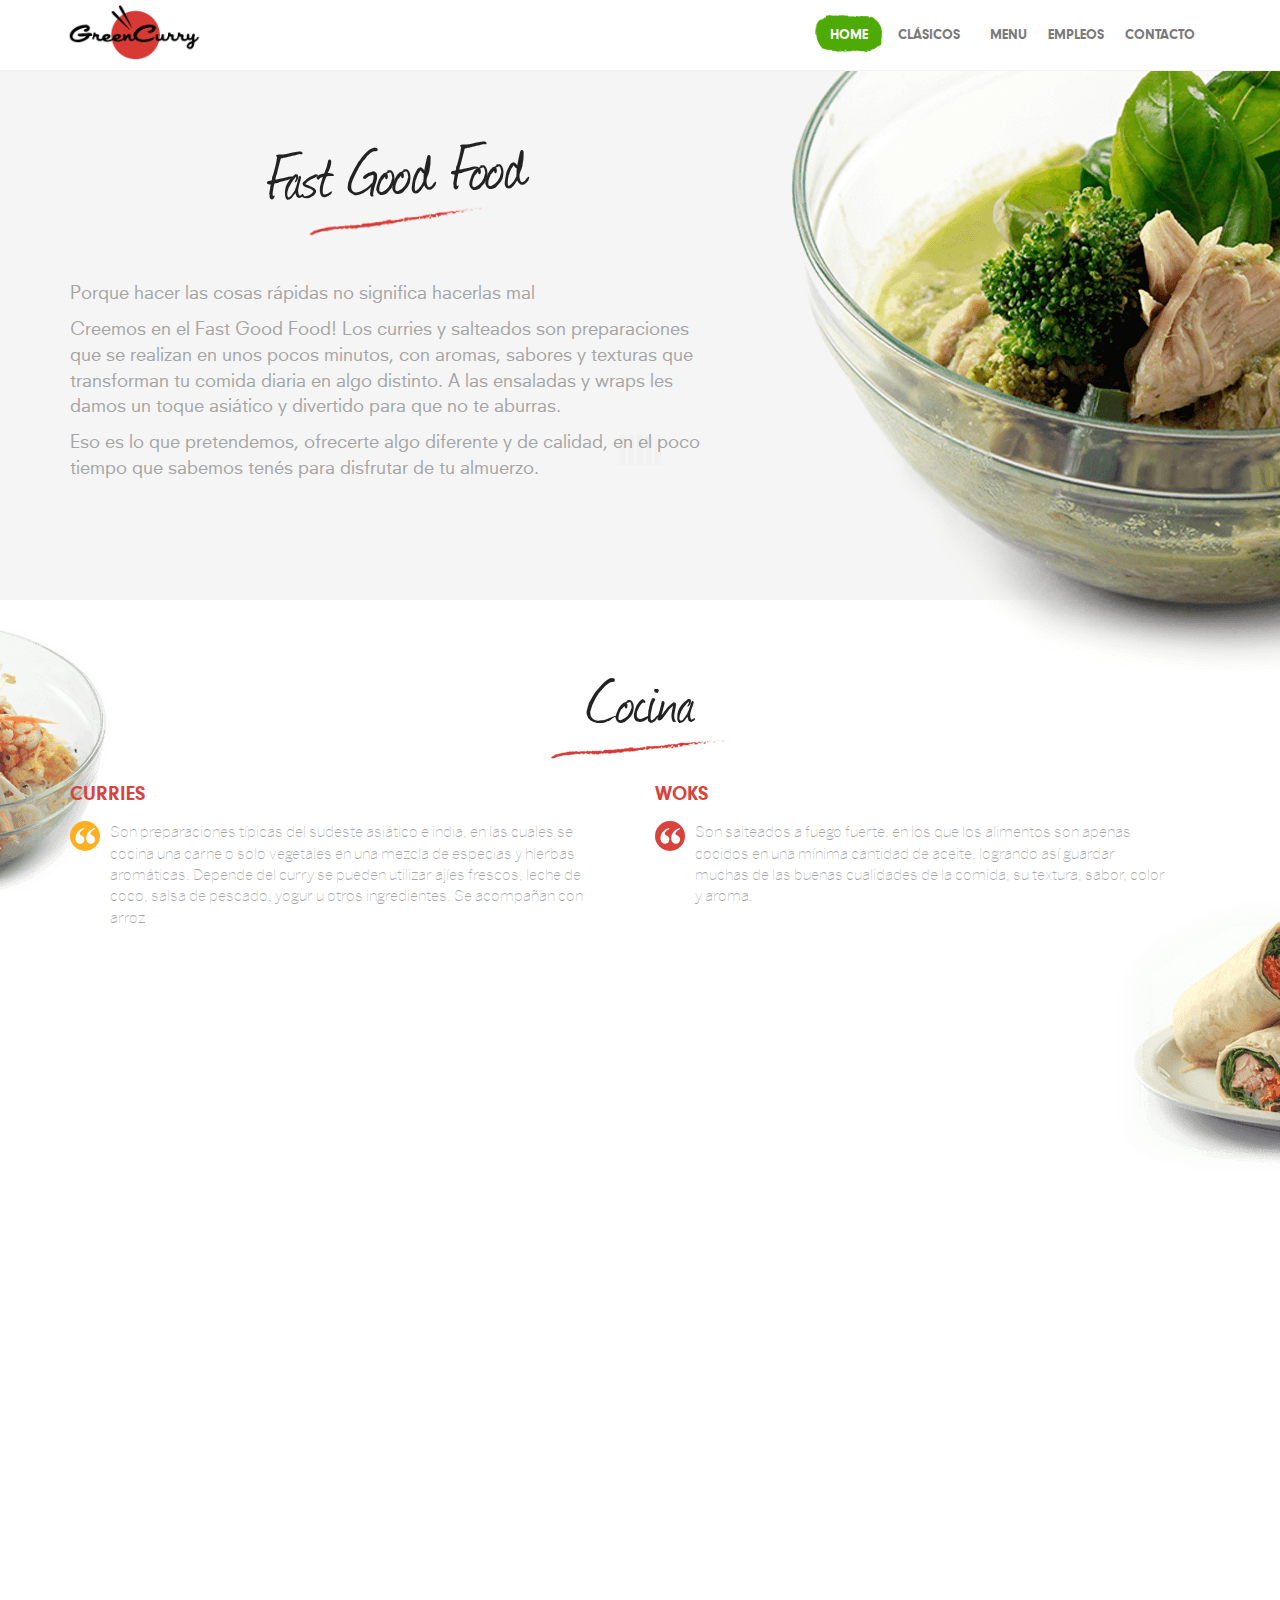
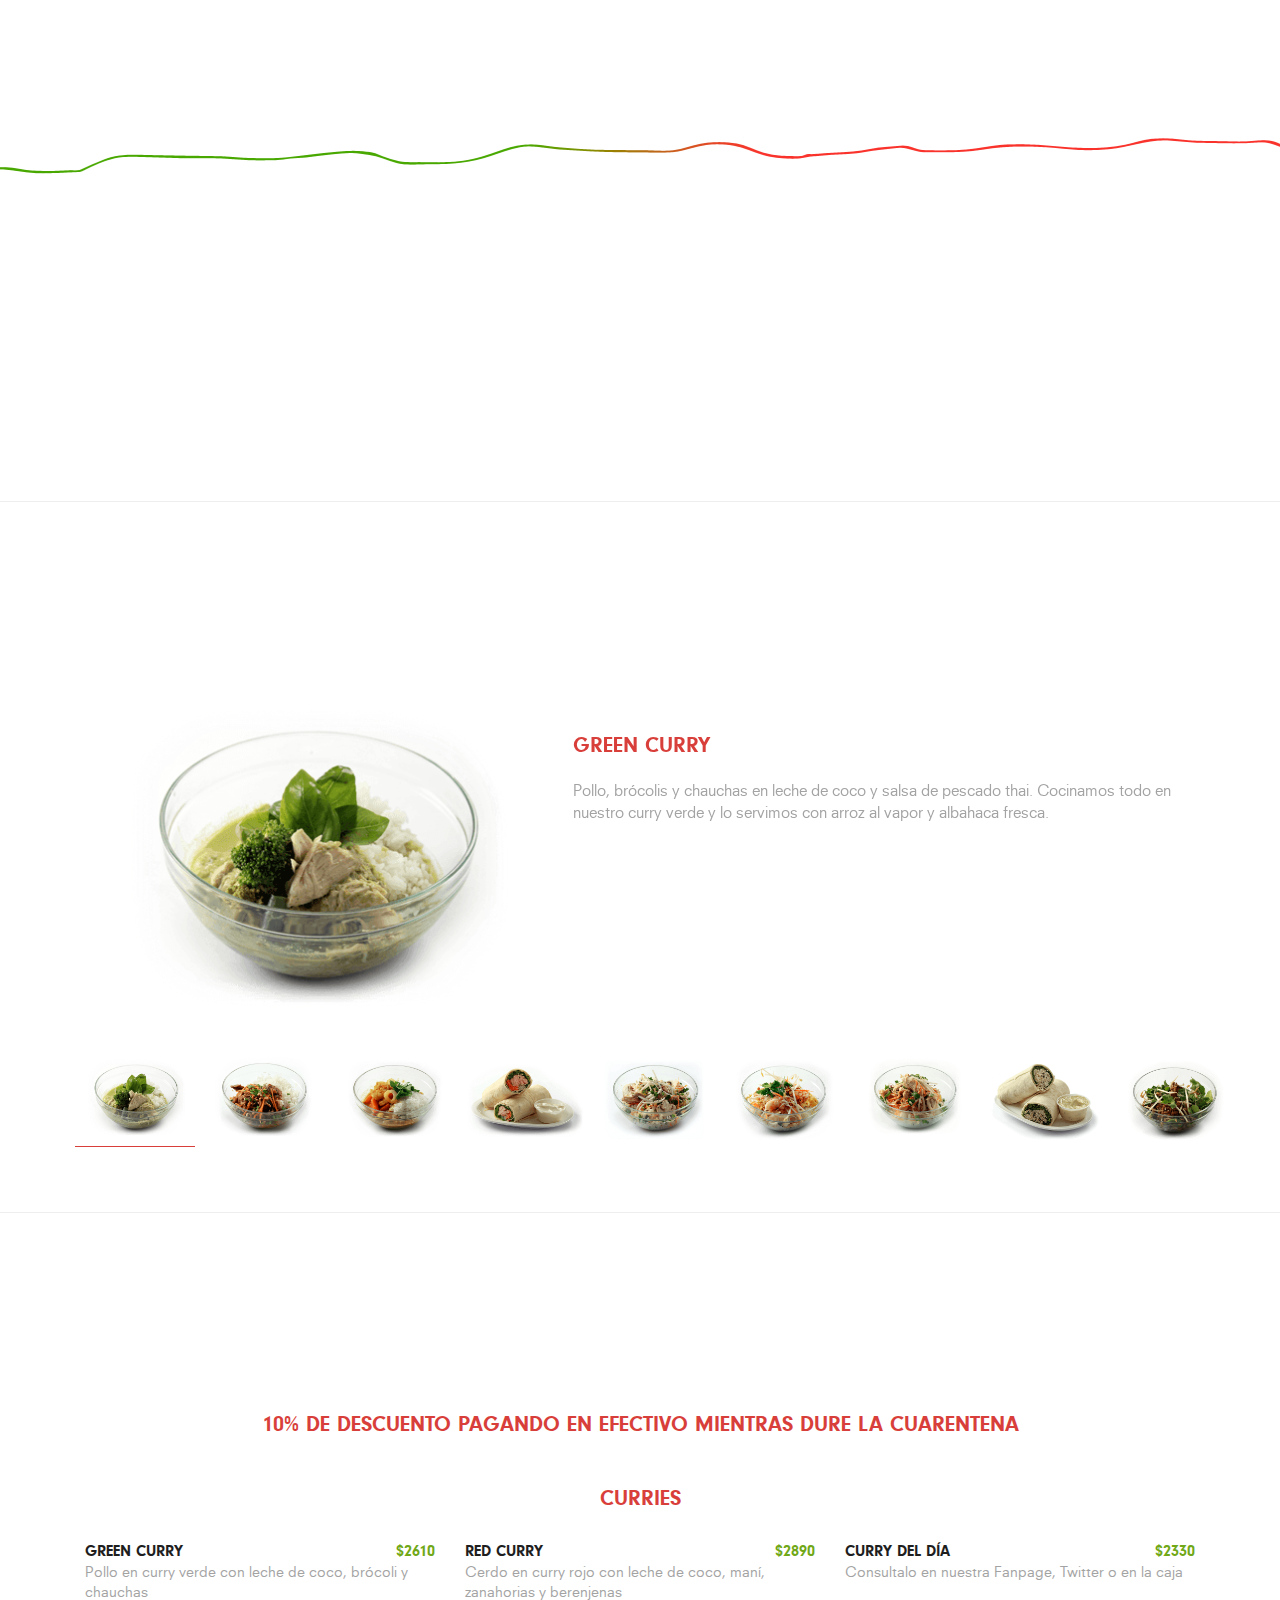
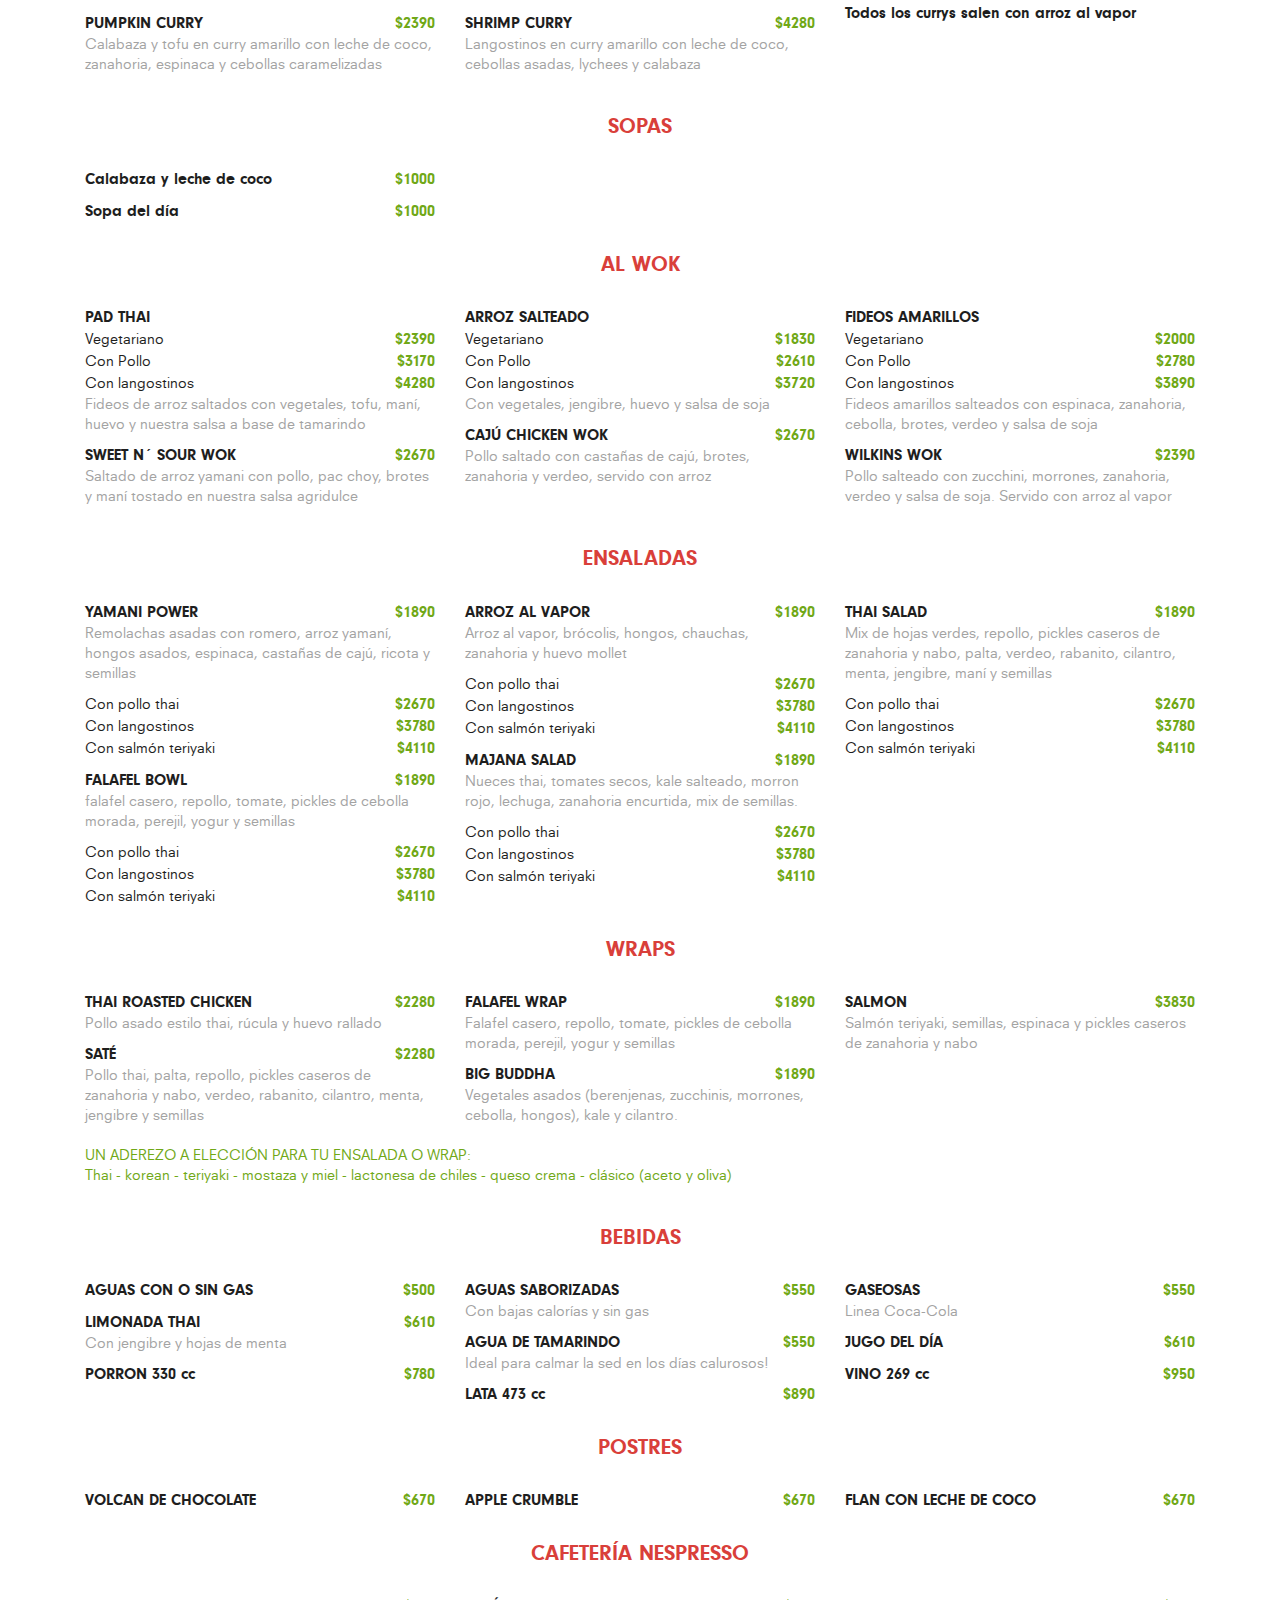
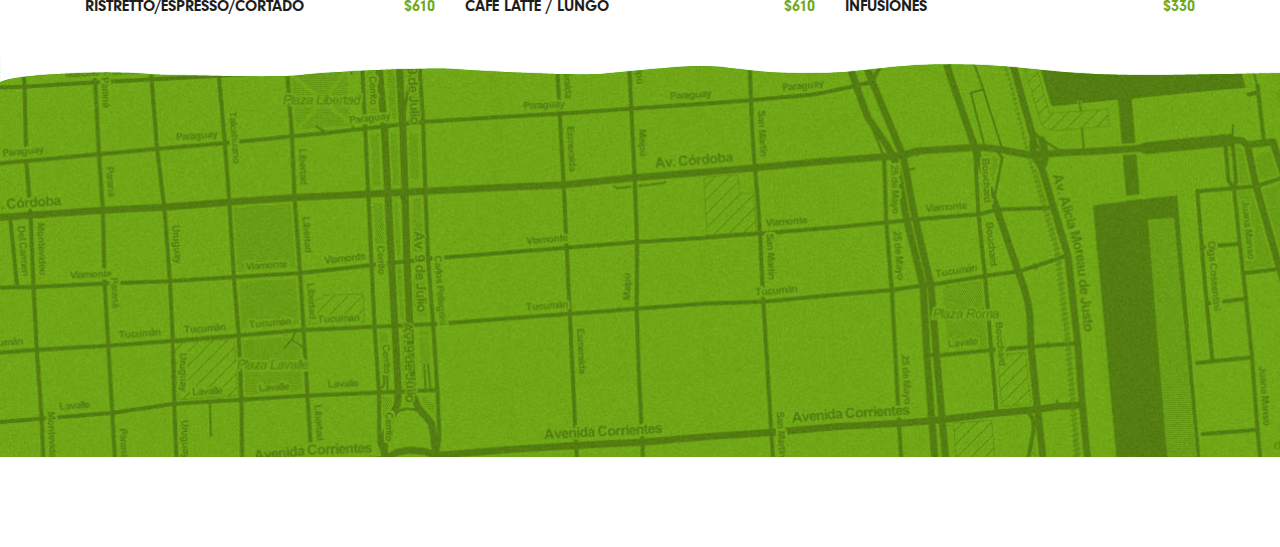
==== index.html @ 2d74f82e "Add files via upload" ====
<!DOCTYPE html>
<html lang="es">
<head>
<meta charset="utf-8">
<title>Green Curry</title>
<meta name="keywords" content="">
<meta name="description" content="">
<meta http-equiv="X-UA-Compatible" content="IE=Edge">
<meta name="viewport" content="width=device-width, initial-scale=1">
<meta name="format-detection" content="telephone=no">

<link href='images/favicon.ico' type='img/x=icon' rel="shortcut icon">
<link rel="stylesheet" href="css/animate.min.css">
<link rel="stylesheet" href="css/bootstrap.min.css">
<link rel="stylesheet" href="css/font-awesome.min.css">
<link rel="stylesheet" href="css/greencurry-style.css">

<!-- Fonts -->
<link href="fonts/fonts.css" rel="stylesheet" />
<!-- Owl Carousel Assets -->
<link href="owl-carousel/owl.carousel.css" rel="stylesheet">
<link href="owl-carousel/owl.theme.css" rel="stylesheet">
<link href="owl-carousel/owl.transitions.css" rel="stylesheet">

<script src="js/jquery.js"></script>
<script src="js/bootstrap.min.js"></script>
<script src="js/jquery.singlePageNav.min.js"></script>
<script src="js/wow.min.js"></script>
<script src="js/custom.js"></script>
</head>
<body id="top">

<!-- start preloader -->
<div class="preloader">
 <div class="sk-spinner sk-spinner-wave">
   <div class="sk-rect1"></div>
   <div class="sk-rect2"></div>
   <div class="sk-rect3"></div>
   <div class="sk-rect4"></div>
   <div class="sk-rect5"></div>
 </div>
</div>
<!-- end preloader -->
<header>        
<!-- start navigation -->
  <nav class="navbar navbar-default templatemo-nav" role="navigation">
    <div class="container">
      <div class="navbar-header">
        <button type="button" class="navbar-toggle" data-toggle="collapse" data-target="#bs-navbar-collapse-1">    
          <span class="sr-only">Toggle navigation</span>  
          <span class="icon icon-bar"></span>
          <span class="icon icon-bar"></span>
          <span class="icon icon-bar"></span>
        </button>
        <a href="#top" class="navbar-brand">
          <img src="images/logo-nav.png" alt="Green Curry" title="Green Curry" class="img-responsive logo">
        </a>
      </div>
      <div class="collapse navbar-collapse" id="bs-navbar-collapse-1">
        <ul class="nav navbar-nav navbar-right">
          <li><a href="#top">HOME</a></li>
          <li><a href="#clasicos">CLÁSICOS</a></li>
          <li><a href="#menu">MENU</a></li>
          <li><button type="button" data-toggle="modal" data-target="#Modal1">EMPLEOS</button></li>
          <li><a href="#contact">CONTACTO</a></li>
 
        </ul>
      </div>
    </div>
  </nav>
<!-- end navigation -->
</header>

<!-- start home -->
<section id="home">
  <div class="container">
    <div class="row">
      <div class="col-md-pull-right-5 col-md-7 bloque">
        <h1 class="wow fadeIn angled" data-wow-offset="50" data-wow-delay="0.4s">Fast Good Food</h1>
        <p>Porque hacer las cosas rápidas no significa hacerlas mal </p>
        <p class="hidden-xs">Creemos en el Fast Good Food! Los curries y salteados son preparaciones que se realizan en unos pocos minutos, con aromas, sabores y texturas que transforman tu comida diaria en algo distinto. A las ensaladas y wraps les damos un toque asiático y divertido para que no te aburras.
        </p>
        <p>Eso es lo que pretendemos, ofrecerte algo diferente y de calidad, en el poco tiempo que sabemos tenés para disfrutar de tu almuerzo.</p>
     </div>
    </div>
  </div>
</section>
<!-- end home -->

<!-- start cocina -->
<section id="cocina" class="hidden-xs">
  <div class="container">
    <div class="row">
     <div class="col-md-12">
       <h1 class="wow bounceIn" data-wow-offset="50" data-wow-delay="0.3s">Cocina </h1>
     </div>
    </div>  
      <div class="row">
       <div class="col-md-6 col-sm-6 col-xs-12 wow fadeInUp" data-wow-offset="50" data-wow-delay="0.6s">
        <div class="media-heading-wrapper">  
         <h3>CURRIES</h3>
       </div>
       <div class="media-body">
        <span class="allo"></span>
        <p>Son preparaciones típicas del sudeste asiático e india, en las cuales se cocina una carne o solo vegetales en una mezcla de especias y hierbas aromáticas. Depende del curry se pueden utilizar ajíes frescos, leche de coco, salsa de pescado, yogur u otros ingredientes. Se acompañan con arroz</p>
      </div>
      </div>
        <div class="col-md-6 col-sm-6 col-xs-12 wow fadeInUp" data-wow-offset="50" data-wow-delay="0.6s">
          <div class="media">
            <div class="media-heading-wrapper">        
             <h3>WOKS</h3>
            </div>
            <div class="media-body">
              <span class="red"></span>
              <p>Son salteados a fuego fuerte, en los que los alimentos son apenas cocidos en una mínima cantidad de aceite, logrando así guardar muchas de las buenas cualidades de la comida, su textura, sabor, color y aroma.</p>
            </div>
          </div>
        </div>
      </div>
      <div class="row">
        <div class="col-md-6 col-sm-6 col-xs-12 wow fadeInUp" data-wow-offset="50" data-wow-delay="0.8s">
         <div class="media-heading-wrapper">      
           <h3>ENSALADAS</h3>
         </div>
        <div class="media-body">
          <span class="green"></span>
          <p>Las hacemos inspirándonos en los sabores asiáticos. En algunas de ellas utilizamos fideos de arroz, langostinos, frutas, arroz integral y las verduras mas frescas que brinda el mercado.</p>
        </div>
        </div>
        <div class="col-md-6 col-sm-6 col-xs-12 wow fadeInUp" data-wow-offset="50" data-wow-delay="0.8s">
          <div class="media-heading-wrapper">
            <h3>WRAPS</h3>
          </div>
          <div class="media-body">
            <span class="allo"></span>
            <p>Estos "rolls" en masa de trigo surgen como un reemplazo al clásico sandwich, con menos harina y mucho más relleno, siempre con el twist asiático que nos caracteriza.</p>
          </div>
        </div>
      </div>
  </div>
</section>
<!-- end cocina -->
<!-- start curry -->
<section id="curry" class="hidden-xs">
<div class="container hidden-xs">
  <div class="row">
    <div class="col-md-12 wow fadeIn" data-wow-offset="50" data-wow-delay="0.6s">
      <h2><span>HACEMOS</span>  NUESTRAS PROPIAS PASTAS DE <span>CURRY</span></h2>
      <p class="big" >Podriamos decir que la pasta de curry es el alma del plato, es la mezcla de hierbas aromáticas y especias, entre otros ingredientes, que aportan todo el sabor, aroma y color al plato. 
        Nosotros hacemos nuestras propias mezclas, tanto para los curries de la carta como para los del día, y esto nos permite brindarte un curry sin picante.</p>
      </div>
    </div>
  </div>
</section>
<!-- end curry -->
<!-- start description -->
<section id="description" class="hidden-xs">
  <div class="container">
    <div class="row">
      <div class="col-md-6 wow fadeInUp green">
        <div class="favs favs-whisk">
          <span></span>
        </div>
        <h3>¿CÓMO LAS HACEMOS?</h3>
        <p>Nuestra PASTA DE CURRY VERDE y PASTA DE CURRY ROJA parten de la misma base. Lemon grass, jengibre fresco, hojas de lima kaffir, cilantro fresco, coriandro molido, ajos y cebollas. Al momento de moler todos los ingredientes agregamos albahaca para la pasta verde y morrón rojo para la pasta roja. Para nuestra PASTA DE CURRY AMARILLA utilizamos como base especias secas, comino, cúrcuma y coriandro, que luego procesamos junto al lemon grass, ajos y cebollas</p>
      </div>
      <div class="col-md-6 wow fadeInUp red">
        <div class="favs favs-termometer">
          <span></span>
        </div>
        <h3>¿QUÉ TAN PICANTE QUERÉS TU CURRY?</h3>
        <p>Hacé tu curry más potente y decinos que tanto picante aguantas, de todas formas te lo damos separado para que gradúes la cantidad a tu gusto. Nuestros picantes son hechos imitando la salsa picante thai llamada "sri ra cha". Usamos ajíes frescos lo que las hacen únicas. Jalapeños verdes o rojos, rocoto, ají amarillo o el clásico argentino "de la mala palabra". Agregamos un toque de ajo, azúcar, vinagre y aceite. Y te volamos la boca!!!</p>
      </div>
    </div>
  </div>
</section>
<!-- end description -->
<hr></hr>

<!-- start clasicos -->
<section id="clasicos">
  <div class="container">
    <!-- Page Heading -->
    <div class="row">
      <div class="col-lg-12">
        <h1 class="wow bounceIn" data-wow-offset="50" data-wow-delay="0.3s">Clásicos</h1>
        <span class="section-title"> </span>
      </div>
    </div>
    <!-- Start Carousel -->
    <div id="demo">
      <div class="container">
        <div class="row">
          <div class="span12">
            <div id="sync1" class="owl-carousel">
              <!-- 1 Carousel -->
                <div class="item">
                  <div class="col-md-5">
                    <img class="img-responsive" src="images/uploads/menu/green_curry.png" alt="Green Curry">
                  </div>
                  <div class="col-md-7">
                    <div class="name">GREEN CURRY</div>
                    <p class="description">Pollo, brócolis y chauchas en leche de coco y salsa de pescado thai. Cocinamos todo en nuestro curry verde y lo servimos con arroz al vapor y albahaca fresca. </p>
                  </div>
                </div>
              <!-- 2 Carousel -->
                <div class="item">
                  <div class="col-md-5">
                    <img class="img-responsive" src="images/uploads/menu/red_curry.png" alt="Red Curry">
                  </div>
                  <div class="col-md-7">
                    <div class="name">RED CURRY</div>
                    <p class="description">Cerdo asado, berenjenas asadas, zanahorias encurtidas, maní tostado, leche de coco y salsa de pescado thai. Cocinamos todo en nuestro curry rojo y lo servimos con arroz al vapor y nira. </p>
                  </div>
                </div>
              <!-- 3 Carousel -->
                <div class="item">
                  <div class="col-md-5">
                    <img class="img-responsive" src="images/uploads/menu/shrimp_curry.png" alt="Shrimp Curry">
                  </div>
                  <div class="col-md-7">
                    <div class="name">SHRIMP CURRY</div>
                    <p class="description">Langostinos, calabaza asada, cebollita caramelizada, lychees, leche de coco y salsa de pescado thai. Cocinamos todo en nuestro curry amarillo y lo servimos con arroz al vapor y cilantro fresco. </p>
                  </div>
                </div>
              <!-- 4 Carousel -->
                <div class="item">
                  <div class="col-md-5">
                    <img class="img-responsive" src="images/uploads/menu/salmon_wrap.png" alt="Salmon Wrap">
                  </div>
                  <div class="col-md-7">
                    <div class="name">SALMON WRAP</div>
                    <p class="description">Salmon asado marinado en salsa de soja y azúcar con espinaca fresca y encurtidos de zanahoria y nabo, terminado con semillas de sésamo y nira. La gente elige siempre acompañarlo con queso crema ¿Por qué será? </p>
                  </div>
                </div>
              <!-- 5 Carousel -->
                <div class="item">
                   <div class="col-md-5">
                    <img class="img-responsive" src="images/uploads/menu/arroz_salteado.png" alt="Arroz Salteado">
                  </div>
                  <div class="col-md-7">
                    <div class="name">ARROZ SALTEADO</div>
                    <p class="description">Huevo, jengibre, brotes, zanahoria, nabo y verdeo a fuego fuerte en el wok con salsa de soja, semillas de sésamo y nira. Para todos los paladares! Elegilo con pollo, langostinos o solo vegetales.</p>
                  </div>
                </div>
              <!-- 6 Carousel -->
                <div class="item">
                  <div class="col-md-5">
                    <img class="img-responsive" src="images/uploads/menu/pad_thai.png" alt="Pad Thai">
                  </div>
                  <div class="col-md-7">
                    <div class="name">PAD THAI</div>
                    <p class="description">Fideos de arroz, maní, huevo, brotes de soja, tofu, zanahoria, nabo y verdeo salteados rápidamente al wok con nuestra salsa a base de tamarindo y salsa de pescado thai. Un clásico de la cocina thai! Elegí entre pollo, langostinos o solo vegetales.</p>
                  </div>
                </div>
              <!-- 7 Carousel 
                <div class="item">
                  <div class="col-md-5">
                    <img class="img-responsive" src="images/uploads/menu/citric_salmon.png" alt="Citric Salmon">
                  </div>
                  <div class="col-md-7">
                    <div class="name">CITRIC SALMON</div>
                    <p class="description">Curamos el salmón en azúcar, sal y ramas de cilantro, lo cortamos en finas láminas y lo mezclamos con hojas frescas de lechugas variadas, gajos de cítricos, palta y un toque de brotes de soja. Los que la probaron con nuestro aderezo thai necesitan su dosis diaria para estar satisfechos!</p>
                  </div>
                </div>-->
              <!-- 8 Carousel -->
                <div class="item">
                  <div class="col-md-5">
                    <img class="img-responsive" src="images/uploads/menu/caju_chicken.png" alt="Cajú Chicken Wok">
                  </div>
                  <div class="col-md-7">
                    <div class="name">CAJU CHICKEN WOK</div>
                    <p class="description">La conjunción del pollo salteado en aceite de sésamo con las castañas de cajú hacen que no puedas dejar de comerlo hasta el último bocado! Le agregamos zanahoria, brotes y verdeo y lo servimos con arroz al vapor.</p>
                  </div>
                </div>
              <!-- 9 Carousel -->
                <div class="item">
                  <div class="col-md-5">
                    <img class="img-responsive" src="images/uploads/menu/thai_roasted_chicken.png" alt="Thai Roasted Chicken Wrap">
                  </div>
                  <div class="col-md-7">
                    <div class="name">THAI ROASTED CHICKEN WRAP</div>
                    <p class="description">De los sabores de la cocina callejera thai, asamos las supremas del pollo con nuestra mezcla de cilantro, albahaca y salsa de pescado thai. Enrollamos el pollo en nuestra masa de wrap con rúcula y huevo rallado. Para comerlo a toda hora acompañado de nuestra mayonesa de cilantro! </p>
                  </div>
                </div>
              <!-- 10 Carousel -->
                <div class="item">
                  <div class="col-md-5">
                    <img class="img-responsive" src="images/uploads/menu/sweet_and_sour.png" alt="Sweet and Sour Wok">
                  </div>
                  <div class="col-md-7">
                    <div class="name">SWEET AND SOUR WOK</div>
                    <p class="description">Arroz yamaní, pollo, pac choy, brotes y maní tostado salteado al wok con nuestra salsa acidulce a base de soja, azúcar, naranja y vinagre. Textura, sabor y aroma conjugados en este plato alucinante!</p>
                  </div>
                </div>
              <!-- 11 Carousel 
                <div class="item">
                  <div class="col-md-5">
                   <img class="img-responsive" src="images/uploads/menu/veggie_roasted_salad.png" alt="Veggie Roasted Salad">
                  </div>
                  <div class="col-md-7">
                    <div class="name">VEGGIE ROASTED SALAD</div>
                    <p class="description">Calabaza, zanahoria, morrones, cebolla y hongos asados con arroz yamaní y un toque de maní tostado. Esta ensalada es tan rica que casi ni hace falta agregarle aderezo!</p>
                  </div>
                </div>-->
              <!-- 12 Carousel -->
                <!--<div class="item">
                  <div class="col-md-5">
                    <img class="img-responsive" src="images/uploads/menu/korean_chicken.png" alt="Korean Chicken Salad">
                  </div>
                  <div class="col-md-7">
                    <div class="name">KOREAN CHICKEN SALAD</div>
                    <p class="description">La ensalada que sigue cultivando adeptos desde que abrimos nuestro local. Pollo asado estilo thai, hongos salteados, tomates cherries, croutons y nuestra mezcla de hojas verdes. Cuando elijas tu aderezo no dudes en ponerle el koreano!</p>
                  </div>
                </div>-->
              </div>

              <div id="sync2" class="owl-carousel center-block">
                <div class="item" >
                  <img class="img-responsive" src="images/uploads/menu/green_curry.png" alt="Green Curry">
                </div>
                <div class="item" >
                  <img class="img-responsive" src="images/uploads/menu/red_curry.png" alt="Red Curry">
                </div>
                <div class="item" >
                  <img class="img-responsive" src="images/uploads/menu/shrimp_curry.png" alt="Shrimp Curry">
                </div>
                <div class="item" >
                  <img class="img-responsive" src="images/uploads/menu/salmon_wrap.png" alt="Salmon Wrap">
                </div>
                <div class="item" >
                  <img class="img-responsive" src="images/uploads/menu/arroz_salteado.png" alt="Arroz Salteado">
                </div>
                <div class="item" >
                  <img class="img-responsive " src="images/uploads/menu/pad_thai.png" alt="Pad Thai">
                </div>
                <!--<div class="item" >
                  <img class="img-responsive" src="images/uploads/menu/citric_salmon.png" alt="Citric Salmon">
                </div> -->
                <div class="item" >
                  <img class="img-responsive" src="images/uploads/menu/caju_chicken.png" alt="Caju Chicken Wok">
                </div>
                <div class="item" >
                  <img class="img-responsive" src="images/uploads/menu/thai_roasted_chicken.png" alt="Thai Roasted Chicken Wrap">
                </div>
                <div class="item" >
                  <img class="img-responsive" src="images/uploads/menu/sweet_and_sour.png" alt="Sweet and Sour Wok">
                </div>
                <!--<div class="item" >
                  <img class="img-responsive" src="images/uploads/menu/veggie_roasted_salad.png" alt="Veggie Roasted Salad">
                </div> -->
                <!--<div class="item" >
                  <img class="img-responsive" src="images/uploads/menu/korean_chicken.png" alt="Korean Chicken Salad">
                </div>-->
              </div>

          </div>
        </div>
      </div>
    </div>
  </div>
</section>    	
<!-- end clasicos-->
<hr></hr>

<!-- start Menu -->
<section id="menu">
<div class="container">
  <div class="row main content">
    <div class="col-lg-12">
      <h1 class="wow bounceIn" data-wow-offset="50" data-wow-delay="0.3s">Menú</h1>
    </div>
  </div>
  <h2 class="cuarentena">10% DE DESCUENTO PAGANDO EN EFECTIVO MIENTRAS DURE LA CUARENTENA</h2>
  <div class="row">
    <div class="col-xs-12">
      <h2>CURRIES</h2>
      <div class="col-xs-12 col-md-4">
        <ul>
          <li><h4>GREEN CURRY<span> $2610</span></h4></li>
          <p>Pollo en curry verde con leche de coco, brócoli y chauchas</p>
          <li><h4>PUMPKIN CURRY<span> $2390</span></h4></li>
          <p>Calabaza y tofu en curry amarillo con leche de coco, zanahoria, espinaca y cebollas caramelizadas</p>
        </ul>
      </div>
      <div class="col-md-4">
        <ul>
          <li><h4>RED CURRY<span> $2890</span></h4> </li>
          <p>Cerdo en curry rojo con leche de coco, maní, zanahorias y berenjenas</p>
          <li><h4> SHRIMP CURRY <span> $4280</span></h4></li>
          <p>Langostinos en curry amarillo con leche de coco, cebollas asadas, lychees y calabaza</p>

        </ul>

      </div>
      <div class="col-md-4" >
        <ul>
          <li><h4>CURRY DEL DÍA<span> $2330</span></h4> </li>
          <p>Consultalo en nuestra Fanpage, Twitter o en la caja</p>
          
        </ul>
       
      </div>
      <div class="col-md-4" >
        <ul>
          <li><h4>Todos los currys salen con arroz al vapor</h4> </li>
          
          
        </ul>
       
      </div>
    </div>
  </div> 

   <div class="row">
    <div class="col-xs-12">
      <h2>Sopas</h2>
      <div class="col-md-4">
        <ul>
          
          <li><h4>Calabaza y leche de coco<span> $1000</span></h4></li>
          <!--<p class="hidden-xs">Pepsi, Pepsi light, 7up, 7up light, Mirinda, Pdt pomelo/pomelo light</p>-->
        
           <li><h4>Sopa del día<span> $1000</span></h4></li>
          <!--<p class="hidden-xs">Pepsi, Pepsi light, 7up, 7up light, Mirinda, Pdt pomelo/pomelo light</p>-->
        </ul>
      </div>
      
     
    </div>
  </div>    

  <div class="row">
    <div class="col-xs-12">
      <h2>AL WOK</h2>
      <div class="col-md-4">
        <ul>
           <li><h4>PAD THAI</h4></li>
          <li>Vegetariano<span> $2390</span></li>
          <li>Con Pollo<span> $3170</span></li>
          <li>Con langostinos<span> $4280</span></li>
          <p>Fideos de arroz saltados con vegetales, tofu, maní, huevo y nuestra salsa a base de tamarindo</p>
          <li><h4>SWEET N´ SOUR WOK<span> $2670</span></h4></li>
          <p>Saltado de arroz yamani con pollo, pac choy, brotes y maní tostado en nuestra salsa agridulce</p>
      
        </ul>
      </div>
      <div class="col-md-4">
        <ul>
          <li><h4>ARROZ SALTEADO</h4></li>
          <li>Vegetariano<span> $1830</span></li>
          <li>Con Pollo<span> $2610</span></li>
          <li>Con langostinos<span> $3720</span></li>
          <p>Con vegetales, jengibre, huevo y salsa de soja</p>
          <li><h4>CAJÚ CHICKEN WOK<span> $2670</span></h4></li>
          <p>Pollo saltado con castañas de cajú, brotes, zanahoria y verdeo, servido con arroz</p>

         
        </ul>
      </div>
      <div class="col-md-4" >
        <ul>
          <li><h4>FIDEOS AMARILLOS </h4></li>
          <li>Vegetariano<span> $2000</span></li>
          <li>Con Pollo<span> $2780</span></li>
          <li>Con langostinos<span> $3890</span></li>
          <p>Fideos amarillos salteados con espinaca, zanahoria, cebolla, brotes, verdeo y salsa de soja</p>
         <li><h4>WILKINS WOK<span> $2390</span></h4></li>
          <p>Pollo salteado con zucchini, morrones, zanahoria, verdeo y salsa de soja. Servido con arroz al vapor
</p>
        </ul>
      </div>
    </div>
  </div>     

  <div class="row">
    <div class="col-xs-12">
      <h2>ENSALADAS</h2>
      <div class="col-md-4">
        <ul>
          <li><h4>YAMANI POWER<span> $1890</span></h4></li>
          <p>Remolachas asadas con romero, arroz yamaní, hongos
            asados, espinaca, castañas de cajú, ricota y semillas </p>
          <li>Con pollo thai<span> $2670</span></li>
          <li>Con langostinos<span> $3780</span></li>
          <li>Con salmón teriyaki<span> $4110</span></li>
                  </ul>
        <ul>
          <li><h4>FALAFEL BOWL<span> $1890</span></h4></li>
          <p>falafel casero, repollo, tomate, pickles de cebolla morada, perejil, yogur y semillas</p>
          <li>Con pollo thai<span> $2670</span></li>
          <li>Con langostinos<span> $3780</span></li>
          <li>Con salmón teriyaki<span> $4110</span></li>
          
        </ul>
      </div>
      <div class="col-md-4">
        <ul>
          <li><h4>ARROZ AL VAPOR<span> $1890</span></h4></li>
          <p>Arroz al vapor, brócolis, hongos, chauchas, zanahoria y huevo mollet</p>
          <li>Con pollo thai<span> $2670</span></li>
          <li>Con langostinos<span> $3780</span></li>
          <li>Con salmón teriyaki<span> $4110</span></li>
          
        </ul>

        <ul>
          <li><h4>MAJANA SALAD<span> $1890</span></h4></li>
          <p>Nueces thai, tomates secos, kale salteado, morron rojo, lechuga, zanahoria encurtida, mix de semillas.</p>
          <li>Con pollo thai<span> $2670</span></li>
          <li>Con langostinos<span> $3780</span></li>
          <li>Con salmón teriyaki<span> $4110</span></li>
          
        </ul>
       
      

      </div>
      <div class="col-md-4" >
        
        <ul>
          <li><h4>THAI SALAD<span> $1890</span></h4></li>
          <p>Mix de hojas verdes, repollo, pickles caseros de zanahoria y nabo,
          palta, verdeo, rabanito, cilantro, menta, jengibre, maní y semillas</p>
         <li>Con pollo thai<span> $2670</span></li>
          <li>Con langostinos<span> $3780</span></li>
          <li>Con salmón teriyaki<span> $4110</span></li>
          
        </ul>


        
      </div>
    </div>
  </div>  

  <div class="row">
    <div class="col-xs-12">
      <h2>WRAPS</h2>
      <div class="col-md-4">
        <ul>
          <li><h4>THAI ROASTED CHICKEN<span> $2280</span></h4></li>
          <p>Pollo asado estilo thai, rúcula y huevo rallado</p>

          <li><h4>SATÉ<span> $2280</span></h4></li>
          <p>Pollo thai, palta, repollo, pickles caseros de zanahoria y nabo, verdeo, rabanito, cilantro, menta, jengibre y semillas</p>
        </ul>
      </div>
      <div class="col-md-4">
        <ul>
          <li><h4>FALAFEL WRAP <span> $1890</span></h4></li>
          <p>Falafel casero, repollo, tomate, pickles de cebolla morada, perejil, yogur y semillas</p>

          
        </ul>

        <ul>
          <li><h4>BIG BUDDHA <span> $1890</span></h4></li>
          <p>Vegetales asados (berenjenas, zucchinis, morrones, cebolla, hongos), kale y cilantro.</p>

          
        </ul>
       
      </div>
      <div class="col-md-4" >
        <ul>
          

          <li><h4>SALMON<span> $3830</span></h4></li>
          <p>Salmón teriyaki, semillas, espinaca y pickles caseros de zanahoria y nabo </p>
          
        </ul>
      </div>
      <div class="col-md-12" >
        <ul>
          
          <li><h5> UN ADEREZO A ELECCIÓN PARA TU ENSALADA O WRAP: <br> Thai - korean - teriyaki - mostaza y miel - lactonesa de chiles - queso crema - clásico (aceto y oliva)</h5></li>
        </ul>
      </div>
    </div>
  </div>


  <div class="row">
    <div class="col-xs-12">
      <h2>BEBIDAS</h2>
      <div class="col-md-4">
        <ul>
          
          <li><h4>AGUAS CON O SIN GAS<span> $500</span></h4></li>
          <!--<p class="hidden-xs">Pepsi, Pepsi light, 7up, 7up light, Mirinda, Pdt pomelo/pomelo light</p>-->
          <li><h4>LIMONADA THAI<span> $610</span></h4></li>
          <p class="hidden-xs">Con jengibre y hojas de menta</p>
          <li><h4>PORRON 330 cc<span> $780</span></h4></li>
        </ul>
      </div>
      <div class="col-md-4">
        <ul>
          <li><h4>AGUAS SABORIZADAS<span> $550</span></h4></li>
          <p class="hidden-xs">Con bajas calorías y sin gas</p>
          <li><h4>AGUA DE TAMARINDO<span> $550</span></h4></li>
          <p class="hidden-xs">Ideal para calmar la sed en los días calurosos!</p>
                   <li><h4>LATA 473 cc<span> $890</span></h4></li>

        </ul>
      </div>
      <div class="col-md-4" >
        <ul>
          
          <li><h4>GASEOSAS<span> $550</span></h4></li>
                    <p class="hidden-xs">Linea Coca-Cola</p>

         
          <li><h4>JUGO DEL DÍA<span> $610</span></h4></li>
                             <li><h4>VINO 269 cc<span> $950</span></h4></li>

        </ul>
      </div>
    </div>
  </div> 

  <div class="row">
    <div class="col-xs-12">
      <h2>POSTRES</h2>
      <div class="col-md-4">
        <ul>
          <li><h4>VOLCAN DE CHOCOLATE<span> $670</span></h4></li>

        </ul>
      </div>
      <div class="col-md-4">
        <ul>
         <li><h4>APPLE CRUMBLE<span> $670</span></h4></li>
        </ul>
      </div>
     
      <div class="col-md-4">
        <ul>
         <li><h4>FLAN CON LECHE DE COCO<span> $670</span></h4></li>
        </ul>
      </div>
    </div>
  </div> 

  <div class="row">
    <div class="col-xs-12">
      <h2>CAFETERÍA NESPRESSO</h2>
      <div class="col-md-4">
        <ul>
          <li><h4>RISTRETTO/ESPRESSO/CORTADO<span> $610</span></h4></li>
        </ul>
      </div>
      <div class="col-md-4">
        <ul>
          <li><h4>CAFÉ LATTE / LUNGO<span> $610</span></h4></li>
        </ul>
      </div>
      <div class="col-md-4" >
        <ul>
          <li><h4> INFUSIONES<span> $330</span></h4></li>
        </ul>
      </div>
    </div>
  </div> 

</div>
</section>
<!-- end Menu -->

<!-- start contact -->
<div id="contact"><div class="mountain"> <span></span></div>
  <div class="container">
    <div class="row">
    
    <div class="col-xs-12 col-sm-6 wow fadeInRight" data-wow-offset="50" data-wow-delay="0.6s">
     <address>
      <p class="address-title">CONTACTANOS</p>
      <p><i class="fa fa-clock-o hidden-xs hidden-sm"></i> Lunes a Viernes de 11.30 a 23.00 HS.</p>
      <p><i class="fa fa-envelope-o hidden-xs hidden-sm"></i> contacto@greencurry.com.ar</p>
      <p><i class="fa fa-map-marker hidden-xs hidden-sm"></i> Tucumán 271, Microcentro, Capital Federal, Bs As.</p>
      <p><i class="fa fa-phone hidden-xs hidden-sm"></i> 4312-8337</p>
       <p><i class="fa fa-whatsapp hidden-xs hidden-sm"></i> 11-2600-7845</p>
    </address>
    </div>
    </div>
  </div>
</div>
<!-- end contact -->

<!-- start copyright -->
<footer id="copyright">
  <div class="row">
    <div class=" col-sm-6">
      <ul class="social wow fadeIn">
        <li><a href="https://www.facebook.com/GreenCurryBsAs/?fref=ts" target="_blank" class="fa fa-facebook fa-2x fb"></a></li>
        <li><a href="https://twitter.com/greencurrybsas" target="_blank" class="fa fa-twitter fa-2x tw"></a></li>
        <li><a href="https://www.instagram.com/greencurrybsas/" target="_blank" class="fa fa-instagram fa-2x is"></a></li>
      </ul>  
    </div>                  
    <div class="col-sm-6">
      <p class="wow fadeIn" data-wow-offset="50" data-wow-delay="0.3s">
        Copyright &copy; 2016 Green Curry</p>
    </div>
  </div>
</footer>
<!-- end copyright -->

<!-- Modal Empleos -->
    <div id="Modal1" class="modal fade" role="dialog">
      <div class="modal-dialog modal-lg">
        <div class="modal-content">
          <div class="modal-header">
            <button type="button" class="close" data-dismiss="modal">&times;</button>
            <h1 class="modal-title">Se parte de Green Curry</h1>
          </div>
          
          <div class="modal-body">
            <p class="empleos">
            ¿Queres trabajar con nosotros? Mandanos tu CV a <a class="mail" href="mailto:cv@greencurry.com.ar">cv@greencurry.com.ar </a>y te responderemos a la brevedad. <br>¡Muchas gracias!</p>                 
          </div>
          <div class="modal-footer">
            <button type="button" class="btn btn-default" data-dismiss="modal">Cerrar</button>
          </div>
        </div>
      </div>
    </div>
<!-- END MODALS -->


<!-- Carousel -->
  <script src="owl-carousel/owl.carousel.js"></script>
  <script>
  $(document).ready(function() {

    var sync1 = $("#sync1");
    var sync2 = $("#sync2");

    sync1.owlCarousel({
      singleItem : true,
      slideSpeed : 1000,
      navigation: true,
      pagination:false,
      afterAction : syncPosition,
      responsiveRefreshRate : 200,
    });

    sync2.owlCarousel({
      items : 9,
      itemsDesktop : [1199,10],
      itemsDesktopSmall : [979,10],
      itemsTablet : [768,8],
      itemsMobile : [479,4],
      pagination:false,
      responsiveRefreshRate : 100,
      afterInit : function(el){
        el.find(".owl-item").eq(0).addClass("synced");
      }
    });

    function syncPosition(el){
      var current = this.currentItem;
      $("#sync2")
      .find(".owl-item")
      .removeClass("synced")
      .eq(current)
      .addClass("synced")
      if($("#sync2").data("owlCarousel") !== undefined){
        center(current)
      }

    }

    $("#sync2").on("click", ".owl-item", function(e){
      e.preventDefault();
      var number = $(this).data("owlItem");
      sync1.trigger("owl.goTo",number);
    });

    function center(number){
      var sync2visible = sync2.data("owlCarousel").owl.visibleItems;

      var num = number;
      var found = false;
      for(var i in sync2visible){
        if(num === sync2visible[i]){
          var found = true;
        }
      }

      if(found===false){
        if(num>sync2visible[sync2visible.length-1]){
          sync2.trigger("owl.goTo", num - sync2visible.length+2)
        }else{
          if(num - 1 === -1){
            num = 0;
          }
          sync2.trigger("owl.goTo", num);
        }
      } else if(num === sync2visible[sync2visible.length-1]){
        sync2.trigger("owl.goTo", sync2visible[1])
      } else if(num === sync2visible[0]){
        sync2.trigger("owl.goTo", num-1)
      }
    }

  });
  </script>
</body>
</html>
---- css/greencurry-style.css ----
body {
 	background: #FFF;
 	color: #1E1E1E;
	font-family: 'myneuze', sans-serif;
	margin: 0 auto;
	overflow-x: hidden;
	 /* prevent horizontal scrollbar from appearing */
}
a {
	color: #A3A3A3;
}
a:hover {
	color: #333;
}
ul {
	-webkit-padding-start: 0px;
}
/* start h1 */
h1 {
    font-family: 'journal';
    font-size: 72px;
    font-weight: normal;
    text-align: center;
}
section h1:after {
    content: '';
    display: block;
    background: url(../images/red-dirt-2.png) no-repeat;
    width: 180px;
    height: 20px;
    margin: 0 auto;
}

h1:after {
    content: '';
    display: block;
    background: url(../images/red-dirt-2.png) no-repeat;
    width: 180px;
    height: 20px;
    margin: 0 auto;
}

.angled {
    -webkit-transform: rotate(-3deg);
    -moz-transform: rotate(-3deg);
    -o-transform: rotate(-3deg);
    -ms-transform: rotate(-3deg);
    transform: rotate(-3deg);
}
p {
	color: #A3A3A3;
    font-size: 15px;
}

p.empleos{
	text-align: center;
}

p.big {
	font-size: 20px;
	color: #fff;
	font-weight: 200;
	text-align: center;
	margin: 20px 80px;
}
h2	{
	color: #fff;
	font-size: 32px;
	font-weight: 200;
	text-align: center;
	padding-top: 20px;
}	
h2 span	{
	font-weight: bold;
}
h3 {
	font-size: 20px;
	font-weight: 200;
	text-transform: uppercase;
	text-align: left;
	margin: 40px 0 40px;
}
h4 {
	font-size: 16px;
	font-weight: bold;
	line-height: 22px;
}





/* start cocina team menu portfolio contact */
#cocina, #curry, #description, #clasicos, #menu{
		padding-top: 20px;
		padding-bottom: 40px;
}


/* end cocina team menu portfolio contact */

/* start preloader */
.preloader{
	position: fixed;
  	top: 0;
	left: 0;
	width: 100%;
	height: 100%;
	z-index: 99999;
	display: -webkit-box;
	display: -webkit-flex;
	display: -ms-flexbox;
	display: flex;
	-webkit-flex-flow: row nowrap;
	    -ms-flex-flow: row nowrap;
	        flex-flow: row nowrap;
	-webkit-box-pack: center;
	-webkit-justify-content: center;
	    -ms-flex-pack: center;
	        justify-content: center;
	-webkit-box-align: center;
	-webkit-align-items: center;
    -ms-flex-align: center;
	        align-items: center;
	background: none repeat scroll 0 0 #ffffff;
}
.sk-spinner-wave.sk-spinner {
	width: 50px;
	height: 30px;
	text-align: center;
	font-size: 10px; 
}
.sk-spinner-wave div 
	{
  		background-color: #333;
  		height: 100%;
  		width: 6px;
  		display: inline-block;
         -webkit-animation: sk-waveStretchDelay 1.2s infinite ease-in-out;
                 animation: sk-waveStretchDelay 1.2s infinite ease-in-out;
         
    }
.sk-spinner-wave .sk-rect2 
	{
          -webkit-animation-delay: -1.1s;
                  animation-delay: -1.1s; 
      }
.sk-spinner-wave .sk-rect3 
	{
          -webkit-animation-delay: -1s;
                  animation-delay: -1s; 
     }
.sk-spinner-wave .sk-rect4 
	{
          -webkit-animation-delay: -0.9s;
                  animation-delay: -0.9s;
     }
.sk-spinner-wave .sk-rect5 
	{
          -webkit-animation-delay: -0.8s;
                  animation-delay: -0.8s; 
     }

@-webkit-keyframes sk-waveStretchDelay {
  0%, 40%, 100% {
            -webkit-transform: scaleY(0.4);
                    transform: scaleY(0.4); }

  20% {
            -webkit-transform: scaleY(1);
                    transform: scaleY(1); } }

@keyframes sk-waveStretchDelay {
  0%, 40%, 100% {
            -webkit-transform: scaleY(0.4);
                    transform: scaleY(0.4); }

  20% {
            -webkit-transform: scaleY(1);
                    transform: scaleY(1); } }
/* end preloader */

/* start nagivation */
.logo {
    display: block;
    max-width: 100%;
    height: 85%;
}
.navbar-default {
	background: #fff;
	border: none;
	box-shadow: none;
	margin: 0 !important;
}
.navbar-default .navbar-brand {
	font-weight: 500;
	font-size: 30px;
	height: 70px;
	line-height: 40px;
	padding: 5px 0px 0px 12px;
}
.navbar-default .navbar-nav li a {
	font-weight: bold;
	font-size: 14px;
	height: 70px;
	line-height: 40px;
}
.navbar-default .navbar-nav li button {
	font-weight: bold;
	font-size: 14px;
	height: 70px;
	line-height: 40px;
}
.navbar-default .navbar-nav>li>button {
    color: #777;
    background-color: transparent;
    border-color: transparent;
    border-width: 0;
	outline: -webkit-focus-ring-color none;
}
.navbar-default .navbar-nav > li > a.current { 
	color: #FFF;
	background: url(../images/nav-selected.png) 0 15px no-repeat;
    background-size: 100% 37px;
}
.templatemo-nav {
	border-radius: 0;	
	width: 100%;
	border-bottom: 1px solid #F2F2F2;
	z-index: 1000;
	position: fixed;
}
/* start home */
#home {
	background: url(../images/home-bg.png) no-repeat;
	background-position: center top;
	width: 100%;
	position: relative;
	top: 50px;
	height: 620px;
}

#cocina {
	background: url(../images/cocina-bg.png) no-repeat;
	background-position: center top;
	width: 100%;
	position: relative;
	
	height: 650px;
}
.bloque{
	margin: 40px 0;
	position: relative;
	max-height: 650px;
}
#home h1 {
	font-weight: 300;
	font-size: 74px;
	padding: 40px 0;
	margin-top: 0;
}
#home p {
	color: #a3a3a3;
	font-size: 18px;
	text-align: left;
}
/* end home */

/* start cocina */
#cocina .media-heading-wrapper h3{
	color:#D93f3A;
	font-weight: bold;
	margin: 15px 0;
}
#cocina .media-body .red {
	background: #D93f3A url(../images/q-marks.png) center center no-repeat;
	border-radius: 48px;
	width: 30px;
	height: 30px;
	float: left;
}
#cocina .media-body .allo {
	background: #ffaf1e url(../images/q-marks.png) center center no-repeat;
	border-radius: 48px;
	width: 30px;
	height: 30px;
	float: left;
}
#cocina .media-body .green {
	background: #70a817 url(../images/q-marks.png) center center no-repeat;
	border-radius: 48px;
	width: 30px;
	height: 30px;
	float: left;
}
#cocina .media-body p{
	font-family: 'benton';
	margin:0 40px 15px 40px;
}

#curry .media-heading-wrapper h3{
	color:#D93f3A;
	font-weight: bold;
	margin: 15px 0;
}
#curry {
    background-image: url(../images/fav-bg-1.jpg);
    background-attachment: fixed;
    width:100%;
    position: relative;
    background-size: cover;
    background-position: center;
    background-color: #fff;
    min-height: 400px;
}
#curry:after {
    position: absolute;
    content: '';
    background: url(../images/fav-bg-grad.png) repeat-x;
    height: 150px;
    width: 100%;
    left: 0;
    bottom: 0;
}

#description{
    background: url(../images/line.png) no-repeat;
    width:100%;
    position: relative;
    padding-top: 0;
    background-position-x: center;
}
#description .red h3, .green h3	{
	color:#D93f3A;
	font-weight: bold;
	text-align: center;
}
#description .green h3	{
	color:#6ea615;
}
#description .favs {
    margin: 0 auto;
    border-radius: 80px;
    width: 80px;
    height: 80px;
    padding-top: 30px;
    margin-top: 50px;
}
#description .favs-whisk {
	background: #6ea615 url(../images/batidor.png) 13px 13px no-repeat;

}
#description .favs-termometer {
	background: #d73630 url(../images/termometro.png) 14px 13px no-repeat;
}
/* end cocina */

/* start clasicos */
#clasicos p {
    color: #a3a3a3;
    font-size: 15px;
}
/* Start Carousel */
#sync1 .item{
    padding: 0;
}
#sync2 .item{

    margin: 5px;
    cursor: pointer;
}
#sync2 .synced .item{
	
	border-bottom: 1px solid #D93f3A;
}
.img-responsive {
	margin: 0 auto;
}
.name {
	color: #D93f3A;
	text-transform: uppercase;
	font-weight: bold;
	font-size: 22px;
	margin: 60px 0 20px;
}
.description {
	position: relative;
}
/* End Carousel */

/* end clasicos */

/* start menu */
#menu ul{
    list-style: none;
    margin: 0;
    padding: 0;
}
#menu li {
	font-size: 14px;
	line-height: 22px;
    display: list-item;
    text-align: -webkit-match-parent;
}
#menu  ul li span{
	font-weight: bold;
	font-size: 16px;
	float: right;
    color: #70A817;
}
#menu p{
	font-size: 14px;
}
#menu h2
	{	color: #D93f3A;
		font-size: 22px;
		text-transform: uppercase;
		font-weight: bold;
		padding: 10px 0;
	}

.cuarentena h2
	{	color: #fff;
		font-size: 22px;
		
	}

#menu h4
	{	margin-bottom: 0;
	}
#menu ul li h5{
	font-size: 14px;
    color: #70A817;
    line-height: 20px;
}
/* end menu */

/* start contact*/
#contact {
	background: url(../images/map.jpg) no-repeat;
	background-attachment: local;
	background-position: center left;
	width: 100%;
	position: relative;
	background-size: cover;
}
.mountain {
    position: absolute;
    content: '';
    background: url(../images/contact-mountains.png) repeat-x;
    height: 24px;
    width: 100%;
    left: 0;
    top: 0;
}
#contact h1 {
    font-family: 'journal';
    font-size: 72px;
    color:#FFF;
    font-weight: normal;
    position: relative;
    top: 70px;
    text-align: left;
}
#contact h1:after {
    content: '';
    display: block;
    background: url(../images/white-dirt.png) no-repeat;
    width: 300px;
    height: 20px;
    position: absolute;
}
#contact p {
	    color: #FFF;
}
#contact address {
    color: #FFF;
	padding-top: 40px;
}
#contact address .address-title {
	color: #FFF;
	font-weight: bold;
	font-size: 20px;
	padding-bottom: 10px;
	letter-spacing: 1px;
}
#contact address .fa {
	border: 1px solid #fff;
	border-radius: 40px;
	color: #FFF;
	width: 40px;
	height: 40px;
	line-height: 40px;
	text-align: center;
	margin-right: 10px;
	margin-bottom: 10px;
}
/* end contact */

/* start copyright */
#copyright	{
	padding: 20px;
}
#copyright p {
	font-weight: 400;
	text-align: right;
	margin:0 auto;
}
.social ul
	{     
	display: block;
	list-style: none;
	}

.social li {
		display: inline-block;
		list-style: none;
	}
.social li a {
		color: #A3A3A3;
		line-height: 40px;
		text-decoration: none;
		-webkit-transition: all 0.4s ease-in-out;
		        transition: all 0.4s ease-in-out;
		margin-right: 10px;
	}
.social li a:hover	{
		color: #A3A3A3;
		border-color: transparent;
	}
footer ul li .fb{
	color: #3b5998;
}
footer ul li .tw{
	color: #55acee;
}
footer ul li .is{
	color: #125688;
}
/* end copyright */

@media only screen and (max-width: 1199px) and (min-width: 992px) {

}


@media only screen and ( max-width: 992px ) {
#contact h1 {
    position: relative;
    top: 50px;
    text-align: left;
}


/* start 980 media quires */
@media only screen and ( min-width: 768px ) {
	#home {
    	height: 610px;
	}
	p.big {
    	margin: 20px 10px;
	}
	#cocina .media-body p {
	    margin: 0 0 15px 40px;
	}

	#description .red h3, .green h3 {
    color: #D93f3A;
    font-weight: bold;
    text-align: center;
    margin: 20px 0;
	}

}
/* start 768 media quires */
@media only screen and ( max-width: 767px ) {

	.templatemo-nav {
		position: fixed;
    	top: 0;
	}
	.navbar-toggle {
		margin-top: 15px;
	}
	.navbar-collapse {
		max-height: 300px;
		overflow-y: auto;
	}
	.navbar-default .navbar-nav li a {
		height: 45px;
		padding-top: 5px;
		padding-bottom: 5px;
		line-height: 35px;
	}
	.navbar-default .navbar-nav > li > a.current {
    	color: #FFF;
    	background: url(../images/nav-selected.png) 5px 5px no-repeat;
	}
	#clasicos .name {
		font-size: 19px;
    	margin: 0 0 20px;
	}
	#copyright{
		text-align: center;
		margin: 0;
		height: 120px;
	}
	#copyright p{
		text-align: center;
	}
	.bloque {
    	margin: 0;
    }
	 #contact h1 {
	    position: relative;
	    top: 0;
	}

}
/* end 768 media quires */
@media only screen and ( min-width: 320px ) {
	#cocina, #curry, #description, #clasicos, #menu {
		padding-top: 0;
		padding-bottom: 20px;
	}
	#home {
		height: 610px;
		padding-top: 10px;
		padding-bottom: 0;
	}
	#home p {
    	color: #a3a3a3;
    	font-size: 15px;
    	padding: 0 40% 0 15px;
    	text-align: left;
	}
	#home h1 {
	    font-weight: 300;
	    width: 300px;
	    font-size: 74px;
	    padding: 40px 0 20px;
	    margin-top: 0;
	    	}
	#cocina .media-body p{
		margin:0 0 15px 40px;
	}
	p.big {
		font-size: 16px;
		margin: 20px 0;
	}
	#menu .col-md-4, .item .col-md-7{
		padding-right: 0;
		padding-left: 0;
	}
	.item .name {
    margin: 20px 0 20px;
	}
}

/* start 360 media quires */
@media only screen and ( max-width: 360px ) {
	#home {
		height: 380px;
		padding-top: 10px;
		padding-bottom: 0;
	}

	#home p {
    	color: #a3a3a3;
    	font-size: 15px;
    	padding: 0 15px;
    	text-align: center;
	}

	#home h1 {
	    font-weight: 300;
	    font-size: 74px;
	    padding: 40px 0 20px;
	    margin-top: 0;
	}

	#contact address {
		text-align: center;
		padding: 10px 0;
	}
	#contact p {
		padding: 10px 20px 0;
	}
	#contact h1 {	
		text-align: center;
	}
		#contact address {
	    text-align: center;
	    padding: 10px 0;
	}
}
/* end 360 media quires */
---- fonts/fonts.css ----
@font-face {
    font-family: 'myneuze';
    src: url('../fonts/neuzeit_s_lt_book-webfont.eot');
    src: url('../fonts/neuzeit_s_lt_book-webfont.eot?#iefix') format('embedded-opentype'),
         url('../fonts/neuzeit_s_lt_book-webfont.woff') format('woff'),
         url('../fonts/neuzeit_s_lt_book-webfont.ttf') format('truetype'),
         url('../fonts/neuzeit_s_lt_book-webfont.svg#neuzeits_lt_bookregular') format('svg');
    font-weight: normal;
    font-style: normal;

}
@font-face {
    font-family: 'myneuze';
    src: url('../fonts/neuzeitgrotlig_1-webfont.eot');
    src: url('../fonts/neuzeitgrotlig_1-webfont.eot?#iefix') format('embedded-opentype'),
         url('../fonts/neuzeitgrotlig_1-webfont.woff') format('woff'),
         url('../fonts/neuzeitgrotlig_1-webfont.ttf') format('truetype'),
         url('../fonts/neuzeitgrotlig_1-webfont.svg#neuzeitgrotligregular') format('svg');
    font-weight: 100;
    font-style: normal;

}
@font-face {
    font-family: 'myneuze';
    src: url('../fonts/neuzeitgrot_bold-webfont.eot');
    src: url('../fonts/neuzeitgrot_bold-webfont.eot?#iefix') format('embedded-opentype'),
         url('../fonts/neuzeitgrot_bold-webfont.woff') format('woff'),
         url('../fonts/neuzeitgrot_bold-webfont.ttf') format('truetype'),
         url('../fonts/neuzeitgrot_bold-webfont.svg#neuzeitgrotbold') format('svg');
    font-weight: bold;
    font-style: normal;

}

@font-face {
    font-family: 'benton';
    src: url('../fonts/bentonsans-thin_2-webfont.eot');
    src: url('../fonts/bentonsans-thin_2-webfont.eot?#iefix') format('embedded-opentype'),
         url('../fonts/bentonsans-thin_2-webfont.woff') format('woff'),
         url('../fonts/bentonsans-thin_2-webfont.ttf') format('truetype'),
         url('../fonts/bentonsans-thin_2-webfont.svg#bentonsansthin') format('svg');
    font-weight: normal;
    font-style: normal;

}

@font-face {
    font-family: 'benton';
    src: url('../fonts/bentonsans-bold_2-webfont.eot');
    src: url('../fonts/bentonsans-bold_2-webfont.eot?#iefix') format('embedded-opentype'),
         url('../fonts/bentonsans-bold_2-webfont.woff') format('woff'),
         url('../fonts/bentonsans-bold_2-webfont.ttf') format('truetype'),
         url('../fonts/bentonsans-bold_2-webfont.svg#bentonsansbold') format('svg');
    font-weight: bold;
    font-style: normal;

}

@font-face {
    font-family: 'journal';
    src: url('../fonts/journal-webfont.eot');
    src: url('../fonts/journal-webfont.eot?#iefix') format('embedded-opentype'),
         url('../fonts/journal-webfont.woff') format('woff'),
         url('../fonts/journal-webfont.ttf') format('truetype'),
         url('../fonts/journal-webfont.svg#journalregular') format('svg');
    font-weight: normal;
    font-style: normal;

}

@font-face {
    font-family: 'greencurry-icons';
    src:url('../fonts/greencurry-icons.eot');
    src:url('../fonts/greencurry-icons.eot?#iefix') format('embedded-opentype'),
        url('../fonts/greencurry-icons.woff') format('woff'),
        url('../fonts/greencurry-icons.ttf') format('truetype'),
        url('../fonts/greencurry-icons.svg#greencurry-icons') format('svg');
    font-weight: normal;
    font-style: normal;
}

[class^="icon-"], [class*=" icon-"] {
    font-family: 'greencurry-icons';
    speak: none;
    font-style: normal;
    font-weight: normal;
    font-variant: normal;
    text-transform: none;
    line-height: 1;

    /* Better Font Rendering =========== */
    -webkit-font-smoothing: antialiased;
    -moz-osx-font-smoothing: grayscale;
}

.icon-fish:before {
    content: "\e600";
}
.icon-meat:before {
    content: "\e601";
}
.icon-chicken:before {
    content: "\e602";
}
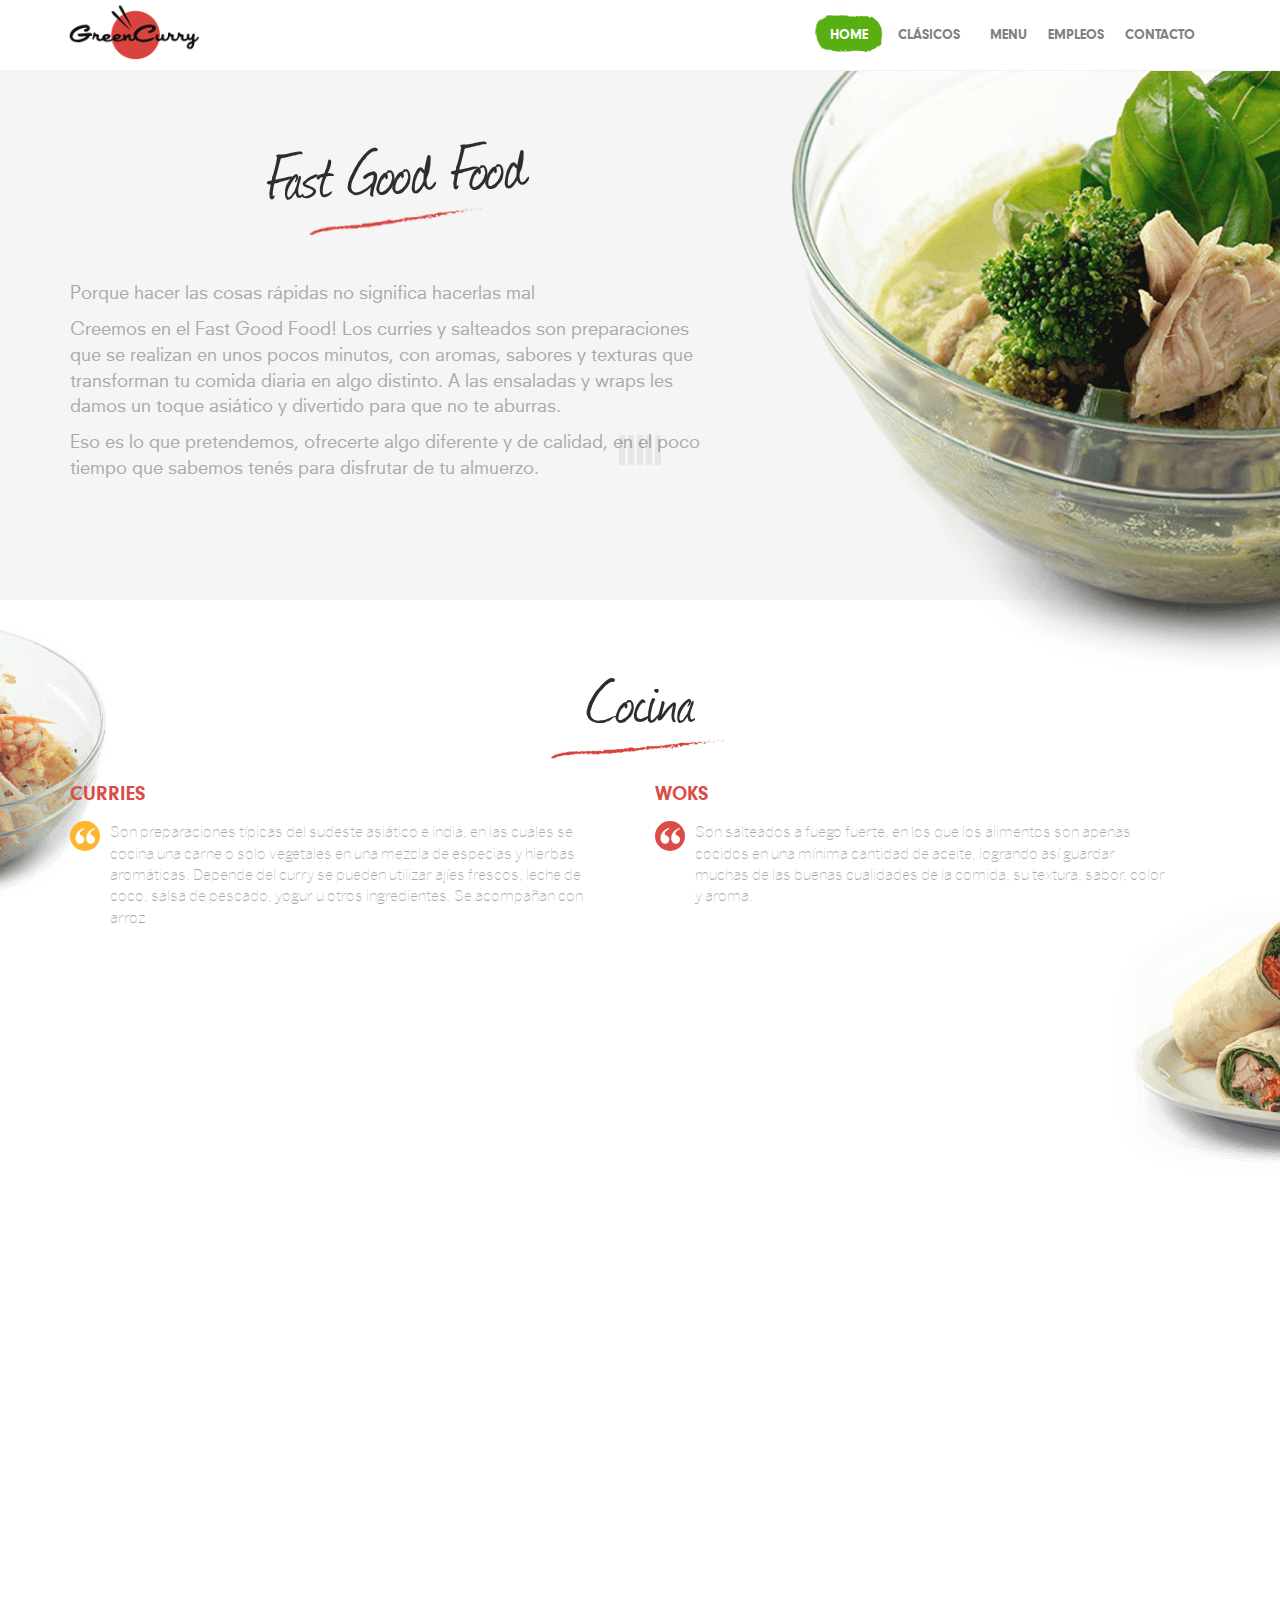
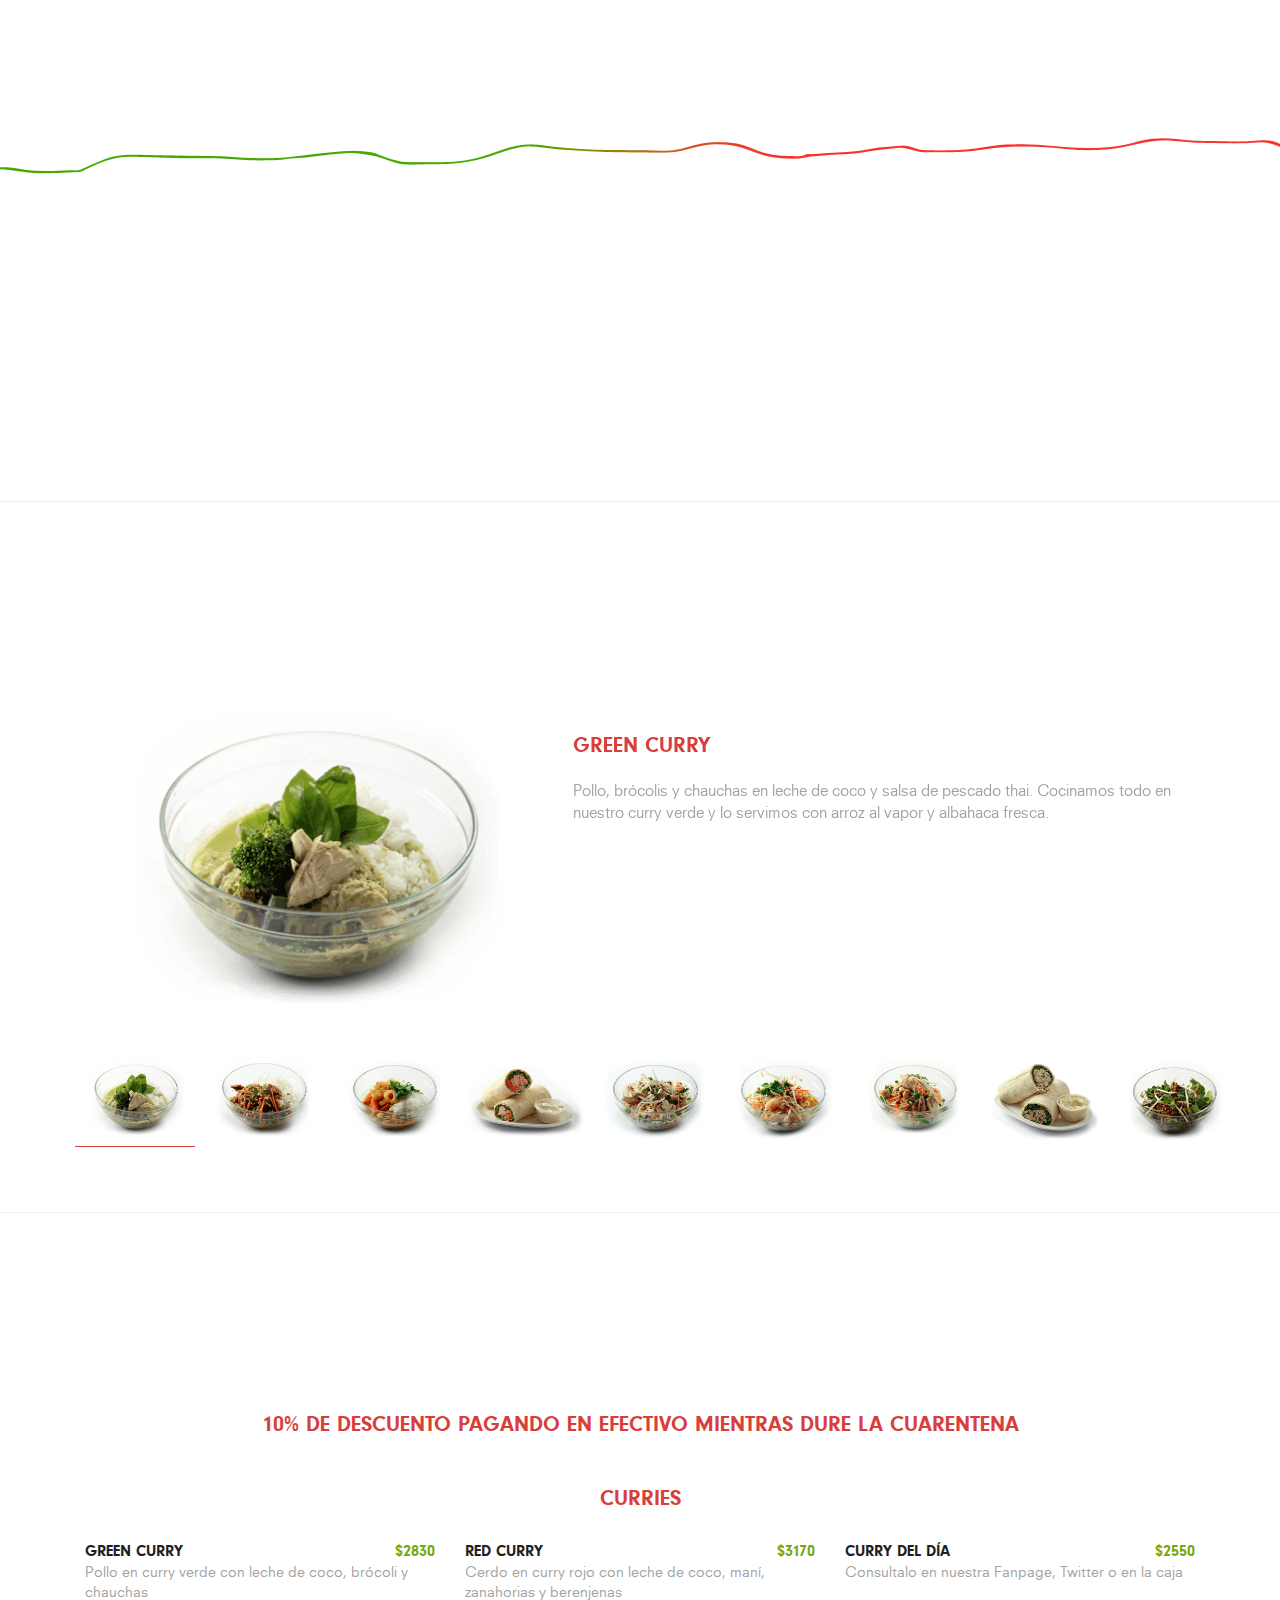
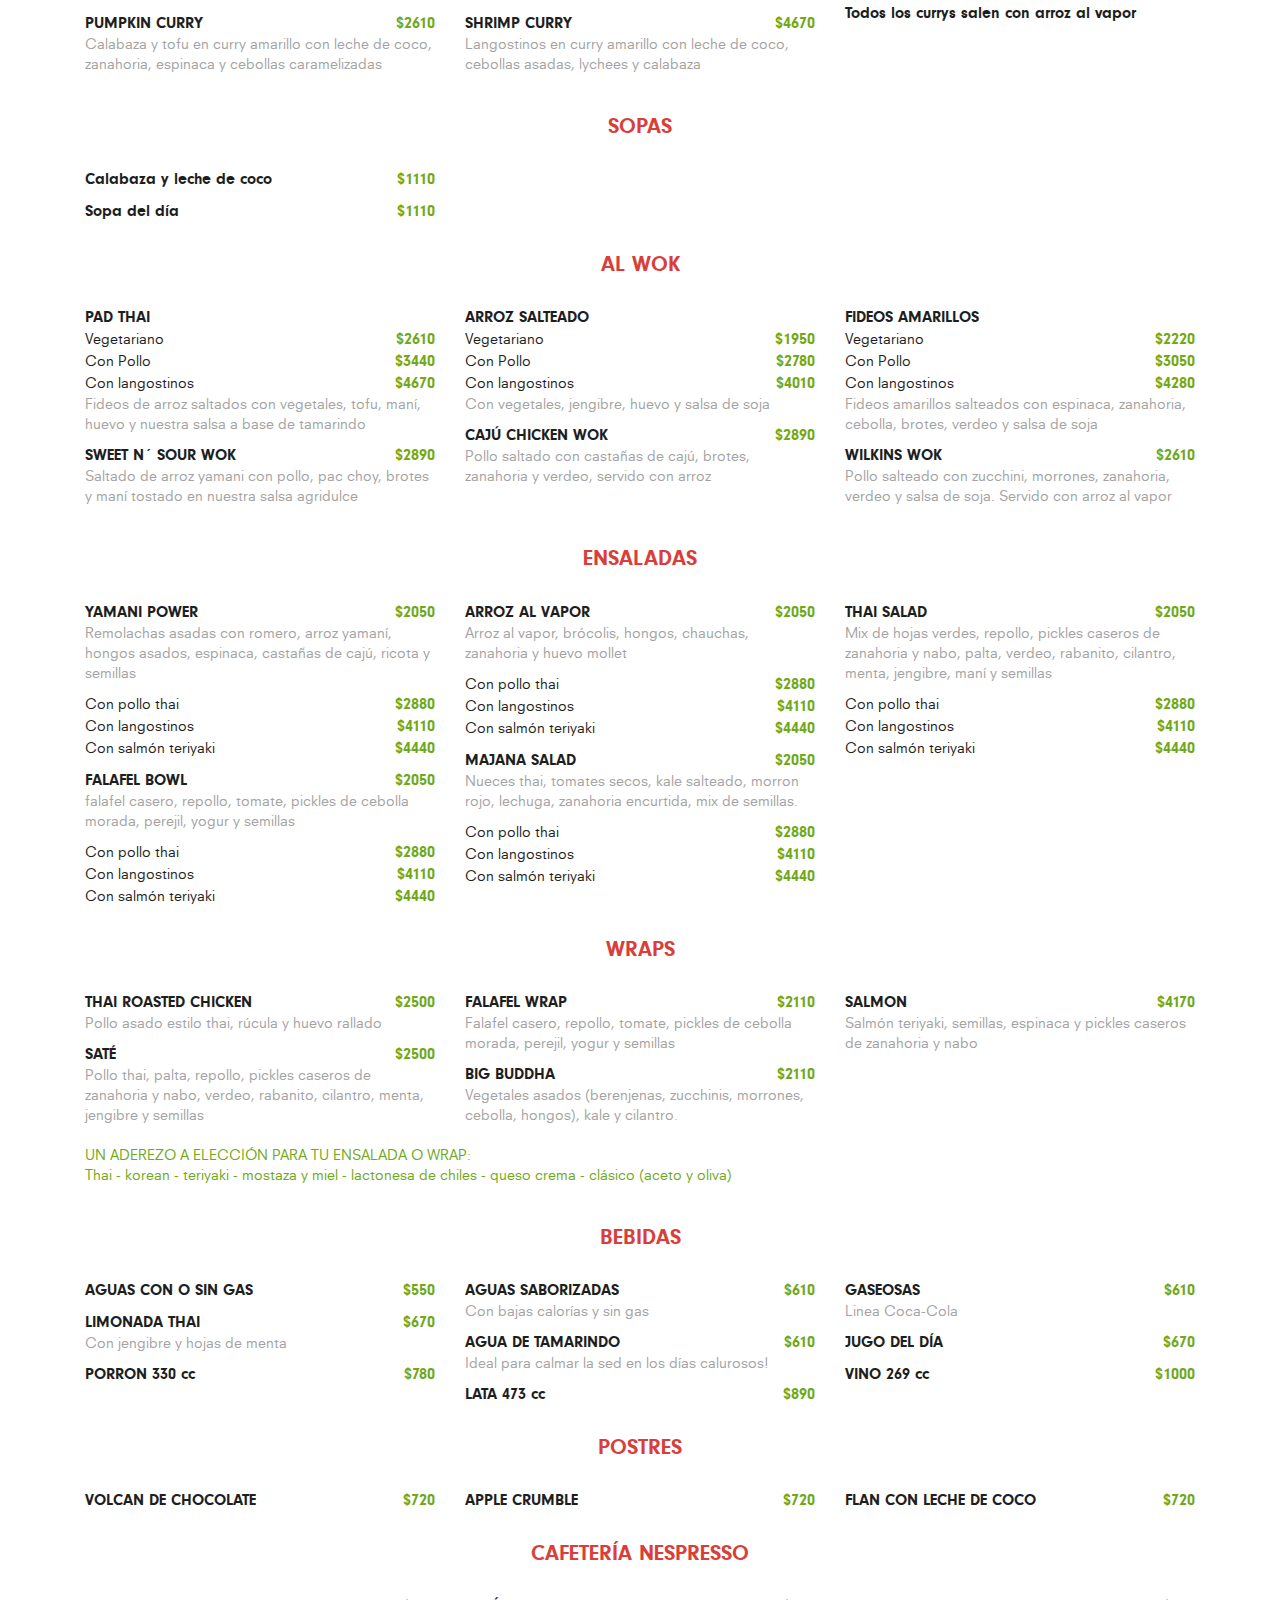
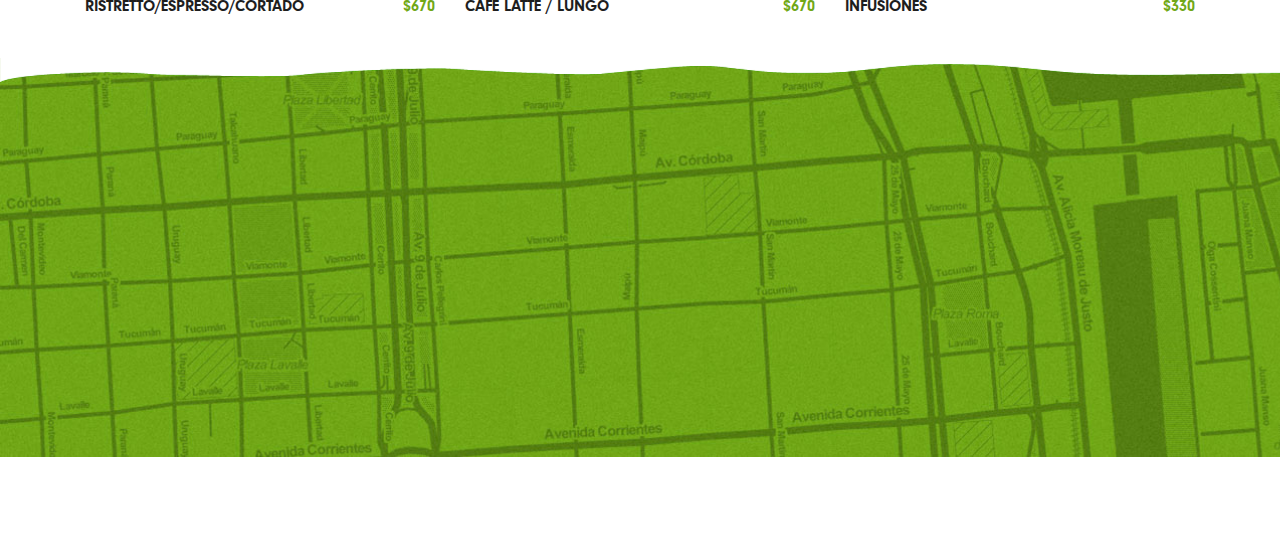
==== commit 017cb891: "Add files via upload" ====
--- a/index.html
+++ b/index.html
@@ -377,17 +377,17 @@
       <h2>CURRIES</h2>
       <div class="col-xs-12 col-md-4">
         <ul>
-          <li><h4>GREEN CURRY<span> $2610</span></h4></li>
+          <li><h4>GREEN CURRY<span> $2830</span></h4></li>
           <p>Pollo en curry verde con leche de coco, brócoli y chauchas</p>
-          <li><h4>PUMPKIN CURRY<span> $2390</span></h4></li>
+          <li><h4>PUMPKIN CURRY<span> $2610</span></h4></li>
           <p>Calabaza y tofu en curry amarillo con leche de coco, zanahoria, espinaca y cebollas caramelizadas</p>
         </ul>
       </div>
       <div class="col-md-4">
         <ul>
-          <li><h4>RED CURRY<span> $2890</span></h4> </li>
+          <li><h4>RED CURRY<span> $3170</span></h4> </li>
           <p>Cerdo en curry rojo con leche de coco, maní, zanahorias y berenjenas</p>
-          <li><h4> SHRIMP CURRY <span> $4280</span></h4></li>
+          <li><h4> SHRIMP CURRY <span> $4670</span></h4></li>
           <p>Langostinos en curry amarillo con leche de coco, cebollas asadas, lychees y calabaza</p>
 
         </ul>
@@ -395,7 +395,7 @@
       </div>
       <div class="col-md-4" >
         <ul>
-          <li><h4>CURRY DEL DÍA<span> $2330</span></h4> </li>
+          <li><h4>CURRY DEL DÍA<span> $2550</span></h4> </li>
           <p>Consultalo en nuestra Fanpage, Twitter o en la caja</p>
           
         </ul>
@@ -418,10 +418,10 @@
       <div class="col-md-4">
         <ul>
           
-          <li><h4>Calabaza y leche de coco<span> $1000</span></h4></li>
+          <li><h4>Calabaza y leche de coco<span> $1110</span></h4></li>
           <!--<p class="hidden-xs">Pepsi, Pepsi light, 7up, 7up light, Mirinda, Pdt pomelo/pomelo light</p>-->
         
-           <li><h4>Sopa del día<span> $1000</span></h4></li>
+           <li><h4>Sopa del día<span> $1110</span></h4></li>
           <!--<p class="hidden-xs">Pepsi, Pepsi light, 7up, 7up light, Mirinda, Pdt pomelo/pomelo light</p>-->
         </ul>
       </div>
@@ -436,11 +436,11 @@
       <div class="col-md-4">
         <ul>
            <li><h4>PAD THAI</h4></li>
-          <li>Vegetariano<span> $2390</span></li>
-          <li>Con Pollo<span> $3170</span></li>
-          <li>Con langostinos<span> $4280</span></li>
+          <li>Vegetariano<span> $2610</span></li>
+          <li>Con Pollo<span> $3440</span></li>
+          <li>Con langostinos<span> $4670</span></li>
           <p>Fideos de arroz saltados con vegetales, tofu, maní, huevo y nuestra salsa a base de tamarindo</p>
-          <li><h4>SWEET N´ SOUR WOK<span> $2670</span></h4></li>
+          <li><h4>SWEET N´ SOUR WOK<span> $2890</span></h4></li>
           <p>Saltado de arroz yamani con pollo, pac choy, brotes y maní tostado en nuestra salsa agridulce</p>
       
         </ul>
@@ -448,11 +448,11 @@
       <div class="col-md-4">
         <ul>
           <li><h4>ARROZ SALTEADO</h4></li>
-          <li>Vegetariano<span> $1830</span></li>
-          <li>Con Pollo<span> $2610</span></li>
-          <li>Con langostinos<span> $3720</span></li>
+          <li>Vegetariano<span> $1950</span></li>
+          <li>Con Pollo<span> $2780</span></li>
+          <li>Con langostinos<span> $4010</span></li>
           <p>Con vegetales, jengibre, huevo y salsa de soja</p>
-          <li><h4>CAJÚ CHICKEN WOK<span> $2670</span></h4></li>
+          <li><h4>CAJÚ CHICKEN WOK<span> $2890</span></h4></li>
           <p>Pollo saltado con castañas de cajú, brotes, zanahoria y verdeo, servido con arroz</p>
 
          
@@ -461,11 +461,11 @@
       <div class="col-md-4" >
         <ul>
           <li><h4>FIDEOS AMARILLOS </h4></li>
-          <li>Vegetariano<span> $2000</span></li>
-          <li>Con Pollo<span> $2780</span></li>
-          <li>Con langostinos<span> $3890</span></li>
+          <li>Vegetariano<span> $2220</span></li>
+          <li>Con Pollo<span> $3050</span></li>
+          <li>Con langostinos<span> $4280</span></li>
           <p>Fideos amarillos salteados con espinaca, zanahoria, cebolla, brotes, verdeo y salsa de soja</p>
-         <li><h4>WILKINS WOK<span> $2390</span></h4></li>
+         <li><h4>WILKINS WOK<span> $2610</span></h4></li>
           <p>Pollo salteado con zucchini, morrones, zanahoria, verdeo y salsa de soja. Servido con arroz al vapor
 </p>
         </ul>
@@ -478,38 +478,38 @@
       <h2>ENSALADAS</h2>
       <div class="col-md-4">
         <ul>
-          <li><h4>YAMANI POWER<span> $1890</span></h4></li>
+          <li><h4>YAMANI POWER<span> $2050</span></h4></li>
           <p>Remolachas asadas con romero, arroz yamaní, hongos
             asados, espinaca, castañas de cajú, ricota y semillas </p>
-          <li>Con pollo thai<span> $2670</span></li>
-          <li>Con langostinos<span> $3780</span></li>
-          <li>Con salmón teriyaki<span> $4110</span></li>
+          <li>Con pollo thai<span> $2880</span></li>
+          <li>Con langostinos<span> $4110</span></li>
+          <li>Con salmón teriyaki<span> $4440</span></li>
                   </ul>
         <ul>
-          <li><h4>FALAFEL BOWL<span> $1890</span></h4></li>
+          <li><h4>FALAFEL BOWL<span> $2050</span></h4></li>
           <p>falafel casero, repollo, tomate, pickles de cebolla morada, perejil, yogur y semillas</p>
-          <li>Con pollo thai<span> $2670</span></li>
-          <li>Con langostinos<span> $3780</span></li>
-          <li>Con salmón teriyaki<span> $4110</span></li>
-          
-        </ul>
-      </div>
-      <div class="col-md-4">
-        <ul>
-          <li><h4>ARROZ AL VAPOR<span> $1890</span></h4></li>
+          <li>Con pollo thai<span> $2880</span></li>
+          <li>Con langostinos<span> $4110</span></li>
+          <li>Con salmón teriyaki<span> $4440</span></li>
+          
+        </ul>
+      </div>
+      <div class="col-md-4">
+        <ul>
+          <li><h4>ARROZ AL VAPOR<span> $2050</span></h4></li>
           <p>Arroz al vapor, brócolis, hongos, chauchas, zanahoria y huevo mollet</p>
-          <li>Con pollo thai<span> $2670</span></li>
-          <li>Con langostinos<span> $3780</span></li>
-          <li>Con salmón teriyaki<span> $4110</span></li>
-          
-        </ul>
-
-        <ul>
-          <li><h4>MAJANA SALAD<span> $1890</span></h4></li>
+          <li>Con pollo thai<span> $2880</span></li>
+          <li>Con langostinos<span> $4110</span></li>
+          <li>Con salmón teriyaki<span> $4440</span></li>
+          
+        </ul>
+
+        <ul>
+          <li><h4>MAJANA SALAD<span> $2050</span></h4></li>
           <p>Nueces thai, tomates secos, kale salteado, morron rojo, lechuga, zanahoria encurtida, mix de semillas.</p>
-          <li>Con pollo thai<span> $2670</span></li>
-          <li>Con langostinos<span> $3780</span></li>
-          <li>Con salmón teriyaki<span> $4110</span></li>
+          <li>Con pollo thai<span> $2880</span></li>
+          <li>Con langostinos<span> $4110</span></li>
+          <li>Con salmón teriyaki<span> $4440</span></li>
           
         </ul>
        
@@ -519,12 +519,12 @@
       <div class="col-md-4" >
         
         <ul>
-          <li><h4>THAI SALAD<span> $1890</span></h4></li>
+          <li><h4>THAI SALAD<span> $2050</span></h4></li>
           <p>Mix de hojas verdes, repollo, pickles caseros de zanahoria y nabo,
           palta, verdeo, rabanito, cilantro, menta, jengibre, maní y semillas</p>
-         <li>Con pollo thai<span> $2670</span></li>
-          <li>Con langostinos<span> $3780</span></li>
-          <li>Con salmón teriyaki<span> $4110</span></li>
+         <li>Con pollo thai<span> $2880</span></li>
+          <li>Con langostinos<span> $4110</span></li>
+          <li>Con salmón teriyaki<span> $4440</span></li>
           
         </ul>
 
@@ -539,23 +539,23 @@
       <h2>WRAPS</h2>
       <div class="col-md-4">
         <ul>
-          <li><h4>THAI ROASTED CHICKEN<span> $2280</span></h4></li>
+          <li><h4>THAI ROASTED CHICKEN<span> $2500</span></h4></li>
           <p>Pollo asado estilo thai, rúcula y huevo rallado</p>
 
-          <li><h4>SATÉ<span> $2280</span></h4></li>
+          <li><h4>SATÉ<span> $2500</span></h4></li>
           <p>Pollo thai, palta, repollo, pickles caseros de zanahoria y nabo, verdeo, rabanito, cilantro, menta, jengibre y semillas</p>
         </ul>
       </div>
       <div class="col-md-4">
         <ul>
-          <li><h4>FALAFEL WRAP <span> $1890</span></h4></li>
+          <li><h4>FALAFEL WRAP <span> $2110</span></h4></li>
           <p>Falafel casero, repollo, tomate, pickles de cebolla morada, perejil, yogur y semillas</p>
 
           
         </ul>
 
         <ul>
-          <li><h4>BIG BUDDHA <span> $1890</span></h4></li>
+          <li><h4>BIG BUDDHA <span> $2110</span></h4></li>
           <p>Vegetales asados (berenjenas, zucchinis, morrones, cebolla, hongos), kale y cilantro.</p>
 
           
@@ -566,7 +566,7 @@
         <ul>
           
 
-          <li><h4>SALMON<span> $3830</span></h4></li>
+          <li><h4>SALMON<span> $4170</span></h4></li>
           <p>Salmón teriyaki, semillas, espinaca y pickles caseros de zanahoria y nabo </p>
           
         </ul>
@@ -587,18 +587,18 @@
       <div class="col-md-4">
         <ul>
           
-          <li><h4>AGUAS CON O SIN GAS<span> $500</span></h4></li>
+          <li><h4>AGUAS CON O SIN GAS<span> $550</span></h4></li>
           <!--<p class="hidden-xs">Pepsi, Pepsi light, 7up, 7up light, Mirinda, Pdt pomelo/pomelo light</p>-->
-          <li><h4>LIMONADA THAI<span> $610</span></h4></li>
+          <li><h4>LIMONADA THAI<span> $670</span></h4></li>
           <p class="hidden-xs">Con jengibre y hojas de menta</p>
           <li><h4>PORRON 330 cc<span> $780</span></h4></li>
         </ul>
       </div>
       <div class="col-md-4">
         <ul>
-          <li><h4>AGUAS SABORIZADAS<span> $550</span></h4></li>
+          <li><h4>AGUAS SABORIZADAS<span> $610</span></h4></li>
           <p class="hidden-xs">Con bajas calorías y sin gas</p>
-          <li><h4>AGUA DE TAMARINDO<span> $550</span></h4></li>
+          <li><h4>AGUA DE TAMARINDO<span> $610</span></h4></li>
           <p class="hidden-xs">Ideal para calmar la sed en los días calurosos!</p>
                    <li><h4>LATA 473 cc<span> $890</span></h4></li>
 
@@ -607,12 +607,12 @@
       <div class="col-md-4" >
         <ul>
           
-          <li><h4>GASEOSAS<span> $550</span></h4></li>
+          <li><h4>GASEOSAS<span> $610</span></h4></li>
                     <p class="hidden-xs">Linea Coca-Cola</p>
 
          
-          <li><h4>JUGO DEL DÍA<span> $610</span></h4></li>
-                             <li><h4>VINO 269 cc<span> $950</span></h4></li>
+          <li><h4>JUGO DEL DÍA<span> $670</span></h4></li>
+                             <li><h4>VINO 269 cc<span> $1000</span></h4></li>
 
         </ul>
       </div>
@@ -624,19 +624,19 @@
       <h2>POSTRES</h2>
       <div class="col-md-4">
         <ul>
-          <li><h4>VOLCAN DE CHOCOLATE<span> $670</span></h4></li>
-
-        </ul>
-      </div>
-      <div class="col-md-4">
-        <ul>
-         <li><h4>APPLE CRUMBLE<span> $670</span></h4></li>
+          <li><h4>VOLCAN DE CHOCOLATE<span> $720</span></h4></li>
+
+        </ul>
+      </div>
+      <div class="col-md-4">
+        <ul>
+         <li><h4>APPLE CRUMBLE<span> $720</span></h4></li>
         </ul>
       </div>
      
       <div class="col-md-4">
         <ul>
-         <li><h4>FLAN CON LECHE DE COCO<span> $670</span></h4></li>
+         <li><h4>FLAN CON LECHE DE COCO<span> $720</span></h4></li>
         </ul>
       </div>
     </div>
@@ -647,12 +647,12 @@
       <h2>CAFETERÍA NESPRESSO</h2>
       <div class="col-md-4">
         <ul>
-          <li><h4>RISTRETTO/ESPRESSO/CORTADO<span> $610</span></h4></li>
-        </ul>
-      </div>
-      <div class="col-md-4">
-        <ul>
-          <li><h4>CAFÉ LATTE / LUNGO<span> $610</span></h4></li>
+          <li><h4>RISTRETTO/ESPRESSO/CORTADO<span> $670</span></h4></li>
+        </ul>
+      </div>
+      <div class="col-md-4">
+        <ul>
+          <li><h4>CAFÉ LATTE / LUNGO<span> $670</span></h4></li>
         </ul>
       </div>
       <div class="col-md-4" >
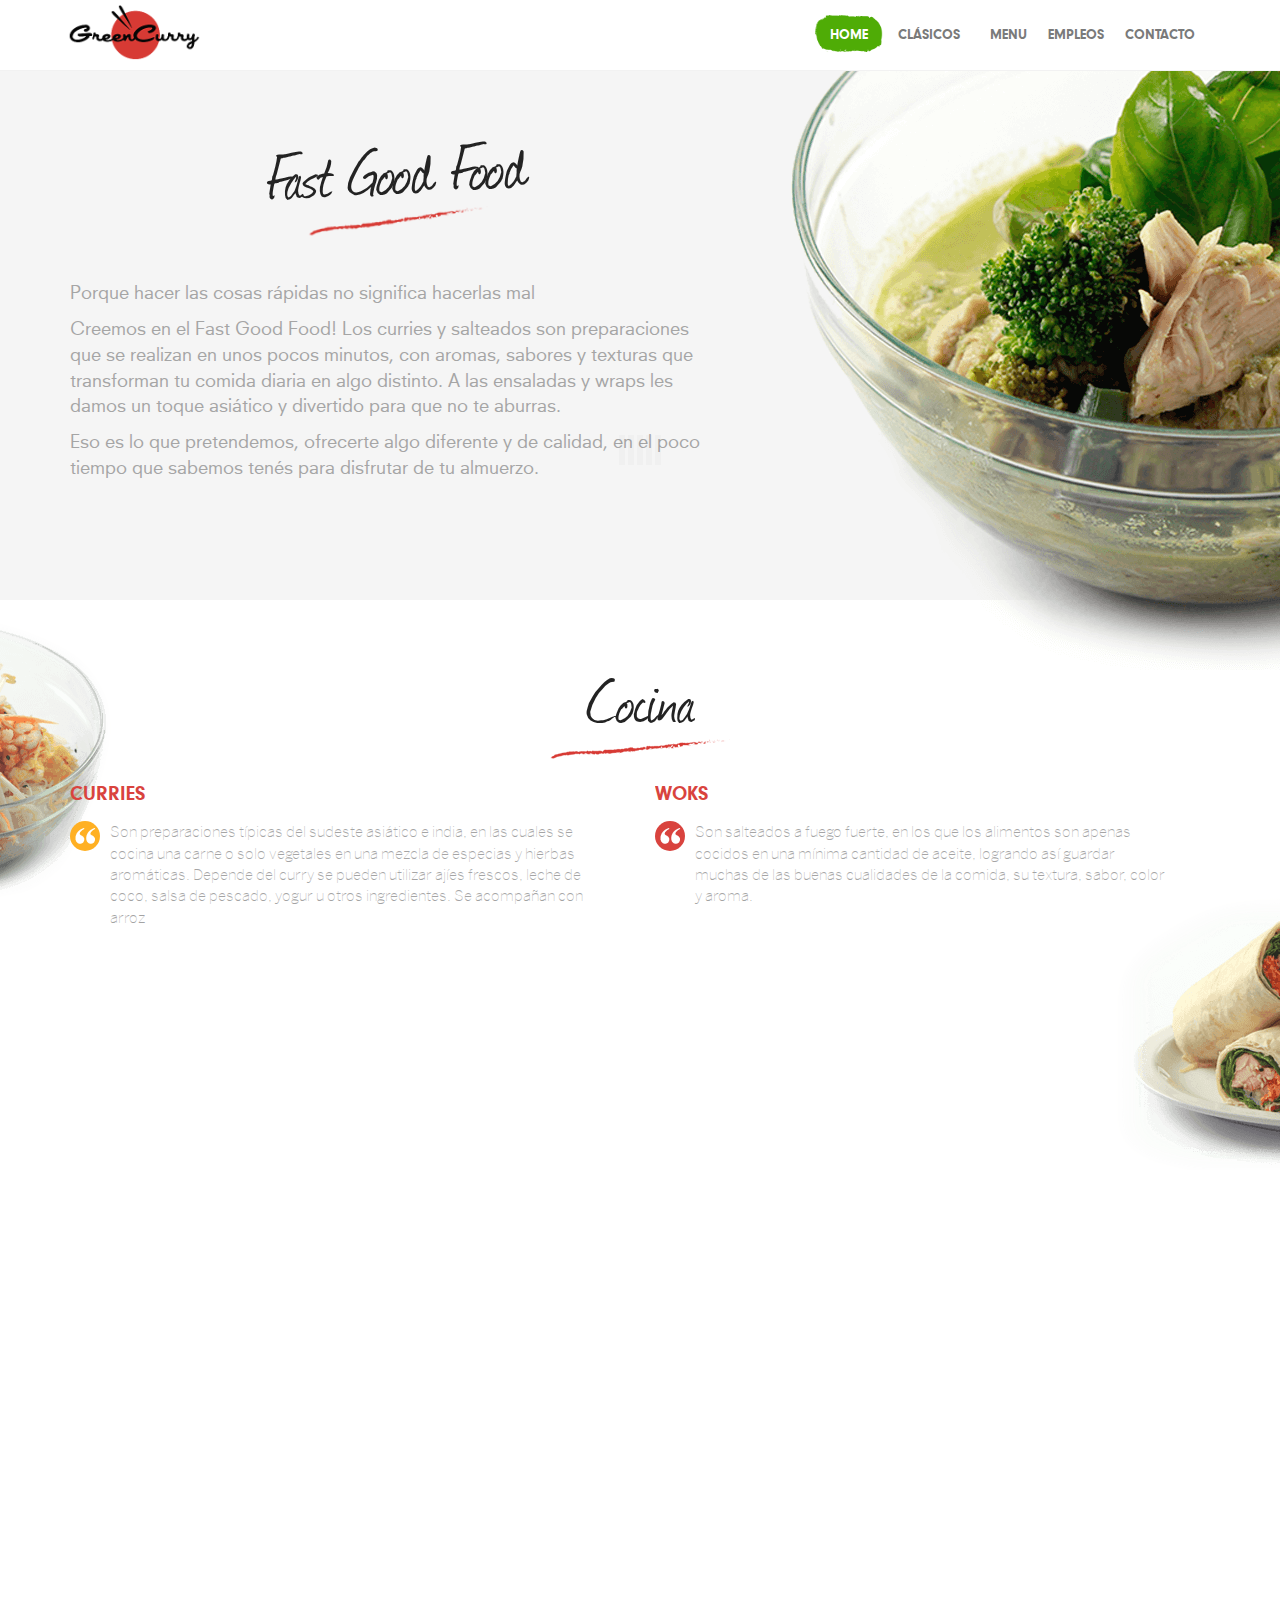
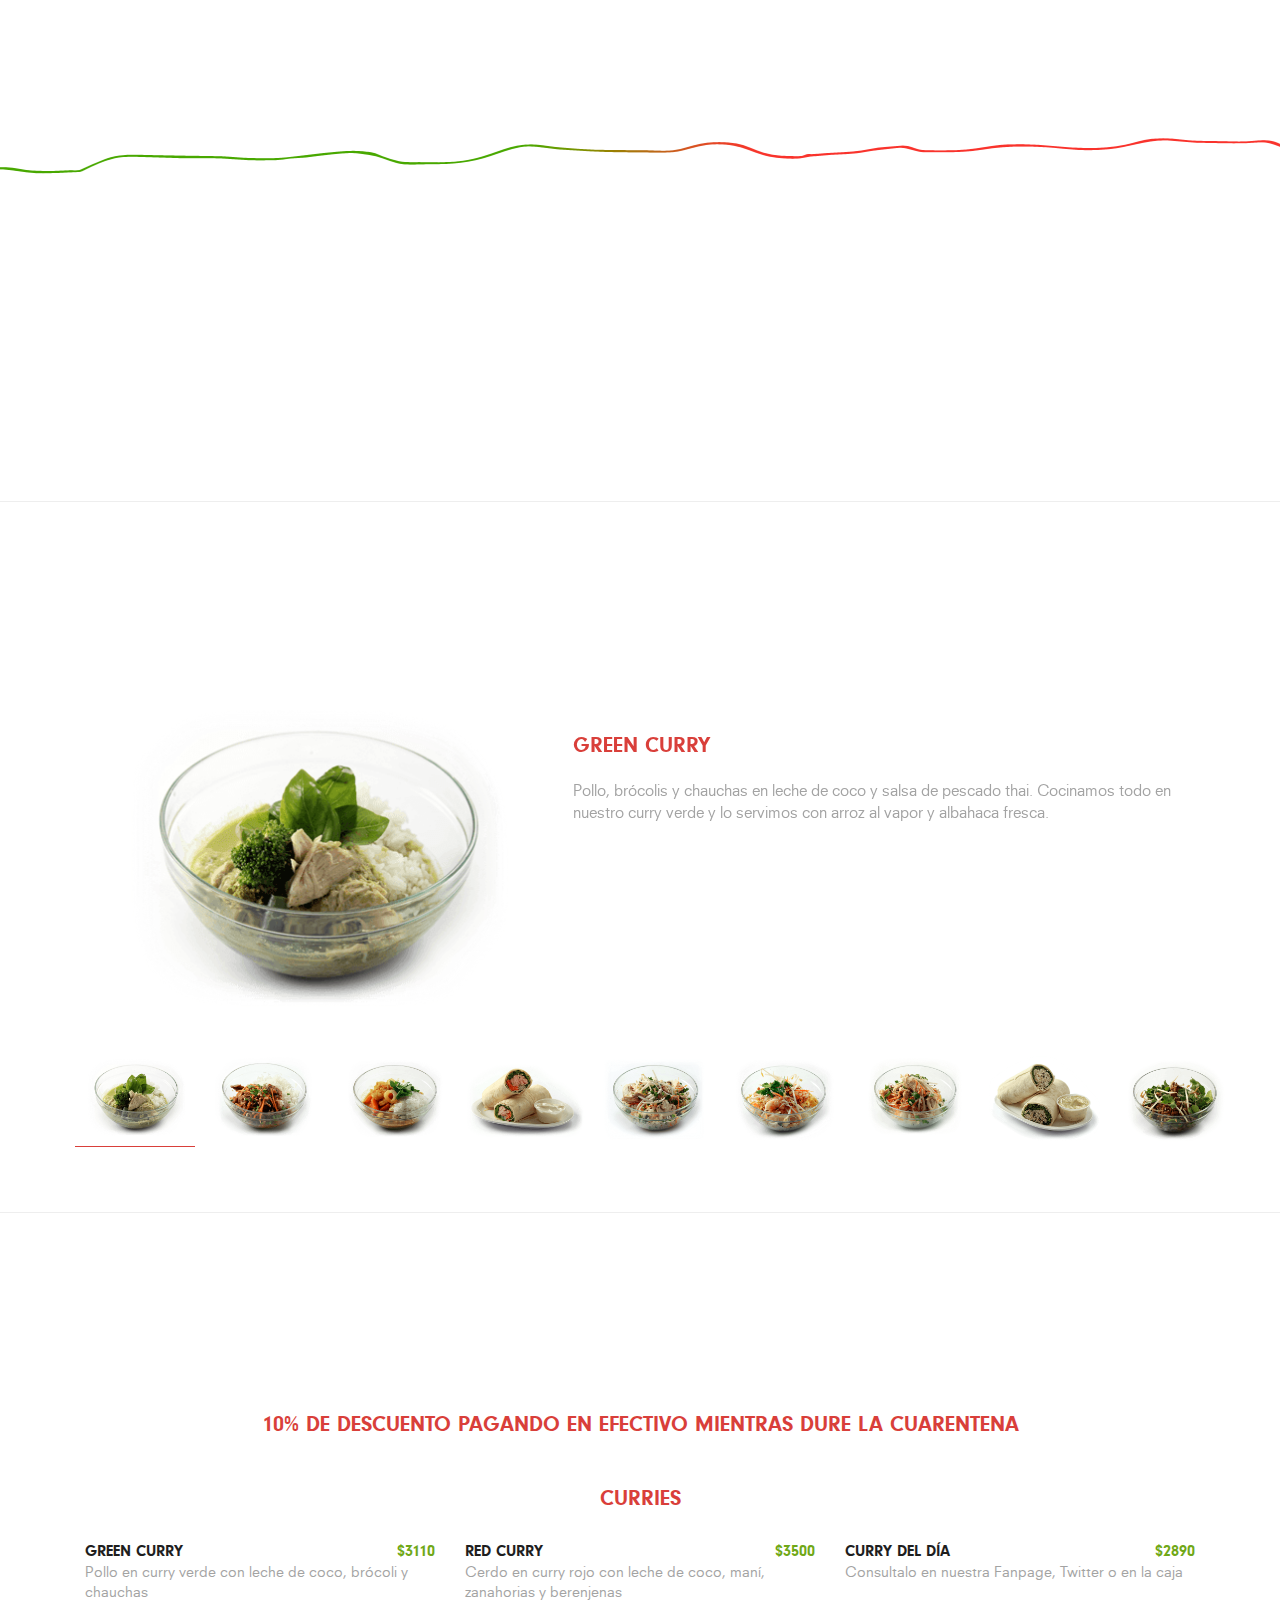
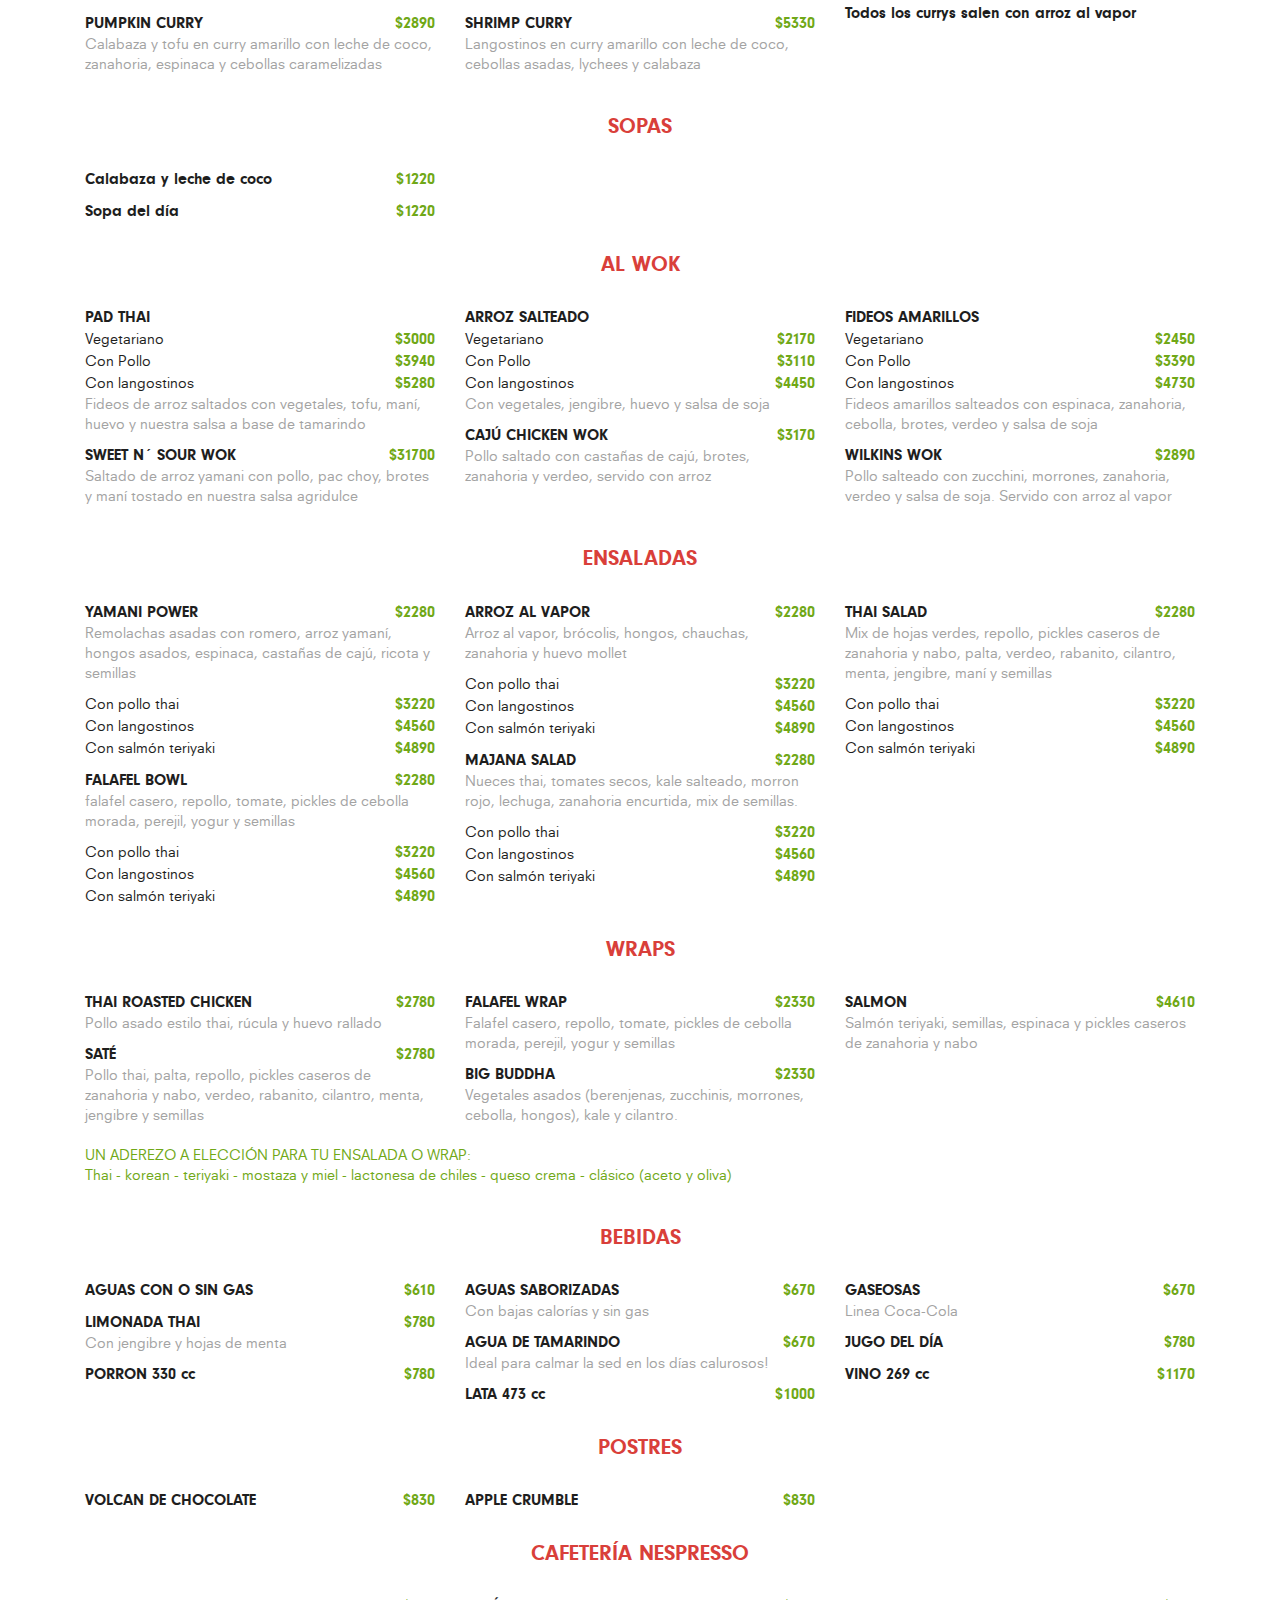
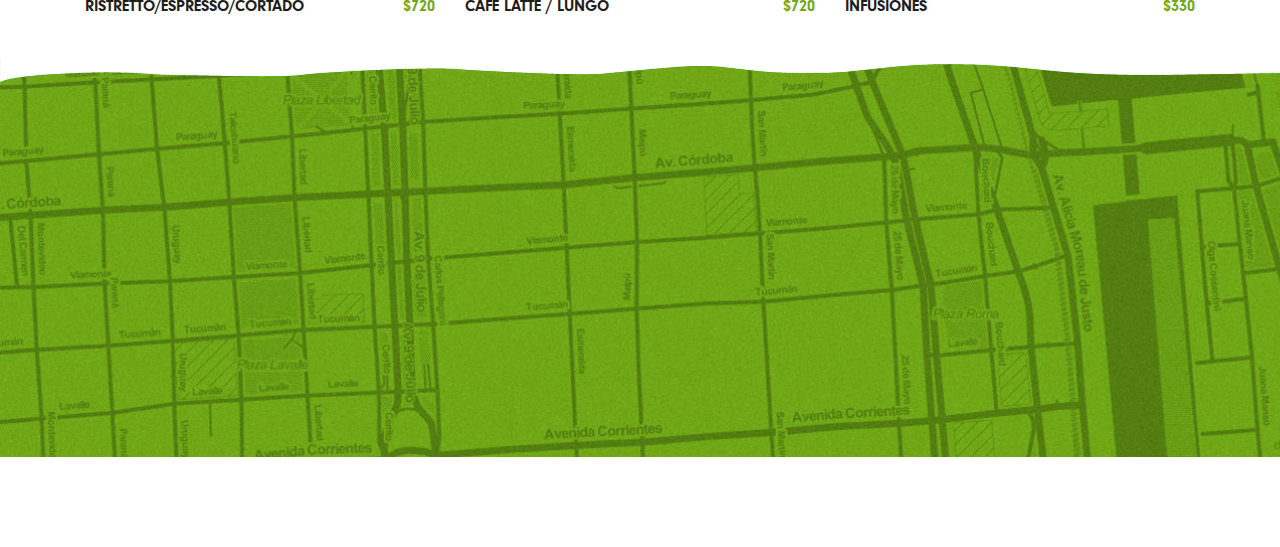
==== commit 6102ba47: "Add files via upload" ====
--- a/index.html
+++ b/index.html
@@ -377,17 +377,17 @@
       <h2>CURRIES</h2>
       <div class="col-xs-12 col-md-4">
         <ul>
-          <li><h4>GREEN CURRY<span> $2830</span></h4></li>
+          <li><h4>GREEN CURRY<span> $3110</span></h4></li>
           <p>Pollo en curry verde con leche de coco, brócoli y chauchas</p>
-          <li><h4>PUMPKIN CURRY<span> $2610</span></h4></li>
+          <li><h4>PUMPKIN CURRY<span> $2890</span></h4></li>
           <p>Calabaza y tofu en curry amarillo con leche de coco, zanahoria, espinaca y cebollas caramelizadas</p>
         </ul>
       </div>
       <div class="col-md-4">
         <ul>
-          <li><h4>RED CURRY<span> $3170</span></h4> </li>
+          <li><h4>RED CURRY<span> $3500</span></h4> </li>
           <p>Cerdo en curry rojo con leche de coco, maní, zanahorias y berenjenas</p>
-          <li><h4> SHRIMP CURRY <span> $4670</span></h4></li>
+          <li><h4> SHRIMP CURRY <span> $5330</span></h4></li>
           <p>Langostinos en curry amarillo con leche de coco, cebollas asadas, lychees y calabaza</p>
 
         </ul>
@@ -395,7 +395,7 @@
       </div>
       <div class="col-md-4" >
         <ul>
-          <li><h4>CURRY DEL DÍA<span> $2550</span></h4> </li>
+          <li><h4>CURRY DEL DÍA<span> $2890</span></h4> </li>
           <p>Consultalo en nuestra Fanpage, Twitter o en la caja</p>
           
         </ul>
@@ -418,10 +418,10 @@
       <div class="col-md-4">
         <ul>
           
-          <li><h4>Calabaza y leche de coco<span> $1110</span></h4></li>
+          <li><h4>Calabaza y leche de coco<span> $1220</span></h4></li>
           <!--<p class="hidden-xs">Pepsi, Pepsi light, 7up, 7up light, Mirinda, Pdt pomelo/pomelo light</p>-->
         
-           <li><h4>Sopa del día<span> $1110</span></h4></li>
+           <li><h4>Sopa del día<span> $1220</span></h4></li>
           <!--<p class="hidden-xs">Pepsi, Pepsi light, 7up, 7up light, Mirinda, Pdt pomelo/pomelo light</p>-->
         </ul>
       </div>
@@ -436,11 +436,11 @@
       <div class="col-md-4">
         <ul>
            <li><h4>PAD THAI</h4></li>
-          <li>Vegetariano<span> $2610</span></li>
-          <li>Con Pollo<span> $3440</span></li>
-          <li>Con langostinos<span> $4670</span></li>
+          <li>Vegetariano<span> $3000</span></li>
+          <li>Con Pollo<span> $3940</span></li>
+          <li>Con langostinos<span> $5280</span></li>
           <p>Fideos de arroz saltados con vegetales, tofu, maní, huevo y nuestra salsa a base de tamarindo</p>
-          <li><h4>SWEET N´ SOUR WOK<span> $2890</span></h4></li>
+          <li><h4>SWEET N´ SOUR WOK<span> $31700</span></h4></li>
           <p>Saltado de arroz yamani con pollo, pac choy, brotes y maní tostado en nuestra salsa agridulce</p>
       
         </ul>
@@ -448,11 +448,11 @@
       <div class="col-md-4">
         <ul>
           <li><h4>ARROZ SALTEADO</h4></li>
-          <li>Vegetariano<span> $1950</span></li>
-          <li>Con Pollo<span> $2780</span></li>
-          <li>Con langostinos<span> $4010</span></li>
+          <li>Vegetariano<span> $2170</span></li>
+          <li>Con Pollo<span> $3110</span></li>
+          <li>Con langostinos<span> $4450</span></li>
           <p>Con vegetales, jengibre, huevo y salsa de soja</p>
-          <li><h4>CAJÚ CHICKEN WOK<span> $2890</span></h4></li>
+          <li><h4>CAJÚ CHICKEN WOK<span> $3170</span></h4></li>
           <p>Pollo saltado con castañas de cajú, brotes, zanahoria y verdeo, servido con arroz</p>
 
          
@@ -461,11 +461,11 @@
       <div class="col-md-4" >
         <ul>
           <li><h4>FIDEOS AMARILLOS </h4></li>
-          <li>Vegetariano<span> $2220</span></li>
-          <li>Con Pollo<span> $3050</span></li>
-          <li>Con langostinos<span> $4280</span></li>
+          <li>Vegetariano<span> $2450</span></li>
+          <li>Con Pollo<span> $3390</span></li>
+          <li>Con langostinos<span> $4730</span></li>
           <p>Fideos amarillos salteados con espinaca, zanahoria, cebolla, brotes, verdeo y salsa de soja</p>
-         <li><h4>WILKINS WOK<span> $2610</span></h4></li>
+         <li><h4>WILKINS WOK<span> $2890</span></h4></li>
           <p>Pollo salteado con zucchini, morrones, zanahoria, verdeo y salsa de soja. Servido con arroz al vapor
 </p>
         </ul>
@@ -478,38 +478,38 @@
       <h2>ENSALADAS</h2>
       <div class="col-md-4">
         <ul>
-          <li><h4>YAMANI POWER<span> $2050</span></h4></li>
+          <li><h4>YAMANI POWER<span> $2280</span></h4></li>
           <p>Remolachas asadas con romero, arroz yamaní, hongos
             asados, espinaca, castañas de cajú, ricota y semillas </p>
-          <li>Con pollo thai<span> $2880</span></li>
-          <li>Con langostinos<span> $4110</span></li>
-          <li>Con salmón teriyaki<span> $4440</span></li>
+          <li>Con pollo thai<span> $3220</span></li>
+          <li>Con langostinos<span> $4560</span></li>
+          <li>Con salmón teriyaki<span> $4890</span></li>
                   </ul>
         <ul>
-          <li><h4>FALAFEL BOWL<span> $2050</span></h4></li>
+          <li><h4>FALAFEL BOWL<span> $2280</span></h4></li>
           <p>falafel casero, repollo, tomate, pickles de cebolla morada, perejil, yogur y semillas</p>
-          <li>Con pollo thai<span> $2880</span></li>
-          <li>Con langostinos<span> $4110</span></li>
-          <li>Con salmón teriyaki<span> $4440</span></li>
-          
-        </ul>
-      </div>
-      <div class="col-md-4">
-        <ul>
-          <li><h4>ARROZ AL VAPOR<span> $2050</span></h4></li>
+          <li>Con pollo thai<span> $3220</span></li>
+          <li>Con langostinos<span> $4560</span></li>
+          <li>Con salmón teriyaki<span> $4890</span></li>
+          
+        </ul>
+      </div>
+      <div class="col-md-4">
+        <ul>
+          <li><h4>ARROZ AL VAPOR<span> $2280</span></h4></li>
           <p>Arroz al vapor, brócolis, hongos, chauchas, zanahoria y huevo mollet</p>
-          <li>Con pollo thai<span> $2880</span></li>
-          <li>Con langostinos<span> $4110</span></li>
-          <li>Con salmón teriyaki<span> $4440</span></li>
-          
-        </ul>
-
-        <ul>
-          <li><h4>MAJANA SALAD<span> $2050</span></h4></li>
+          <li>Con pollo thai<span> $3220</span></li>
+          <li>Con langostinos<span> $4560</span></li>
+          <li>Con salmón teriyaki<span> $4890</span></li>
+          
+        </ul>
+
+        <ul>
+          <li><h4>MAJANA SALAD<span> $2280</span></h4></li>
           <p>Nueces thai, tomates secos, kale salteado, morron rojo, lechuga, zanahoria encurtida, mix de semillas.</p>
-          <li>Con pollo thai<span> $2880</span></li>
-          <li>Con langostinos<span> $4110</span></li>
-          <li>Con salmón teriyaki<span> $4440</span></li>
+          <li>Con pollo thai<span> $3220</span></li>
+          <li>Con langostinos<span> $4560</span></li>
+          <li>Con salmón teriyaki<span> $4890</span></li>
           
         </ul>
        
@@ -519,12 +519,12 @@
       <div class="col-md-4" >
         
         <ul>
-          <li><h4>THAI SALAD<span> $2050</span></h4></li>
+          <li><h4>THAI SALAD<span> $2280</span></h4></li>
           <p>Mix de hojas verdes, repollo, pickles caseros de zanahoria y nabo,
           palta, verdeo, rabanito, cilantro, menta, jengibre, maní y semillas</p>
-         <li>Con pollo thai<span> $2880</span></li>
-          <li>Con langostinos<span> $4110</span></li>
-          <li>Con salmón teriyaki<span> $4440</span></li>
+         <li>Con pollo thai<span> $3220</span></li>
+          <li>Con langostinos<span> $4560</span></li>
+          <li>Con salmón teriyaki<span> $4890</span></li>
           
         </ul>
 
@@ -539,23 +539,23 @@
       <h2>WRAPS</h2>
       <div class="col-md-4">
         <ul>
-          <li><h4>THAI ROASTED CHICKEN<span> $2500</span></h4></li>
+          <li><h4>THAI ROASTED CHICKEN<span> $2780</span></h4></li>
           <p>Pollo asado estilo thai, rúcula y huevo rallado</p>
 
-          <li><h4>SATÉ<span> $2500</span></h4></li>
+          <li><h4>SATÉ<span> $2780</span></h4></li>
           <p>Pollo thai, palta, repollo, pickles caseros de zanahoria y nabo, verdeo, rabanito, cilantro, menta, jengibre y semillas</p>
         </ul>
       </div>
       <div class="col-md-4">
         <ul>
-          <li><h4>FALAFEL WRAP <span> $2110</span></h4></li>
+          <li><h4>FALAFEL WRAP <span> $2330</span></h4></li>
           <p>Falafel casero, repollo, tomate, pickles de cebolla morada, perejil, yogur y semillas</p>
 
           
         </ul>
 
         <ul>
-          <li><h4>BIG BUDDHA <span> $2110</span></h4></li>
+          <li><h4>BIG BUDDHA <span> $2330</span></h4></li>
           <p>Vegetales asados (berenjenas, zucchinis, morrones, cebolla, hongos), kale y cilantro.</p>
 
           
@@ -566,7 +566,7 @@
         <ul>
           
 
-          <li><h4>SALMON<span> $4170</span></h4></li>
+          <li><h4>SALMON<span> $4610</span></h4></li>
           <p>Salmón teriyaki, semillas, espinaca y pickles caseros de zanahoria y nabo </p>
           
         </ul>
@@ -587,32 +587,32 @@
       <div class="col-md-4">
         <ul>
           
-          <li><h4>AGUAS CON O SIN GAS<span> $550</span></h4></li>
+          <li><h4>AGUAS CON O SIN GAS<span> $610</span></h4></li>
           <!--<p class="hidden-xs">Pepsi, Pepsi light, 7up, 7up light, Mirinda, Pdt pomelo/pomelo light</p>-->
-          <li><h4>LIMONADA THAI<span> $670</span></h4></li>
+          <li><h4>LIMONADA THAI<span> $780</span></h4></li>
           <p class="hidden-xs">Con jengibre y hojas de menta</p>
           <li><h4>PORRON 330 cc<span> $780</span></h4></li>
         </ul>
       </div>
       <div class="col-md-4">
         <ul>
-          <li><h4>AGUAS SABORIZADAS<span> $610</span></h4></li>
+          <li><h4>AGUAS SABORIZADAS<span> $670</span></h4></li>
           <p class="hidden-xs">Con bajas calorías y sin gas</p>
-          <li><h4>AGUA DE TAMARINDO<span> $610</span></h4></li>
+          <li><h4>AGUA DE TAMARINDO<span> $670</span></h4></li>
           <p class="hidden-xs">Ideal para calmar la sed en los días calurosos!</p>
-                   <li><h4>LATA 473 cc<span> $890</span></h4></li>
+                   <li><h4>LATA 473 cc<span> $1000</span></h4></li>
 
         </ul>
       </div>
       <div class="col-md-4" >
         <ul>
           
-          <li><h4>GASEOSAS<span> $610</span></h4></li>
+          <li><h4>GASEOSAS<span> $670</span></h4></li>
                     <p class="hidden-xs">Linea Coca-Cola</p>
 
          
-          <li><h4>JUGO DEL DÍA<span> $670</span></h4></li>
-                             <li><h4>VINO 269 cc<span> $1000</span></h4></li>
+          <li><h4>JUGO DEL DÍA<span> $780</span></h4></li>
+                             <li><h4>VINO 269 cc<span> $1170</span></h4></li>
 
         </ul>
       </div>
@@ -624,21 +624,17 @@
       <h2>POSTRES</h2>
       <div class="col-md-4">
         <ul>
-          <li><h4>VOLCAN DE CHOCOLATE<span> $720</span></h4></li>
-
-        </ul>
-      </div>
-      <div class="col-md-4">
-        <ul>
-         <li><h4>APPLE CRUMBLE<span> $720</span></h4></li>
+          <li><h4>VOLCAN DE CHOCOLATE<span> $830</span></h4></li>
+
+        </ul>
+      </div>
+      <div class="col-md-4">
+        <ul>
+         <li><h4>APPLE CRUMBLE<span> $830</span></h4></li>
         </ul>
       </div>
      
-      <div class="col-md-4">
-        <ul>
-         <li><h4>FLAN CON LECHE DE COCO<span> $720</span></h4></li>
-        </ul>
-      </div>
+      
     </div>
   </div> 
 
@@ -647,12 +643,12 @@
       <h2>CAFETERÍA NESPRESSO</h2>
       <div class="col-md-4">
         <ul>
-          <li><h4>RISTRETTO/ESPRESSO/CORTADO<span> $670</span></h4></li>
-        </ul>
-      </div>
-      <div class="col-md-4">
-        <ul>
-          <li><h4>CAFÉ LATTE / LUNGO<span> $670</span></h4></li>
+          <li><h4>RISTRETTO/ESPRESSO/CORTADO<span> $720</span></h4></li>
+        </ul>
+      </div>
+      <div class="col-md-4">
+        <ul>
+          <li><h4>CAFÉ LATTE / LUNGO<span> $720</span></h4></li>
         </ul>
       </div>
       <div class="col-md-4" >
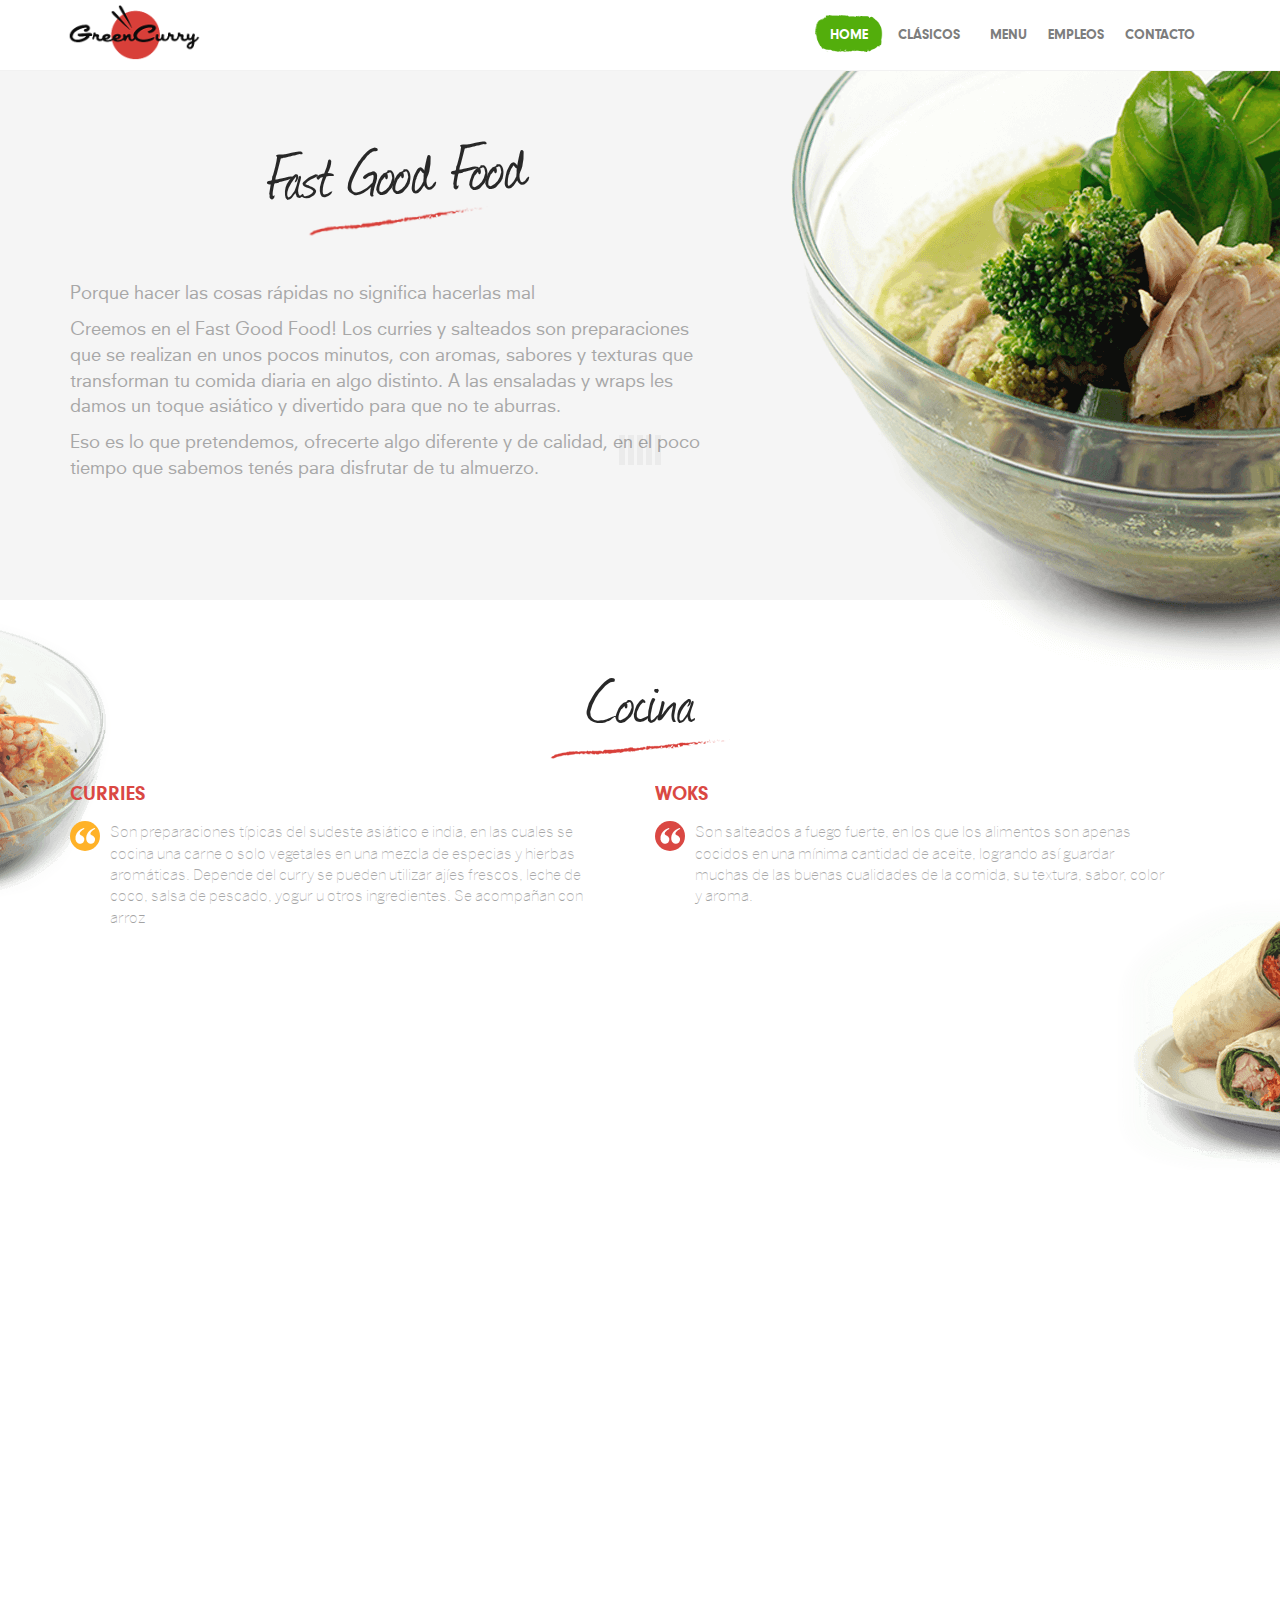
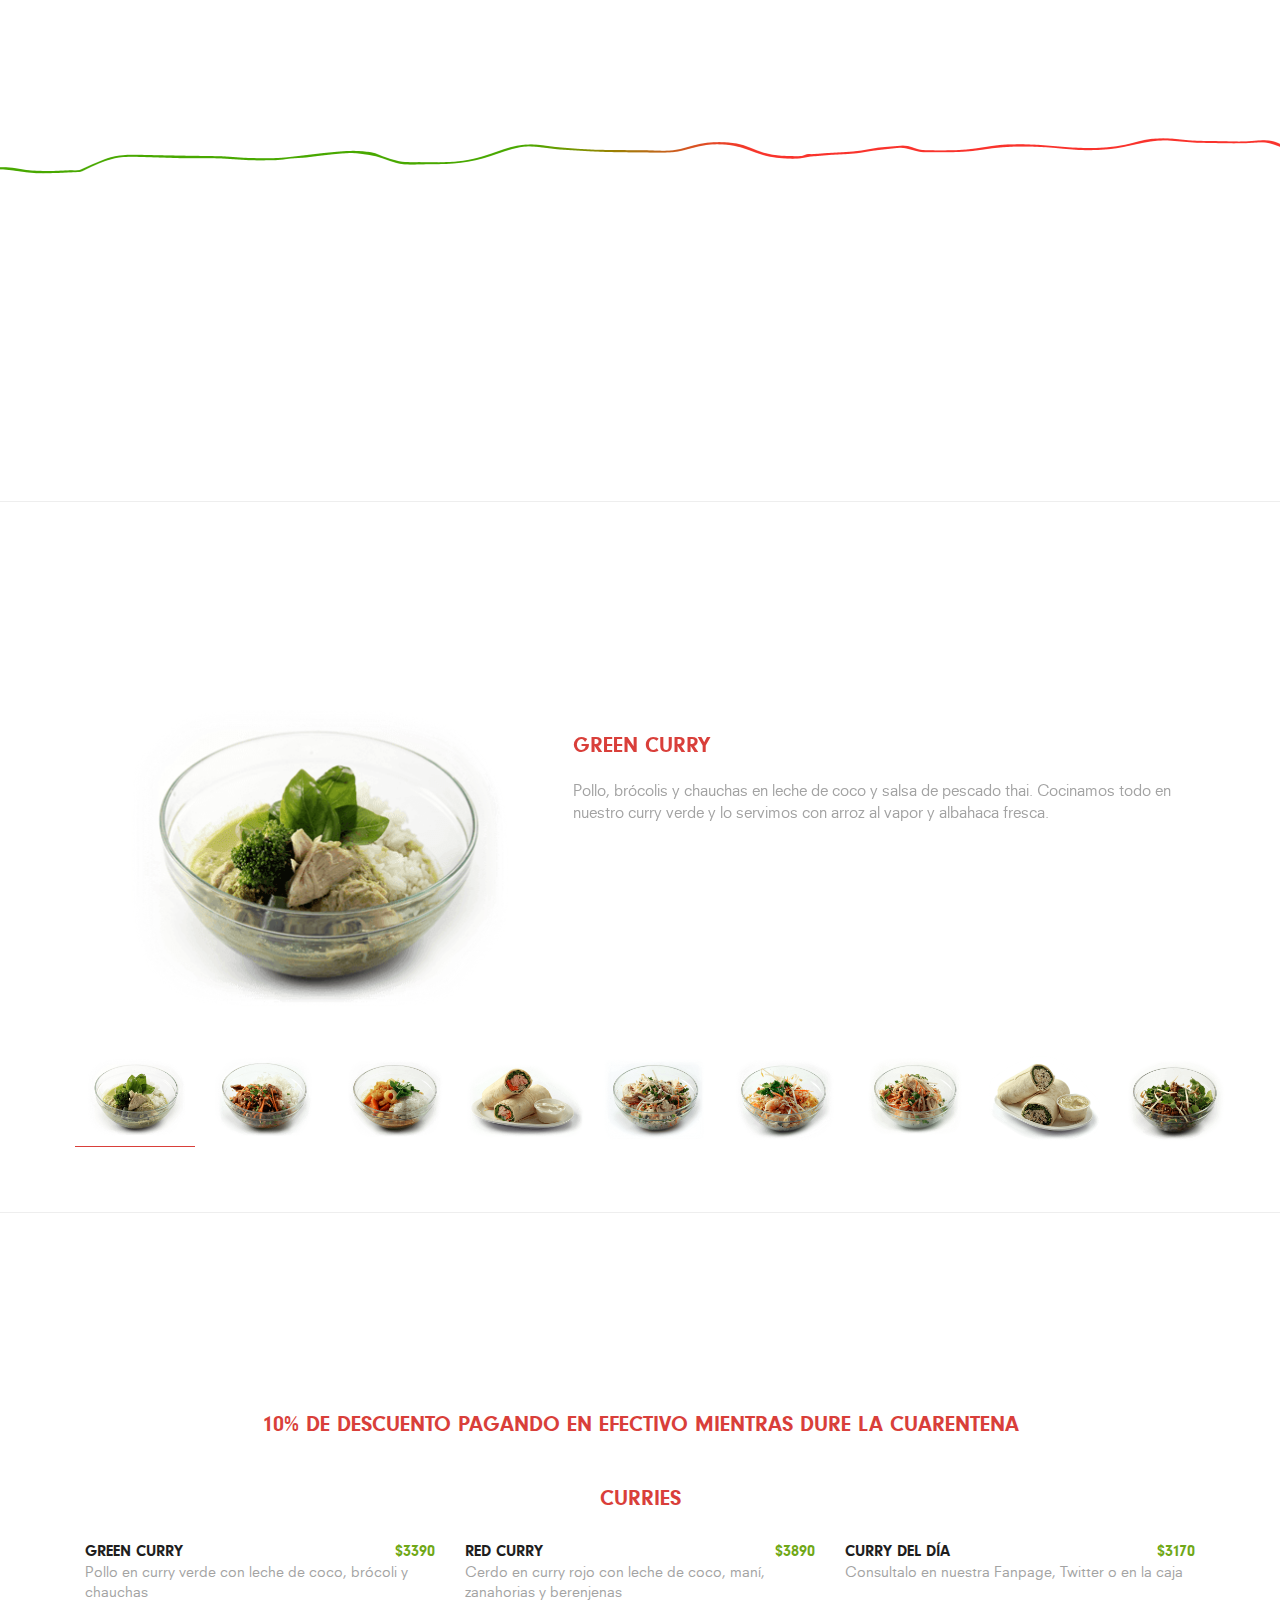
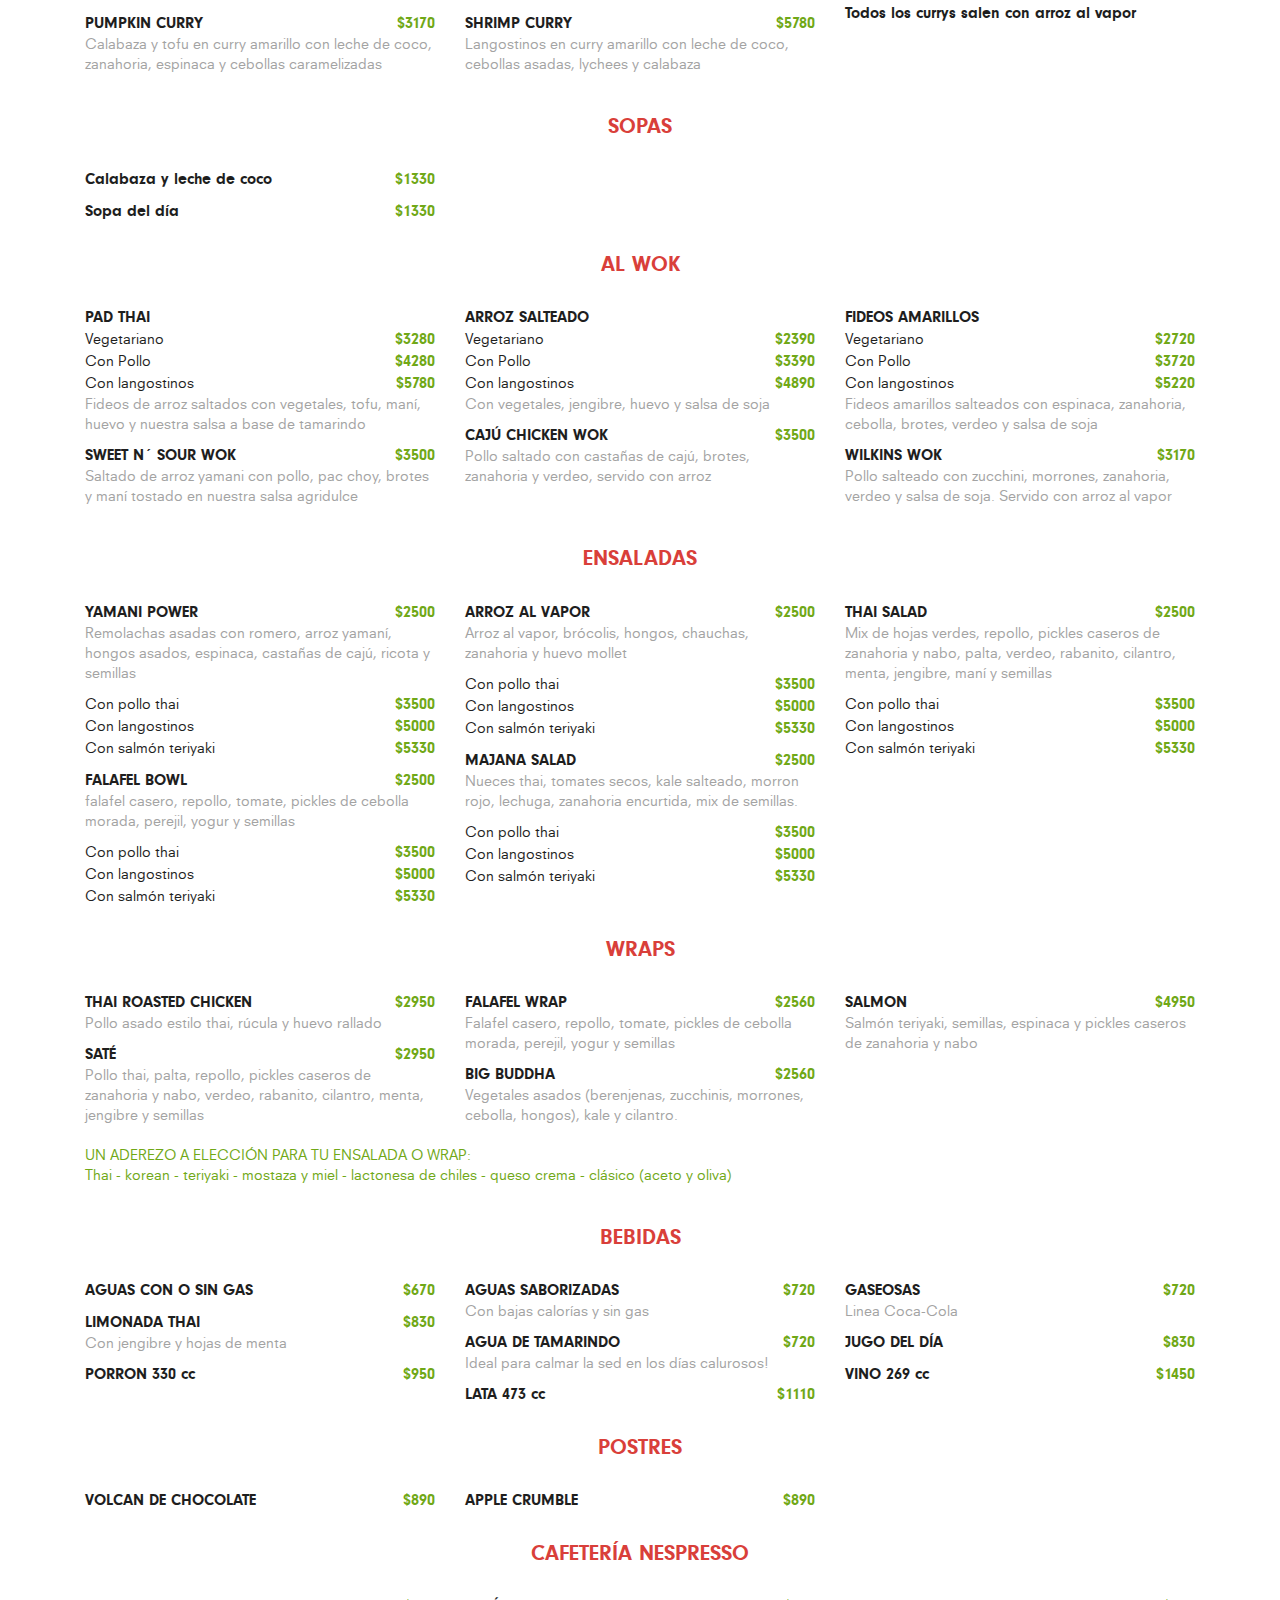
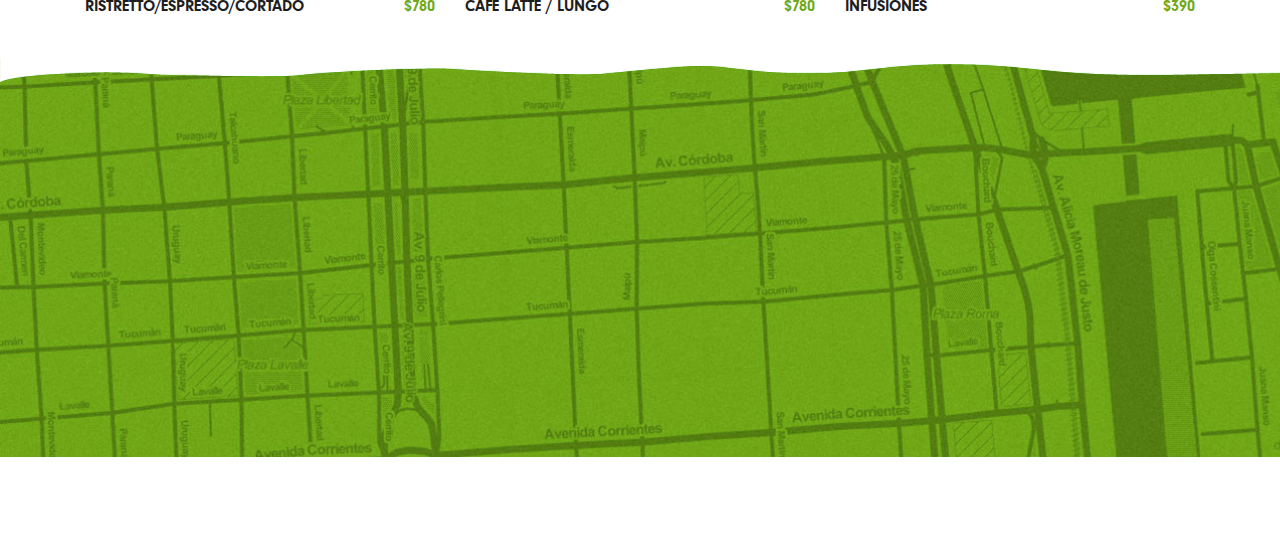
==== commit 5fa121f7: "Add files via upload" ====
--- a/index.html
+++ b/index.html
@@ -377,17 +377,17 @@
       <h2>CURRIES</h2>
       <div class="col-xs-12 col-md-4">
         <ul>
-          <li><h4>GREEN CURRY<span> $3110</span></h4></li>
+          <li><h4>GREEN CURRY<span> $3390</span></h4></li>
           <p>Pollo en curry verde con leche de coco, brócoli y chauchas</p>
-          <li><h4>PUMPKIN CURRY<span> $2890</span></h4></li>
+          <li><h4>PUMPKIN CURRY<span> $3170</span></h4></li>
           <p>Calabaza y tofu en curry amarillo con leche de coco, zanahoria, espinaca y cebollas caramelizadas</p>
         </ul>
       </div>
       <div class="col-md-4">
         <ul>
-          <li><h4>RED CURRY<span> $3500</span></h4> </li>
+          <li><h4>RED CURRY<span> $3890</span></h4> </li>
           <p>Cerdo en curry rojo con leche de coco, maní, zanahorias y berenjenas</p>
-          <li><h4> SHRIMP CURRY <span> $5330</span></h4></li>
+          <li><h4> SHRIMP CURRY <span> $5780</span></h4></li>
           <p>Langostinos en curry amarillo con leche de coco, cebollas asadas, lychees y calabaza</p>
 
         </ul>
@@ -395,7 +395,7 @@
       </div>
       <div class="col-md-4" >
         <ul>
-          <li><h4>CURRY DEL DÍA<span> $2890</span></h4> </li>
+          <li><h4>CURRY DEL DÍA<span> $3170</span></h4> </li>
           <p>Consultalo en nuestra Fanpage, Twitter o en la caja</p>
           
         </ul>
@@ -418,10 +418,10 @@
       <div class="col-md-4">
         <ul>
           
-          <li><h4>Calabaza y leche de coco<span> $1220</span></h4></li>
+          <li><h4>Calabaza y leche de coco<span> $1330</span></h4></li>
           <!--<p class="hidden-xs">Pepsi, Pepsi light, 7up, 7up light, Mirinda, Pdt pomelo/pomelo light</p>-->
         
-           <li><h4>Sopa del día<span> $1220</span></h4></li>
+           <li><h4>Sopa del día<span> $1330</span></h4></li>
           <!--<p class="hidden-xs">Pepsi, Pepsi light, 7up, 7up light, Mirinda, Pdt pomelo/pomelo light</p>-->
         </ul>
       </div>
@@ -436,11 +436,11 @@
       <div class="col-md-4">
         <ul>
            <li><h4>PAD THAI</h4></li>
-          <li>Vegetariano<span> $3000</span></li>
-          <li>Con Pollo<span> $3940</span></li>
-          <li>Con langostinos<span> $5280</span></li>
+          <li>Vegetariano<span> $3280</span></li>
+          <li>Con Pollo<span> $4280</span></li>
+          <li>Con langostinos<span> $5780</span></li>
           <p>Fideos de arroz saltados con vegetales, tofu, maní, huevo y nuestra salsa a base de tamarindo</p>
-          <li><h4>SWEET N´ SOUR WOK<span> $31700</span></h4></li>
+          <li><h4>SWEET N´ SOUR WOK<span> $3500</span></h4></li>
           <p>Saltado de arroz yamani con pollo, pac choy, brotes y maní tostado en nuestra salsa agridulce</p>
       
         </ul>
@@ -448,11 +448,11 @@
       <div class="col-md-4">
         <ul>
           <li><h4>ARROZ SALTEADO</h4></li>
-          <li>Vegetariano<span> $2170</span></li>
-          <li>Con Pollo<span> $3110</span></li>
-          <li>Con langostinos<span> $4450</span></li>
+          <li>Vegetariano<span> $2390</span></li>
+          <li>Con Pollo<span> $3390</span></li>
+          <li>Con langostinos<span> $4890</span></li>
           <p>Con vegetales, jengibre, huevo y salsa de soja</p>
-          <li><h4>CAJÚ CHICKEN WOK<span> $3170</span></h4></li>
+          <li><h4>CAJÚ CHICKEN WOK<span> $3500</span></h4></li>
           <p>Pollo saltado con castañas de cajú, brotes, zanahoria y verdeo, servido con arroz</p>
 
          
@@ -461,11 +461,11 @@
       <div class="col-md-4" >
         <ul>
           <li><h4>FIDEOS AMARILLOS </h4></li>
-          <li>Vegetariano<span> $2450</span></li>
-          <li>Con Pollo<span> $3390</span></li>
-          <li>Con langostinos<span> $4730</span></li>
+          <li>Vegetariano<span> $2720</span></li>
+          <li>Con Pollo<span> $3720</span></li>
+          <li>Con langostinos<span> $5220</span></li>
           <p>Fideos amarillos salteados con espinaca, zanahoria, cebolla, brotes, verdeo y salsa de soja</p>
-         <li><h4>WILKINS WOK<span> $2890</span></h4></li>
+         <li><h4>WILKINS WOK<span> $3170</span></h4></li>
           <p>Pollo salteado con zucchini, morrones, zanahoria, verdeo y salsa de soja. Servido con arroz al vapor
 </p>
         </ul>
@@ -478,38 +478,38 @@
       <h2>ENSALADAS</h2>
       <div class="col-md-4">
         <ul>
-          <li><h4>YAMANI POWER<span> $2280</span></h4></li>
+          <li><h4>YAMANI POWER<span> $2500</span></h4></li>
           <p>Remolachas asadas con romero, arroz yamaní, hongos
             asados, espinaca, castañas de cajú, ricota y semillas </p>
-          <li>Con pollo thai<span> $3220</span></li>
-          <li>Con langostinos<span> $4560</span></li>
-          <li>Con salmón teriyaki<span> $4890</span></li>
+          <li>Con pollo thai<span> $3500</span></li>
+          <li>Con langostinos<span> $5000</span></li>
+          <li>Con salmón teriyaki<span> $5330</span></li>
                   </ul>
         <ul>
-          <li><h4>FALAFEL BOWL<span> $2280</span></h4></li>
+          <li><h4>FALAFEL BOWL<span> $2500</span></h4></li>
           <p>falafel casero, repollo, tomate, pickles de cebolla morada, perejil, yogur y semillas</p>
-          <li>Con pollo thai<span> $3220</span></li>
-          <li>Con langostinos<span> $4560</span></li>
-          <li>Con salmón teriyaki<span> $4890</span></li>
-          
-        </ul>
-      </div>
-      <div class="col-md-4">
-        <ul>
-          <li><h4>ARROZ AL VAPOR<span> $2280</span></h4></li>
+          <li>Con pollo thai<span> $3500</span></li>
+          <li>Con langostinos<span> $5000</span></li>
+          <li>Con salmón teriyaki<span> $5330</span></li>
+          
+        </ul>
+      </div>
+      <div class="col-md-4">
+        <ul>
+          <li><h4>ARROZ AL VAPOR<span> $2500</span></h4></li>
           <p>Arroz al vapor, brócolis, hongos, chauchas, zanahoria y huevo mollet</p>
-          <li>Con pollo thai<span> $3220</span></li>
-          <li>Con langostinos<span> $4560</span></li>
-          <li>Con salmón teriyaki<span> $4890</span></li>
-          
-        </ul>
-
-        <ul>
-          <li><h4>MAJANA SALAD<span> $2280</span></h4></li>
+          <li>Con pollo thai<span> $3500</span></li>
+          <li>Con langostinos<span> $5000</span></li>
+          <li>Con salmón teriyaki<span> $5330</span></li>
+          
+        </ul>
+
+        <ul>
+          <li><h4>MAJANA SALAD<span> $2500</span></h4></li>
           <p>Nueces thai, tomates secos, kale salteado, morron rojo, lechuga, zanahoria encurtida, mix de semillas.</p>
-          <li>Con pollo thai<span> $3220</span></li>
-          <li>Con langostinos<span> $4560</span></li>
-          <li>Con salmón teriyaki<span> $4890</span></li>
+          <li>Con pollo thai<span> $3500</span></li>
+          <li>Con langostinos<span> $5000</span></li>
+          <li>Con salmón teriyaki<span> $5330</span></li>
           
         </ul>
        
@@ -519,12 +519,12 @@
       <div class="col-md-4" >
         
         <ul>
-          <li><h4>THAI SALAD<span> $2280</span></h4></li>
+          <li><h4>THAI SALAD<span> $2500</span></h4></li>
           <p>Mix de hojas verdes, repollo, pickles caseros de zanahoria y nabo,
           palta, verdeo, rabanito, cilantro, menta, jengibre, maní y semillas</p>
-         <li>Con pollo thai<span> $3220</span></li>
-          <li>Con langostinos<span> $4560</span></li>
-          <li>Con salmón teriyaki<span> $4890</span></li>
+         <li>Con pollo thai<span> $3500</span></li>
+          <li>Con langostinos<span> $5000</span></li>
+          <li>Con salmón teriyaki<span> $5330</span></li>
           
         </ul>
 
@@ -539,23 +539,23 @@
       <h2>WRAPS</h2>
       <div class="col-md-4">
         <ul>
-          <li><h4>THAI ROASTED CHICKEN<span> $2780</span></h4></li>
+          <li><h4>THAI ROASTED CHICKEN<span> $2950</span></h4></li>
           <p>Pollo asado estilo thai, rúcula y huevo rallado</p>
 
-          <li><h4>SATÉ<span> $2780</span></h4></li>
+          <li><h4>SATÉ<span> $2950</span></h4></li>
           <p>Pollo thai, palta, repollo, pickles caseros de zanahoria y nabo, verdeo, rabanito, cilantro, menta, jengibre y semillas</p>
         </ul>
       </div>
       <div class="col-md-4">
         <ul>
-          <li><h4>FALAFEL WRAP <span> $2330</span></h4></li>
+          <li><h4>FALAFEL WRAP <span> $2560</span></h4></li>
           <p>Falafel casero, repollo, tomate, pickles de cebolla morada, perejil, yogur y semillas</p>
 
           
         </ul>
 
         <ul>
-          <li><h4>BIG BUDDHA <span> $2330</span></h4></li>
+          <li><h4>BIG BUDDHA <span> $2560</span></h4></li>
           <p>Vegetales asados (berenjenas, zucchinis, morrones, cebolla, hongos), kale y cilantro.</p>
 
           
@@ -566,7 +566,7 @@
         <ul>
           
 
-          <li><h4>SALMON<span> $4610</span></h4></li>
+          <li><h4>SALMON<span> $4950</span></h4></li>
           <p>Salmón teriyaki, semillas, espinaca y pickles caseros de zanahoria y nabo </p>
           
         </ul>
@@ -587,32 +587,32 @@
       <div class="col-md-4">
         <ul>
           
-          <li><h4>AGUAS CON O SIN GAS<span> $610</span></h4></li>
+          <li><h4>AGUAS CON O SIN GAS<span> $670</span></h4></li>
           <!--<p class="hidden-xs">Pepsi, Pepsi light, 7up, 7up light, Mirinda, Pdt pomelo/pomelo light</p>-->
-          <li><h4>LIMONADA THAI<span> $780</span></h4></li>
+          <li><h4>LIMONADA THAI<span> $830</span></h4></li>
           <p class="hidden-xs">Con jengibre y hojas de menta</p>
-          <li><h4>PORRON 330 cc<span> $780</span></h4></li>
-        </ul>
-      </div>
-      <div class="col-md-4">
-        <ul>
-          <li><h4>AGUAS SABORIZADAS<span> $670</span></h4></li>
+          <li><h4>PORRON 330 cc<span> $950</span></h4></li>
+        </ul>
+      </div>
+      <div class="col-md-4">
+        <ul>
+          <li><h4>AGUAS SABORIZADAS<span> $720</span></h4></li>
           <p class="hidden-xs">Con bajas calorías y sin gas</p>
-          <li><h4>AGUA DE TAMARINDO<span> $670</span></h4></li>
+          <li><h4>AGUA DE TAMARINDO<span> $720</span></h4></li>
           <p class="hidden-xs">Ideal para calmar la sed en los días calurosos!</p>
-                   <li><h4>LATA 473 cc<span> $1000</span></h4></li>
+                   <li><h4>LATA 473 cc<span> $1110</span></h4></li>
 
         </ul>
       </div>
       <div class="col-md-4" >
         <ul>
           
-          <li><h4>GASEOSAS<span> $670</span></h4></li>
+          <li><h4>GASEOSAS<span> $720</span></h4></li>
                     <p class="hidden-xs">Linea Coca-Cola</p>
 
          
-          <li><h4>JUGO DEL DÍA<span> $780</span></h4></li>
-                             <li><h4>VINO 269 cc<span> $1170</span></h4></li>
+          <li><h4>JUGO DEL DÍA<span> $830</span></h4></li>
+          <li><h4>VINO 269 cc<span> $1450</span></h4></li>
 
         </ul>
       </div>
@@ -624,13 +624,13 @@
       <h2>POSTRES</h2>
       <div class="col-md-4">
         <ul>
-          <li><h4>VOLCAN DE CHOCOLATE<span> $830</span></h4></li>
-
-        </ul>
-      </div>
-      <div class="col-md-4">
-        <ul>
-         <li><h4>APPLE CRUMBLE<span> $830</span></h4></li>
+          <li><h4>VOLCAN DE CHOCOLATE<span> $890</span></h4></li>
+
+        </ul>
+      </div>
+      <div class="col-md-4">
+        <ul>
+         <li><h4>APPLE CRUMBLE<span> $890</span></h4></li>
         </ul>
       </div>
      
@@ -643,17 +643,17 @@
       <h2>CAFETERÍA NESPRESSO</h2>
       <div class="col-md-4">
         <ul>
-          <li><h4>RISTRETTO/ESPRESSO/CORTADO<span> $720</span></h4></li>
-        </ul>
-      </div>
-      <div class="col-md-4">
-        <ul>
-          <li><h4>CAFÉ LATTE / LUNGO<span> $720</span></h4></li>
+          <li><h4>RISTRETTO/ESPRESSO/CORTADO<span> $780</span></h4></li>
+        </ul>
+      </div>
+      <div class="col-md-4">
+        <ul>
+          <li><h4>CAFÉ LATTE / LUNGO<span> $780</span></h4></li>
         </ul>
       </div>
       <div class="col-md-4" >
         <ul>
-          <li><h4> INFUSIONES<span> $330</span></h4></li>
+          <li><h4> INFUSIONES<span> $390</span></h4></li>
         </ul>
       </div>
     </div>
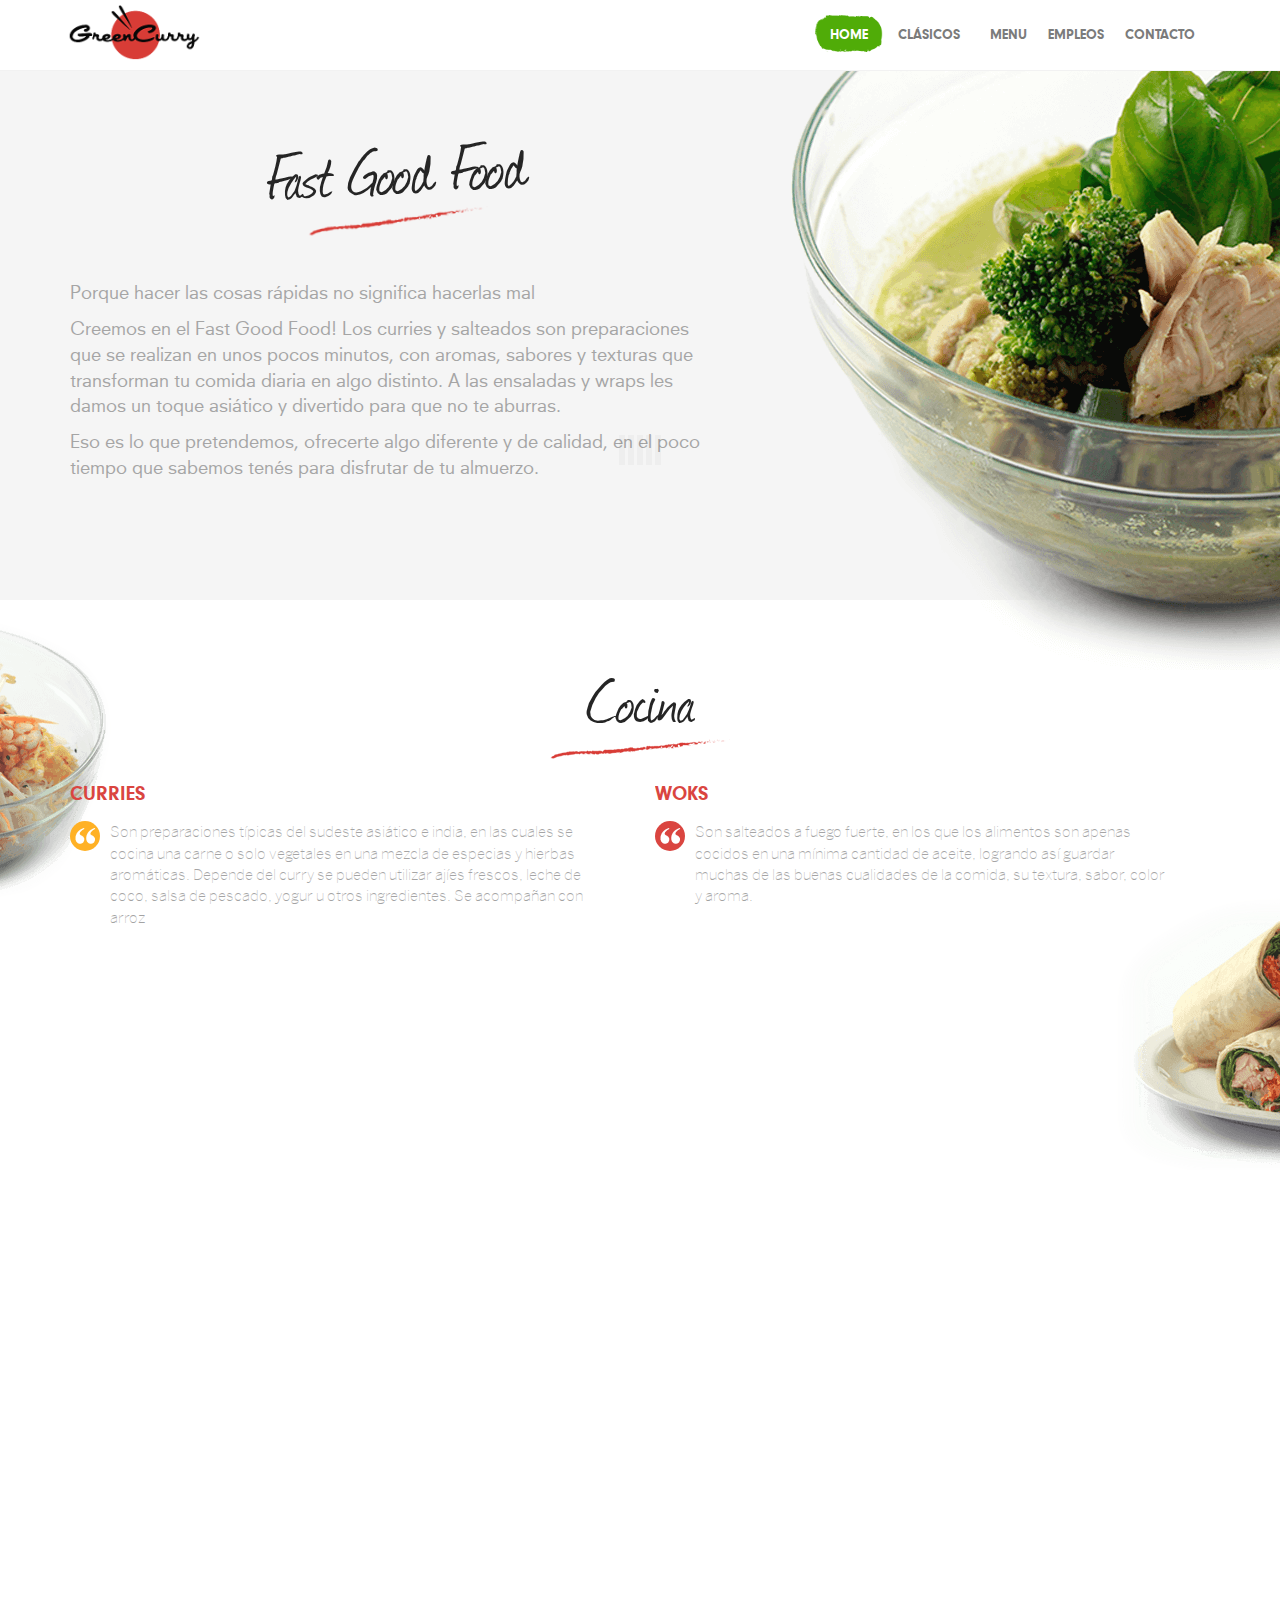
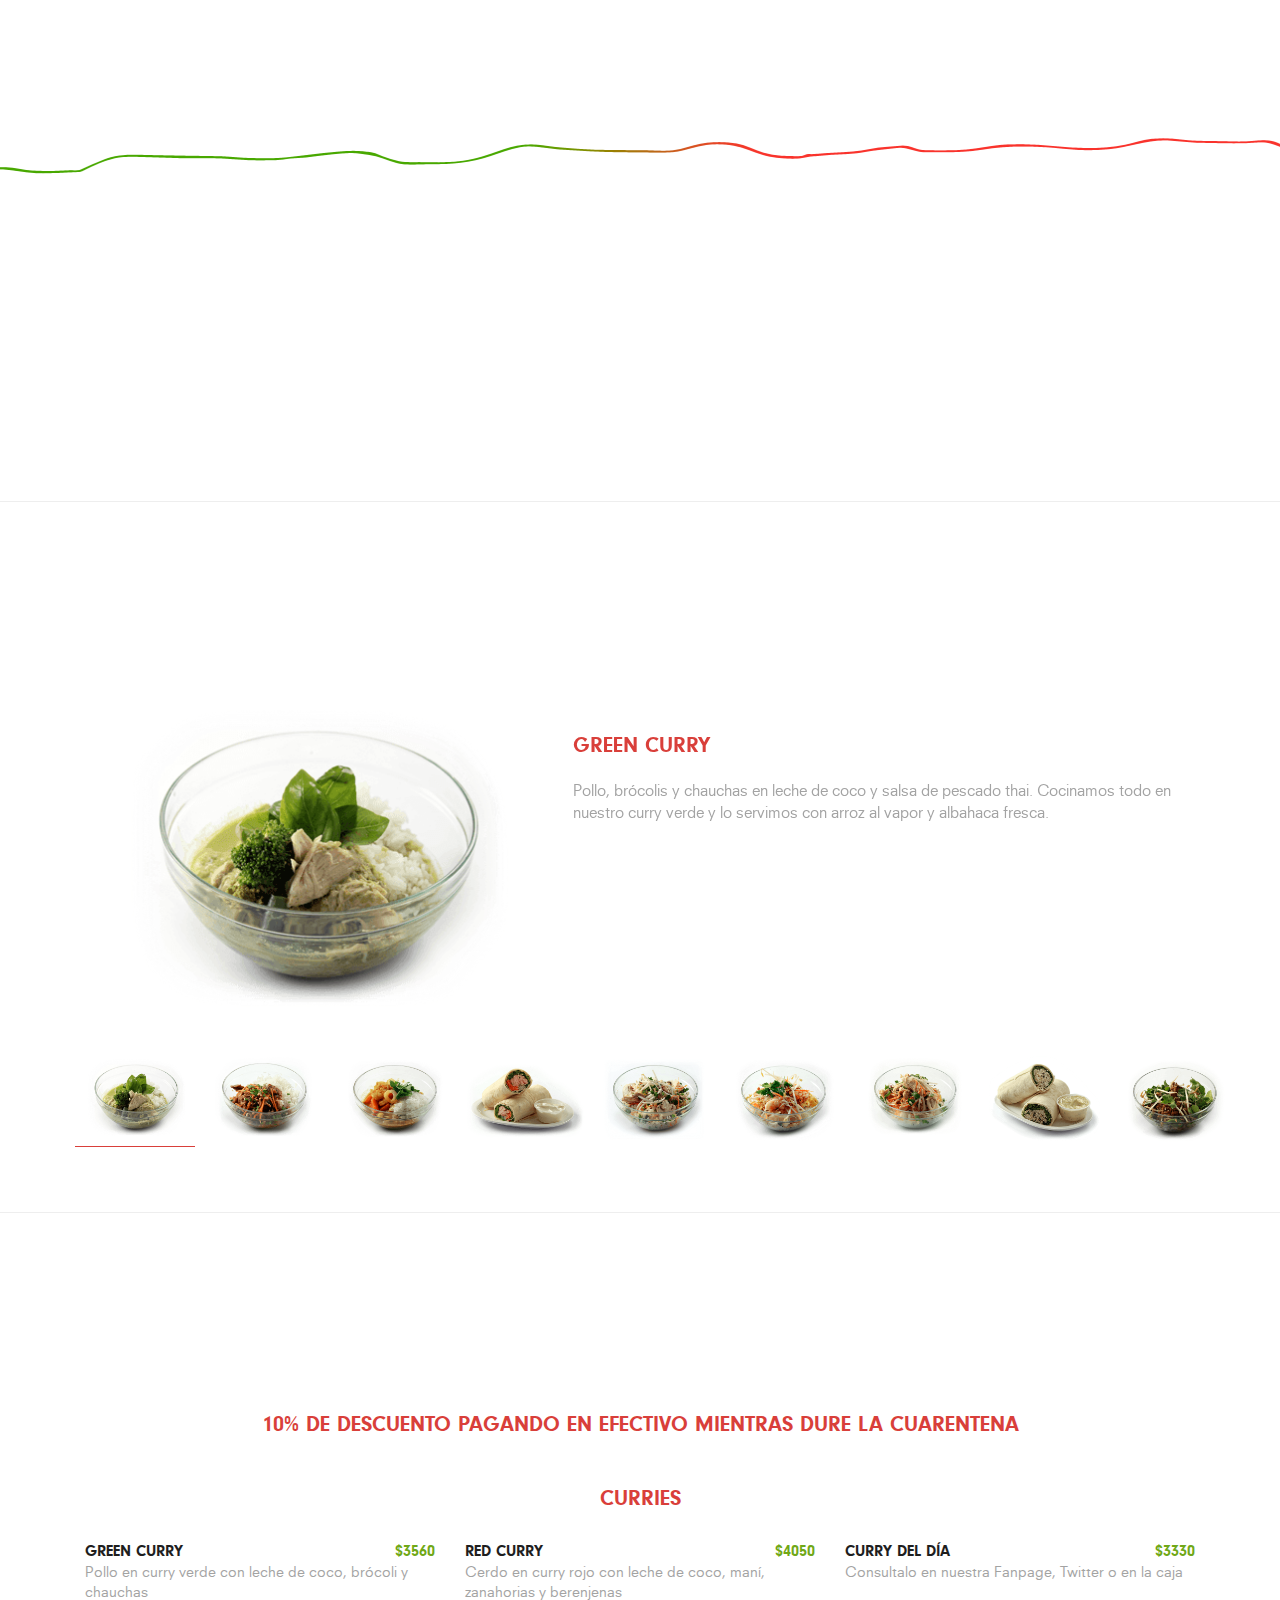
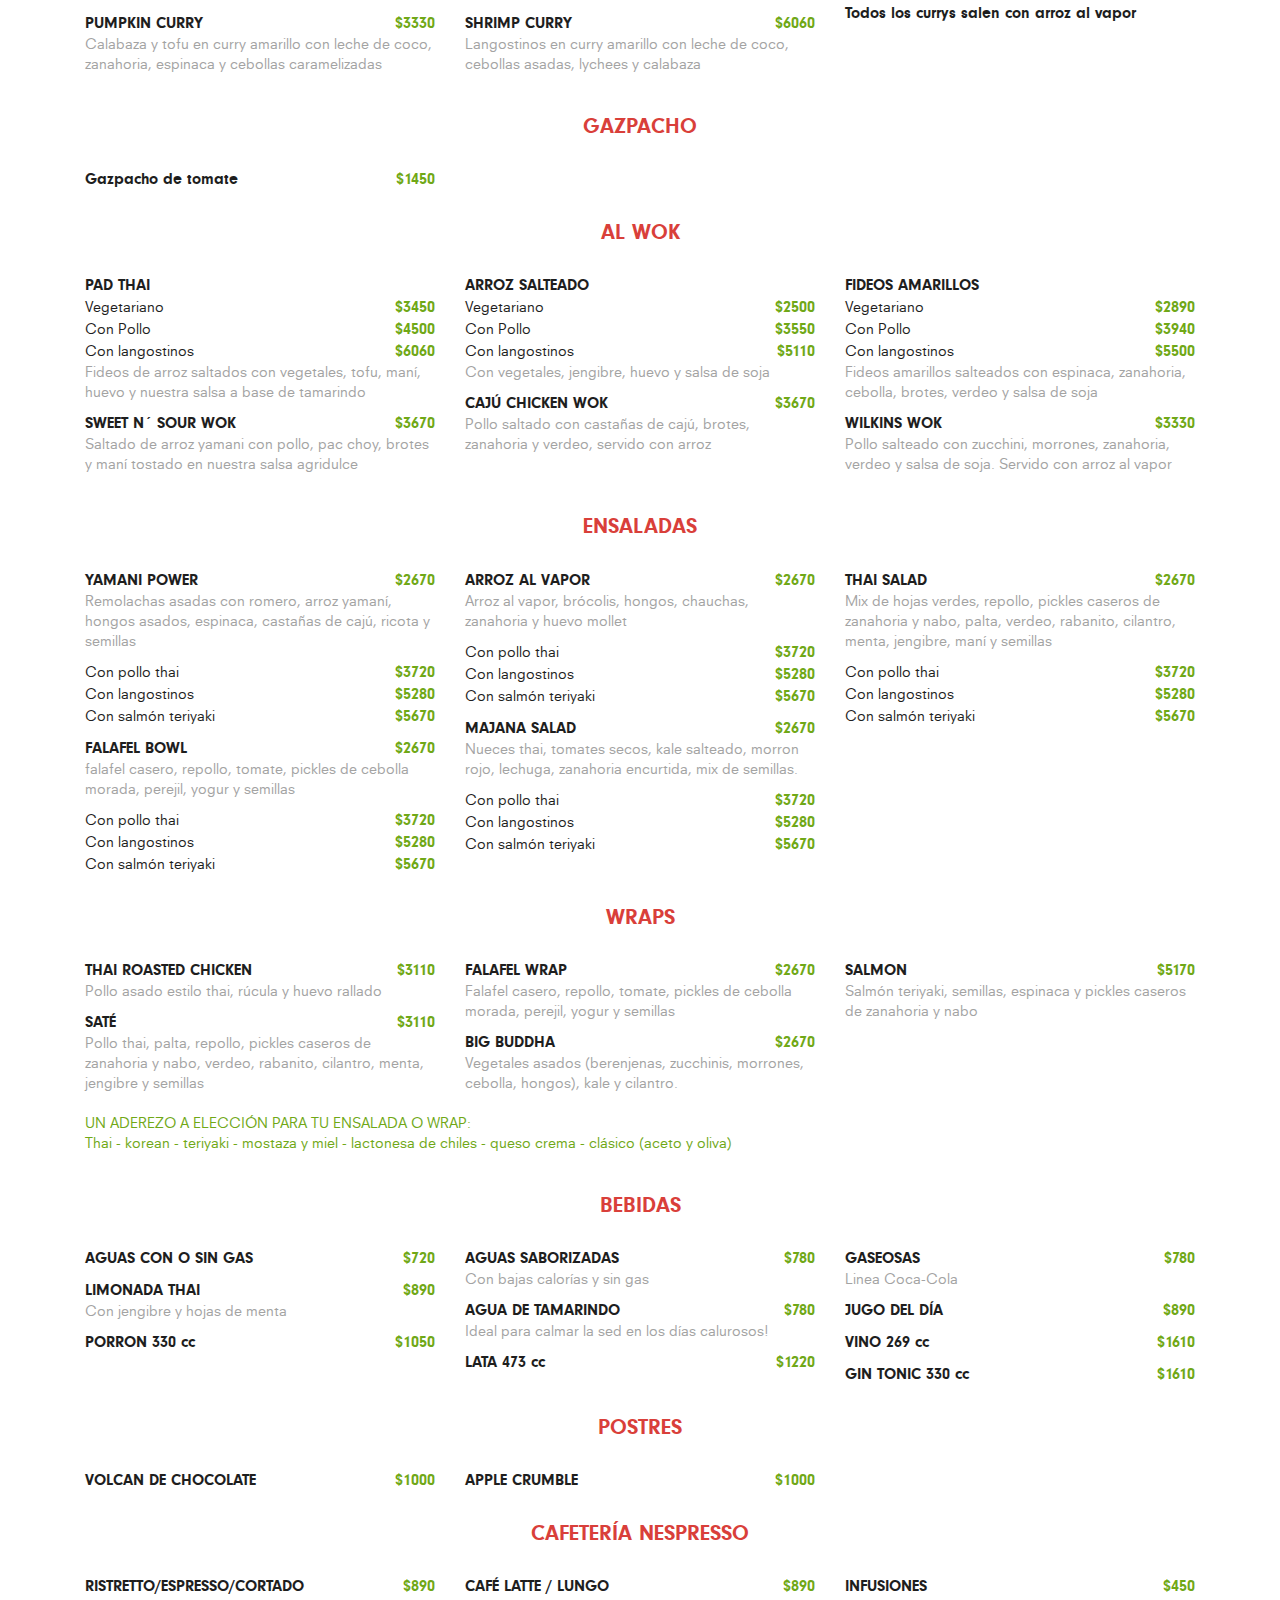
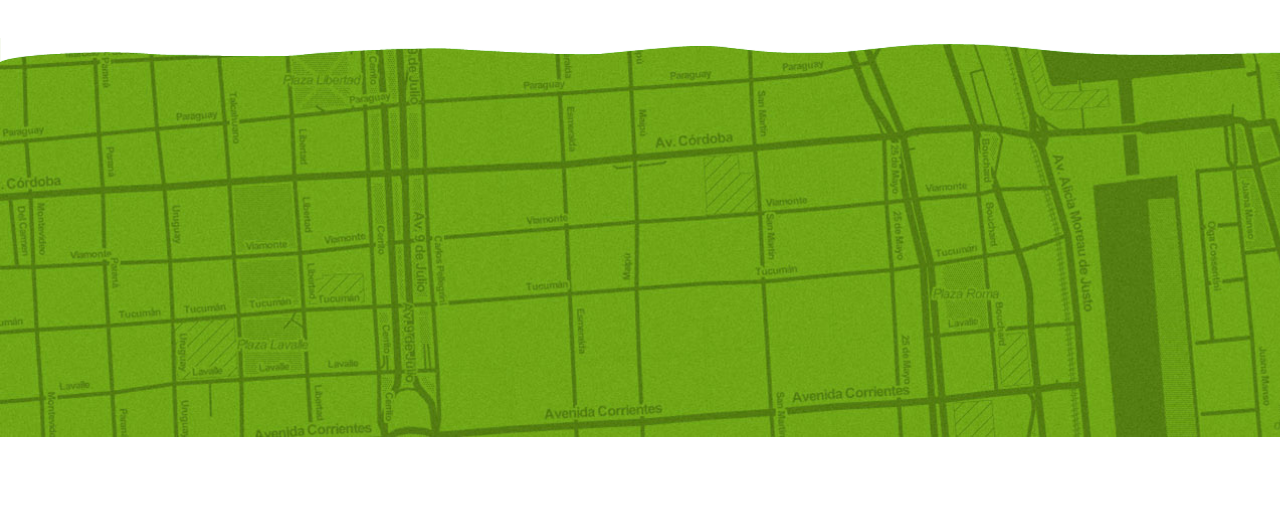
==== commit ffdadcc7: "Add files via upload" ====
--- a/index.html
+++ b/index.html
@@ -377,17 +377,17 @@
       <h2>CURRIES</h2>
       <div class="col-xs-12 col-md-4">
         <ul>
-          <li><h4>GREEN CURRY<span> $3390</span></h4></li>
+          <li><h4>GREEN CURRY<span> $3560</span></h4></li>
           <p>Pollo en curry verde con leche de coco, brócoli y chauchas</p>
-          <li><h4>PUMPKIN CURRY<span> $3170</span></h4></li>
+          <li><h4>PUMPKIN CURRY<span> $3330</span></h4></li>
           <p>Calabaza y tofu en curry amarillo con leche de coco, zanahoria, espinaca y cebollas caramelizadas</p>
         </ul>
       </div>
       <div class="col-md-4">
         <ul>
-          <li><h4>RED CURRY<span> $3890</span></h4> </li>
+          <li><h4>RED CURRY<span> $4050</span></h4> </li>
           <p>Cerdo en curry rojo con leche de coco, maní, zanahorias y berenjenas</p>
-          <li><h4> SHRIMP CURRY <span> $5780</span></h4></li>
+          <li><h4> SHRIMP CURRY <span> $6060</span></h4></li>
           <p>Langostinos en curry amarillo con leche de coco, cebollas asadas, lychees y calabaza</p>
 
         </ul>
@@ -395,7 +395,7 @@
       </div>
       <div class="col-md-4" >
         <ul>
-          <li><h4>CURRY DEL DÍA<span> $3170</span></h4> </li>
+          <li><h4>CURRY DEL DÍA<span> $3330</span></h4> </li>
           <p>Consultalo en nuestra Fanpage, Twitter o en la caja</p>
           
         </ul>
@@ -414,15 +414,13 @@
 
    <div class="row">
     <div class="col-xs-12">
-      <h2>Sopas</h2>
-      <div class="col-md-4">
-        <ul>
-          
-          <li><h4>Calabaza y leche de coco<span> $1330</span></h4></li>
+      <h2>Gazpacho</h2>
+      <div class="col-md-4">
+        <ul>
+          
+          <li><h4>Gazpacho de tomate<span> $1450</span></h4></li>
           <!--<p class="hidden-xs">Pepsi, Pepsi light, 7up, 7up light, Mirinda, Pdt pomelo/pomelo light</p>-->
         
-           <li><h4>Sopa del día<span> $1330</span></h4></li>
-          <!--<p class="hidden-xs">Pepsi, Pepsi light, 7up, 7up light, Mirinda, Pdt pomelo/pomelo light</p>-->
         </ul>
       </div>
       
@@ -436,11 +434,11 @@
       <div class="col-md-4">
         <ul>
            <li><h4>PAD THAI</h4></li>
-          <li>Vegetariano<span> $3280</span></li>
-          <li>Con Pollo<span> $4280</span></li>
-          <li>Con langostinos<span> $5780</span></li>
+          <li>Vegetariano<span> $3450</span></li>
+          <li>Con Pollo<span> $4500</span></li>
+          <li>Con langostinos<span> $6060</span></li>
           <p>Fideos de arroz saltados con vegetales, tofu, maní, huevo y nuestra salsa a base de tamarindo</p>
-          <li><h4>SWEET N´ SOUR WOK<span> $3500</span></h4></li>
+          <li><h4>SWEET N´ SOUR WOK<span> $3670</span></h4></li>
           <p>Saltado de arroz yamani con pollo, pac choy, brotes y maní tostado en nuestra salsa agridulce</p>
       
         </ul>
@@ -448,11 +446,11 @@
       <div class="col-md-4">
         <ul>
           <li><h4>ARROZ SALTEADO</h4></li>
-          <li>Vegetariano<span> $2390</span></li>
-          <li>Con Pollo<span> $3390</span></li>
-          <li>Con langostinos<span> $4890</span></li>
+          <li>Vegetariano<span> $2500</span></li>
+          <li>Con Pollo<span> $3550</span></li>
+          <li>Con langostinos<span> $5110</span></li>
           <p>Con vegetales, jengibre, huevo y salsa de soja</p>
-          <li><h4>CAJÚ CHICKEN WOK<span> $3500</span></h4></li>
+          <li><h4>CAJÚ CHICKEN WOK<span> $3670</span></h4></li>
           <p>Pollo saltado con castañas de cajú, brotes, zanahoria y verdeo, servido con arroz</p>
 
          
@@ -461,11 +459,11 @@
       <div class="col-md-4" >
         <ul>
           <li><h4>FIDEOS AMARILLOS </h4></li>
-          <li>Vegetariano<span> $2720</span></li>
-          <li>Con Pollo<span> $3720</span></li>
-          <li>Con langostinos<span> $5220</span></li>
+          <li>Vegetariano<span> $2890</span></li>
+          <li>Con Pollo<span> $3940</span></li>
+          <li>Con langostinos<span> $5500</span></li>
           <p>Fideos amarillos salteados con espinaca, zanahoria, cebolla, brotes, verdeo y salsa de soja</p>
-         <li><h4>WILKINS WOK<span> $3170</span></h4></li>
+         <li><h4>WILKINS WOK<span> $3330</span></h4></li>
           <p>Pollo salteado con zucchini, morrones, zanahoria, verdeo y salsa de soja. Servido con arroz al vapor
 </p>
         </ul>
@@ -478,38 +476,38 @@
       <h2>ENSALADAS</h2>
       <div class="col-md-4">
         <ul>
-          <li><h4>YAMANI POWER<span> $2500</span></h4></li>
+          <li><h4>YAMANI POWER<span> $2670</span></h4></li>
           <p>Remolachas asadas con romero, arroz yamaní, hongos
             asados, espinaca, castañas de cajú, ricota y semillas </p>
-          <li>Con pollo thai<span> $3500</span></li>
-          <li>Con langostinos<span> $5000</span></li>
-          <li>Con salmón teriyaki<span> $5330</span></li>
+          <li>Con pollo thai<span> $3720</span></li>
+          <li>Con langostinos<span> $5280</span></li>
+          <li>Con salmón teriyaki<span> $5670</span></li>
                   </ul>
         <ul>
-          <li><h4>FALAFEL BOWL<span> $2500</span></h4></li>
+          <li><h4>FALAFEL BOWL<span> $2670</span></h4></li>
           <p>falafel casero, repollo, tomate, pickles de cebolla morada, perejil, yogur y semillas</p>
-          <li>Con pollo thai<span> $3500</span></li>
-          <li>Con langostinos<span> $5000</span></li>
-          <li>Con salmón teriyaki<span> $5330</span></li>
-          
-        </ul>
-      </div>
-      <div class="col-md-4">
-        <ul>
-          <li><h4>ARROZ AL VAPOR<span> $2500</span></h4></li>
+          <li>Con pollo thai<span> $3720</span></li>
+          <li>Con langostinos<span> $5280</span></li>
+          <li>Con salmón teriyaki<span> $5670</span></li>
+          
+        </ul>
+      </div>
+      <div class="col-md-4">
+        <ul>
+          <li><h4>ARROZ AL VAPOR<span> $2670</span></h4></li>
           <p>Arroz al vapor, brócolis, hongos, chauchas, zanahoria y huevo mollet</p>
-          <li>Con pollo thai<span> $3500</span></li>
-          <li>Con langostinos<span> $5000</span></li>
-          <li>Con salmón teriyaki<span> $5330</span></li>
-          
-        </ul>
-
-        <ul>
-          <li><h4>MAJANA SALAD<span> $2500</span></h4></li>
+          <li>Con pollo thai<span> $3720</span></li>
+          <li>Con langostinos<span> $5280</span></li>
+          <li>Con salmón teriyaki<span> $5670</span></li>
+          
+        </ul>
+
+        <ul>
+          <li><h4>MAJANA SALAD<span> $2670</span></h4></li>
           <p>Nueces thai, tomates secos, kale salteado, morron rojo, lechuga, zanahoria encurtida, mix de semillas.</p>
-          <li>Con pollo thai<span> $3500</span></li>
-          <li>Con langostinos<span> $5000</span></li>
-          <li>Con salmón teriyaki<span> $5330</span></li>
+          <li>Con pollo thai<span> $3720</span></li>
+          <li>Con langostinos<span> $5280</span></li>
+          <li>Con salmón teriyaki<span> $5670</span></li>
           
         </ul>
        
@@ -519,12 +517,12 @@
       <div class="col-md-4" >
         
         <ul>
-          <li><h4>THAI SALAD<span> $2500</span></h4></li>
+          <li><h4>THAI SALAD<span> $2670</span></h4></li>
           <p>Mix de hojas verdes, repollo, pickles caseros de zanahoria y nabo,
           palta, verdeo, rabanito, cilantro, menta, jengibre, maní y semillas</p>
-         <li>Con pollo thai<span> $3500</span></li>
-          <li>Con langostinos<span> $5000</span></li>
-          <li>Con salmón teriyaki<span> $5330</span></li>
+         <li>Con pollo thai<span> $3720</span></li>
+          <li>Con langostinos<span> $5280</span></li>
+          <li>Con salmón teriyaki<span> $5670</span></li>
           
         </ul>
 
@@ -539,23 +537,23 @@
       <h2>WRAPS</h2>
       <div class="col-md-4">
         <ul>
-          <li><h4>THAI ROASTED CHICKEN<span> $2950</span></h4></li>
+          <li><h4>THAI ROASTED CHICKEN<span> $3110</span></h4></li>
           <p>Pollo asado estilo thai, rúcula y huevo rallado</p>
 
-          <li><h4>SATÉ<span> $2950</span></h4></li>
+          <li><h4>SATÉ<span> $3110</span></h4></li>
           <p>Pollo thai, palta, repollo, pickles caseros de zanahoria y nabo, verdeo, rabanito, cilantro, menta, jengibre y semillas</p>
         </ul>
       </div>
       <div class="col-md-4">
         <ul>
-          <li><h4>FALAFEL WRAP <span> $2560</span></h4></li>
+          <li><h4>FALAFEL WRAP <span> $2670</span></h4></li>
           <p>Falafel casero, repollo, tomate, pickles de cebolla morada, perejil, yogur y semillas</p>
 
           
         </ul>
 
         <ul>
-          <li><h4>BIG BUDDHA <span> $2560</span></h4></li>
+          <li><h4>BIG BUDDHA <span> $2670</span></h4></li>
           <p>Vegetales asados (berenjenas, zucchinis, morrones, cebolla, hongos), kale y cilantro.</p>
 
           
@@ -566,7 +564,7 @@
         <ul>
           
 
-          <li><h4>SALMON<span> $4950</span></h4></li>
+          <li><h4>SALMON<span> $5170</span></h4></li>
           <p>Salmón teriyaki, semillas, espinaca y pickles caseros de zanahoria y nabo </p>
           
         </ul>
@@ -587,33 +585,33 @@
       <div class="col-md-4">
         <ul>
           
-          <li><h4>AGUAS CON O SIN GAS<span> $670</span></h4></li>
+          <li><h4>AGUAS CON O SIN GAS<span> $720</span></h4></li>
           <!--<p class="hidden-xs">Pepsi, Pepsi light, 7up, 7up light, Mirinda, Pdt pomelo/pomelo light</p>-->
-          <li><h4>LIMONADA THAI<span> $830</span></h4></li>
+          <li><h4>LIMONADA THAI<span> $890</span></h4></li>
           <p class="hidden-xs">Con jengibre y hojas de menta</p>
-          <li><h4>PORRON 330 cc<span> $950</span></h4></li>
-        </ul>
-      </div>
-      <div class="col-md-4">
-        <ul>
-          <li><h4>AGUAS SABORIZADAS<span> $720</span></h4></li>
+          <li><h4>PORRON 330 cc<span> $1050</span></h4></li>
+        </ul>
+      </div>
+      <div class="col-md-4">
+        <ul>
+          <li><h4>AGUAS SABORIZADAS<span> $780</span></h4></li>
           <p class="hidden-xs">Con bajas calorías y sin gas</p>
-          <li><h4>AGUA DE TAMARINDO<span> $720</span></h4></li>
+          <li><h4>AGUA DE TAMARINDO<span> $780</span></h4></li>
           <p class="hidden-xs">Ideal para calmar la sed en los días calurosos!</p>
-                   <li><h4>LATA 473 cc<span> $1110</span></h4></li>
+                   <li><h4>LATA 473 cc<span> $1220</span></h4></li>
 
         </ul>
       </div>
       <div class="col-md-4" >
         <ul>
           
-          <li><h4>GASEOSAS<span> $720</span></h4></li>
+          <li><h4>GASEOSAS<span> $780</span></h4></li>
                     <p class="hidden-xs">Linea Coca-Cola</p>
 
          
-          <li><h4>JUGO DEL DÍA<span> $830</span></h4></li>
-          <li><h4>VINO 269 cc<span> $1450</span></h4></li>
-
+          <li><h4>JUGO DEL DÍA<span> $890</span></h4></li>
+          <li><h4>VINO 269 cc<span> $1610</span></h4></li>
+           <li><h4>GIN TONIC 330 cc<span> $1610</span></h4></li>
         </ul>
       </div>
     </div>
@@ -624,13 +622,13 @@
       <h2>POSTRES</h2>
       <div class="col-md-4">
         <ul>
-          <li><h4>VOLCAN DE CHOCOLATE<span> $890</span></h4></li>
-
-        </ul>
-      </div>
-      <div class="col-md-4">
-        <ul>
-         <li><h4>APPLE CRUMBLE<span> $890</span></h4></li>
+          <li><h4>VOLCAN DE CHOCOLATE<span> $1000</span></h4></li>
+
+        </ul>
+      </div>
+      <div class="col-md-4">
+        <ul>
+         <li><h4>APPLE CRUMBLE<span> $1000</span></h4></li>
         </ul>
       </div>
      
@@ -643,17 +641,17 @@
       <h2>CAFETERÍA NESPRESSO</h2>
       <div class="col-md-4">
         <ul>
-          <li><h4>RISTRETTO/ESPRESSO/CORTADO<span> $780</span></h4></li>
-        </ul>
-      </div>
-      <div class="col-md-4">
-        <ul>
-          <li><h4>CAFÉ LATTE / LUNGO<span> $780</span></h4></li>
+          <li><h4>RISTRETTO/ESPRESSO/CORTADO<span> $890</span></h4></li>
+        </ul>
+      </div>
+      <div class="col-md-4">
+        <ul>
+          <li><h4>CAFÉ LATTE / LUNGO<span> $890</span></h4></li>
         </ul>
       </div>
       <div class="col-md-4" >
         <ul>
-          <li><h4> INFUSIONES<span> $390</span></h4></li>
+          <li><h4> INFUSIONES<span> $450</span></h4></li>
         </ul>
       </div>
     </div>
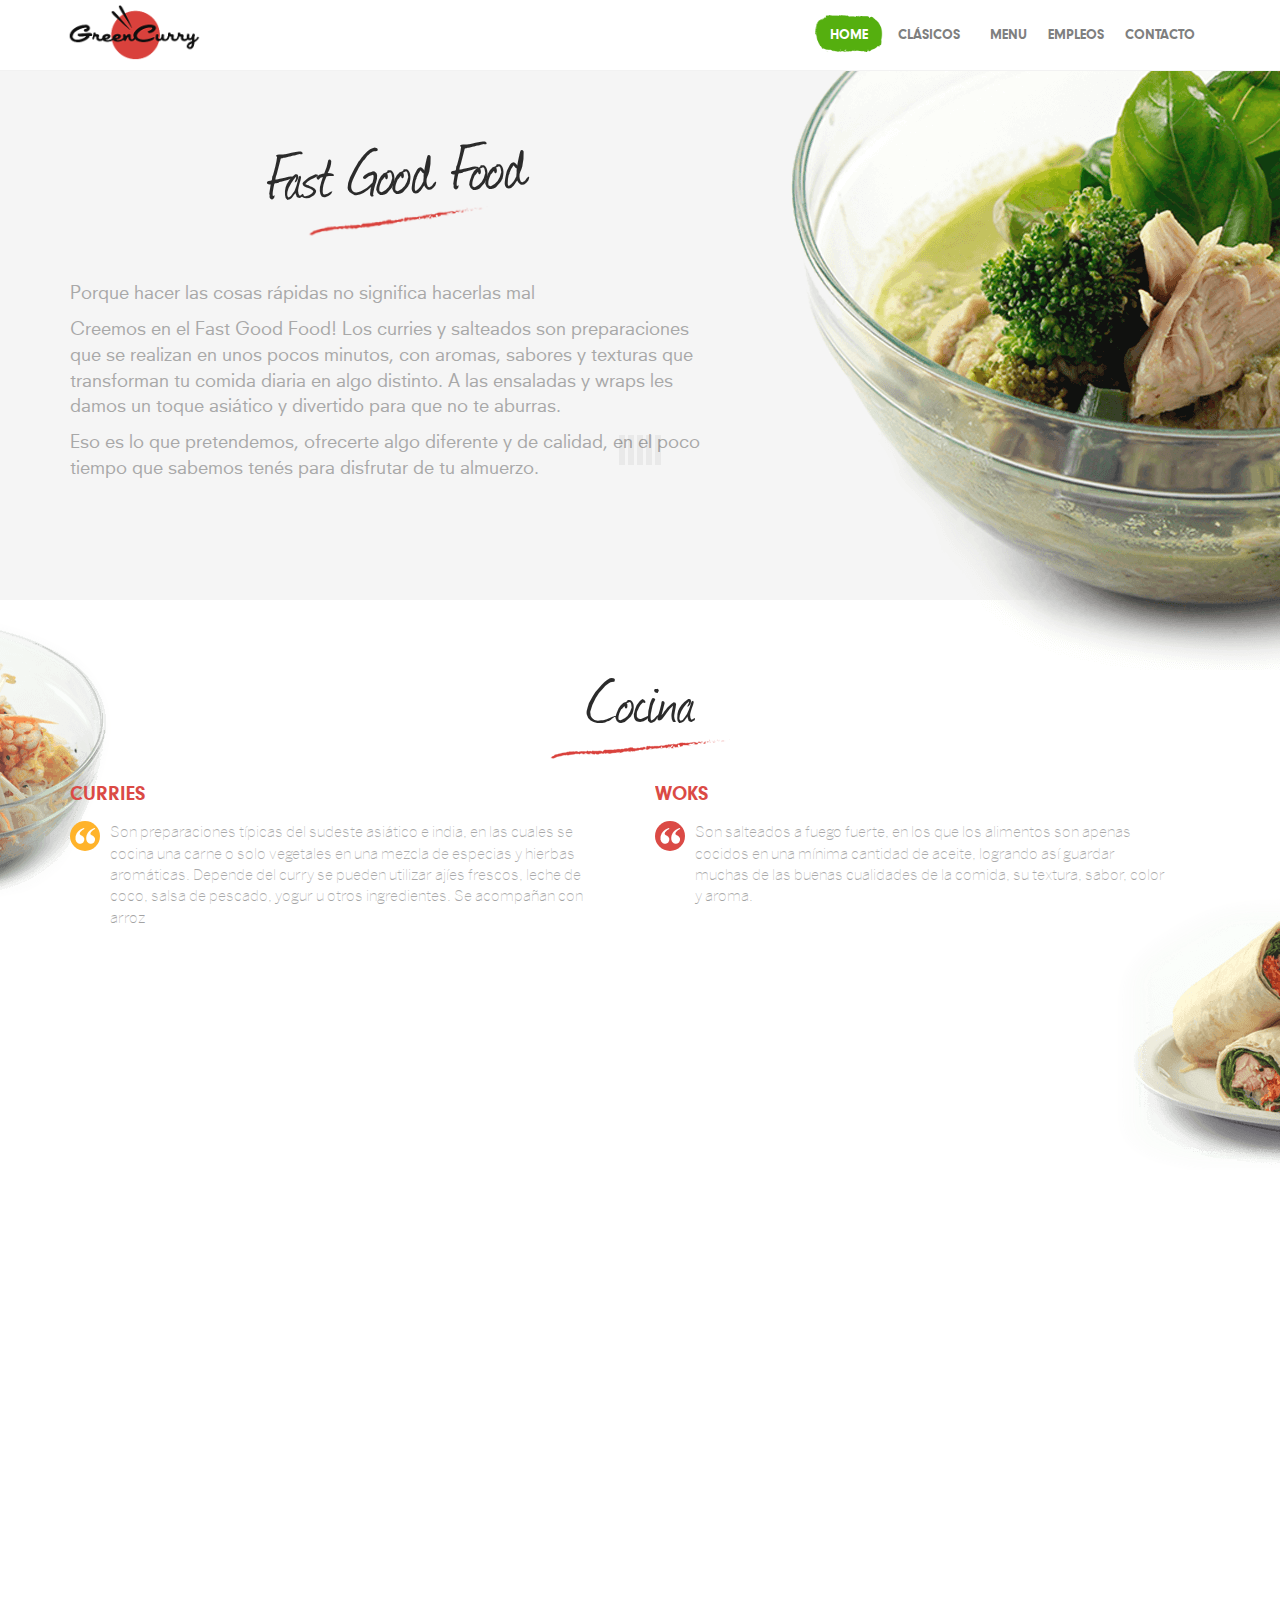
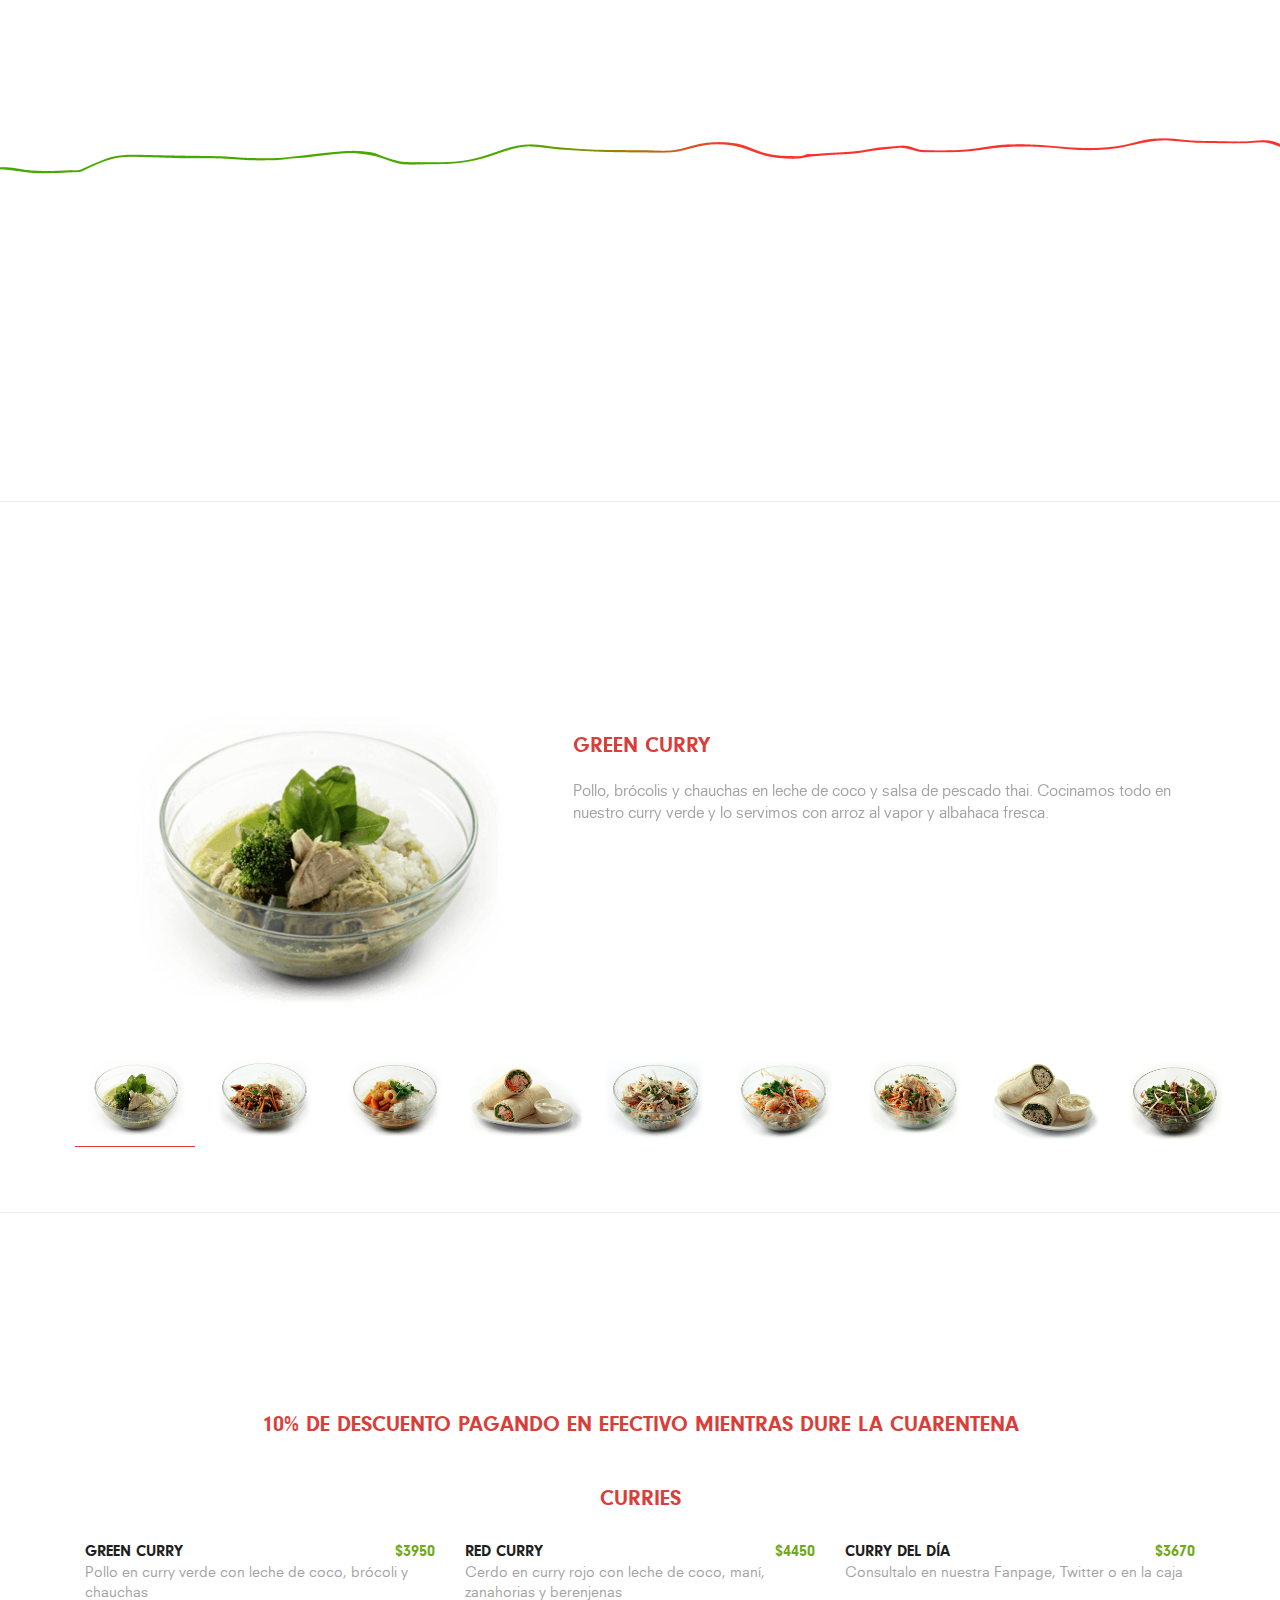
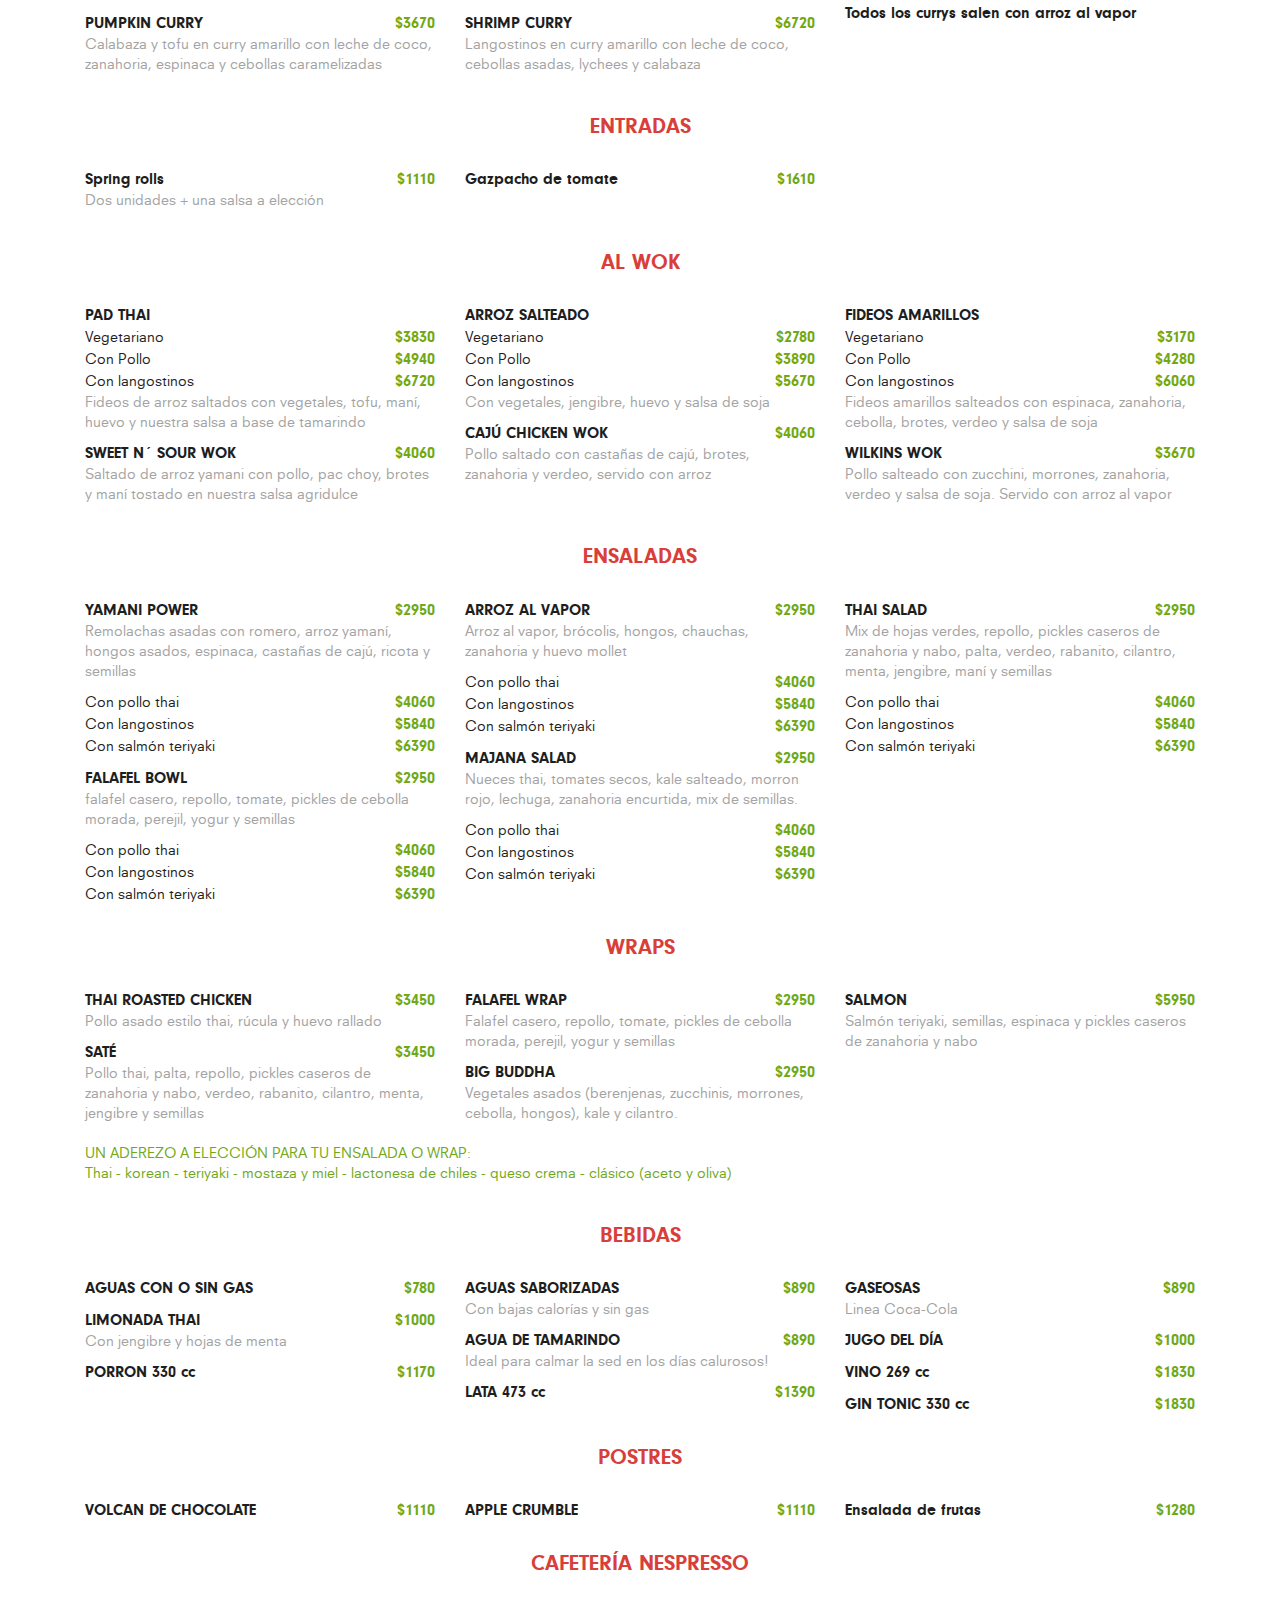
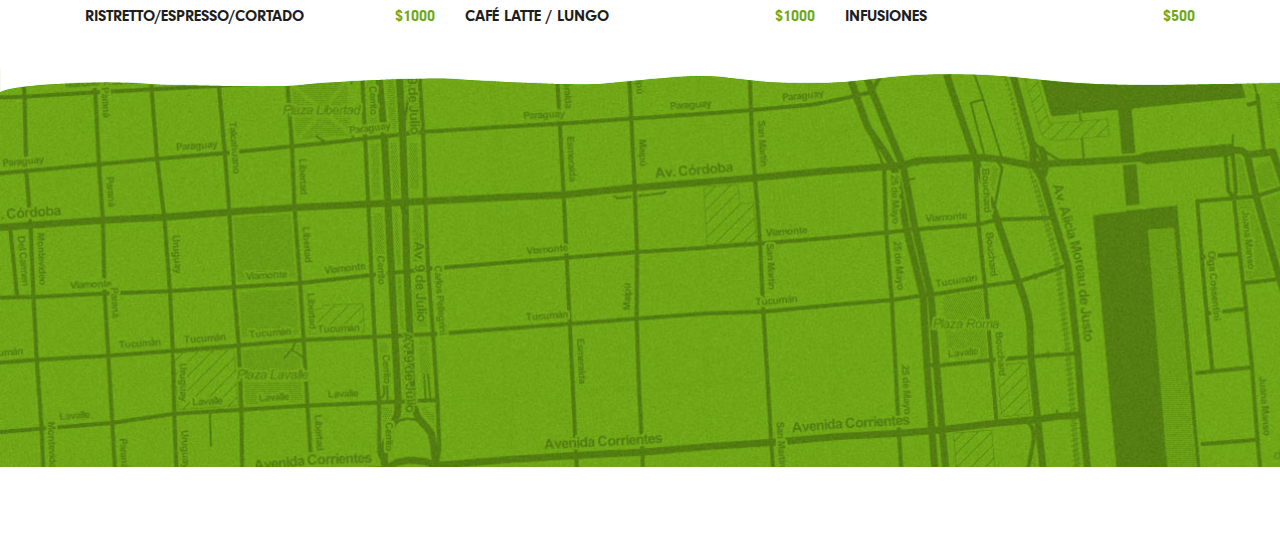
==== commit bfc62032: "Add files via upload" ====
--- a/index.html
+++ b/index.html
@@ -377,17 +377,17 @@
       <h2>CURRIES</h2>
       <div class="col-xs-12 col-md-4">
         <ul>
-          <li><h4>GREEN CURRY<span> $3560</span></h4></li>
+          <li><h4>GREEN CURRY<span> $3950</span></h4></li>
           <p>Pollo en curry verde con leche de coco, brócoli y chauchas</p>
-          <li><h4>PUMPKIN CURRY<span> $3330</span></h4></li>
+          <li><h4>PUMPKIN CURRY<span> $3670</span></h4></li>
           <p>Calabaza y tofu en curry amarillo con leche de coco, zanahoria, espinaca y cebollas caramelizadas</p>
         </ul>
       </div>
       <div class="col-md-4">
         <ul>
-          <li><h4>RED CURRY<span> $4050</span></h4> </li>
+          <li><h4>RED CURRY<span> $4450</span></h4> </li>
           <p>Cerdo en curry rojo con leche de coco, maní, zanahorias y berenjenas</p>
-          <li><h4> SHRIMP CURRY <span> $6060</span></h4></li>
+          <li><h4> SHRIMP CURRY <span> $6720</span></h4></li>
           <p>Langostinos en curry amarillo con leche de coco, cebollas asadas, lychees y calabaza</p>
 
         </ul>
@@ -395,7 +395,7 @@
       </div>
       <div class="col-md-4" >
         <ul>
-          <li><h4>CURRY DEL DÍA<span> $3330</span></h4> </li>
+          <li><h4>CURRY DEL DÍA<span> $3670</span></h4> </li>
           <p>Consultalo en nuestra Fanpage, Twitter o en la caja</p>
           
         </ul>
@@ -414,16 +414,23 @@
 
    <div class="row">
     <div class="col-xs-12">
-      <h2>Gazpacho</h2>
-      <div class="col-md-4">
-        <ul>
-          
-          <li><h4>Gazpacho de tomate<span> $1450</span></h4></li>
+      <h2>Entradas</h2>
+      <div class="col-md-4">
+        <ul>
+                  <li><h4>Spring rolls<span> $1110</span></h4></li>
+          <p class="hidden-xs">Dos unidades + una salsa a elección</p>
+
+        
+        </ul>
+      </div>
+      <div class="col-md-4">
+        <ul>
+            
+          <li><h4>Gazpacho de tomate<span> $1610</span></h4></li>
           <!--<p class="hidden-xs">Pepsi, Pepsi light, 7up, 7up light, Mirinda, Pdt pomelo/pomelo light</p>-->
-        
-        </ul>
-      </div>
-      
+
+        </ul>
+      </div>
      
     </div>
   </div>    
@@ -434,11 +441,11 @@
       <div class="col-md-4">
         <ul>
            <li><h4>PAD THAI</h4></li>
-          <li>Vegetariano<span> $3450</span></li>
-          <li>Con Pollo<span> $4500</span></li>
-          <li>Con langostinos<span> $6060</span></li>
+          <li>Vegetariano<span> $3830</span></li>
+          <li>Con Pollo<span> $4940</span></li>
+          <li>Con langostinos<span> $6720</span></li>
           <p>Fideos de arroz saltados con vegetales, tofu, maní, huevo y nuestra salsa a base de tamarindo</p>
-          <li><h4>SWEET N´ SOUR WOK<span> $3670</span></h4></li>
+          <li><h4>SWEET N´ SOUR WOK<span> $4060</span></h4></li>
           <p>Saltado de arroz yamani con pollo, pac choy, brotes y maní tostado en nuestra salsa agridulce</p>
       
         </ul>
@@ -446,11 +453,11 @@
       <div class="col-md-4">
         <ul>
           <li><h4>ARROZ SALTEADO</h4></li>
-          <li>Vegetariano<span> $2500</span></li>
-          <li>Con Pollo<span> $3550</span></li>
-          <li>Con langostinos<span> $5110</span></li>
+          <li>Vegetariano<span> $2780</span></li>
+          <li>Con Pollo<span> $3890</span></li>
+          <li>Con langostinos<span> $5670</span></li>
           <p>Con vegetales, jengibre, huevo y salsa de soja</p>
-          <li><h4>CAJÚ CHICKEN WOK<span> $3670</span></h4></li>
+          <li><h4>CAJÚ CHICKEN WOK<span> $4060</span></h4></li>
           <p>Pollo saltado con castañas de cajú, brotes, zanahoria y verdeo, servido con arroz</p>
 
          
@@ -459,11 +466,11 @@
       <div class="col-md-4" >
         <ul>
           <li><h4>FIDEOS AMARILLOS </h4></li>
-          <li>Vegetariano<span> $2890</span></li>
-          <li>Con Pollo<span> $3940</span></li>
-          <li>Con langostinos<span> $5500</span></li>
+          <li>Vegetariano<span> $3170</span></li>
+          <li>Con Pollo<span> $4280</span></li>
+          <li>Con langostinos<span> $6060</span></li>
           <p>Fideos amarillos salteados con espinaca, zanahoria, cebolla, brotes, verdeo y salsa de soja</p>
-         <li><h4>WILKINS WOK<span> $3330</span></h4></li>
+         <li><h4>WILKINS WOK<span> $3670</span></h4></li>
           <p>Pollo salteado con zucchini, morrones, zanahoria, verdeo y salsa de soja. Servido con arroz al vapor
 </p>
         </ul>
@@ -476,53 +483,51 @@
       <h2>ENSALADAS</h2>
       <div class="col-md-4">
         <ul>
-          <li><h4>YAMANI POWER<span> $2670</span></h4></li>
+          <li><h4>YAMANI POWER<span> $2950</span></h4></li>
           <p>Remolachas asadas con romero, arroz yamaní, hongos
             asados, espinaca, castañas de cajú, ricota y semillas </p>
-          <li>Con pollo thai<span> $3720</span></li>
-          <li>Con langostinos<span> $5280</span></li>
-          <li>Con salmón teriyaki<span> $5670</span></li>
+          <li>Con pollo thai<span> $4060</span></li>
+          <li>Con langostinos<span> $5840</span></li>
+          <li>Con salmón teriyaki<span> $6390</span></li>
                   </ul>
         <ul>
-          <li><h4>FALAFEL BOWL<span> $2670</span></h4></li>
+          <li><h4>FALAFEL BOWL<span> $2950</span></h4></li>
           <p>falafel casero, repollo, tomate, pickles de cebolla morada, perejil, yogur y semillas</p>
-          <li>Con pollo thai<span> $3720</span></li>
-          <li>Con langostinos<span> $5280</span></li>
-          <li>Con salmón teriyaki<span> $5670</span></li>
-          
-        </ul>
-      </div>
-      <div class="col-md-4">
-        <ul>
-          <li><h4>ARROZ AL VAPOR<span> $2670</span></h4></li>
+          <li>Con pollo thai<span> $4060</span></li>
+          <li>Con langostinos<span> $5840</span></li>
+          <li>Con salmón teriyaki<span> $6390</span></li>
+          
+        </ul>
+      </div>
+      <div class="col-md-4">
+        <ul>
+          <li><h4>ARROZ AL VAPOR<span> $2950</span></h4></li>
           <p>Arroz al vapor, brócolis, hongos, chauchas, zanahoria y huevo mollet</p>
-          <li>Con pollo thai<span> $3720</span></li>
-          <li>Con langostinos<span> $5280</span></li>
-          <li>Con salmón teriyaki<span> $5670</span></li>
-          
-        </ul>
-
-        <ul>
-          <li><h4>MAJANA SALAD<span> $2670</span></h4></li>
+          <li>Con pollo thai<span> $4060</span></li>
+          <li>Con langostinos<span> $5840</span></li>
+          <li>Con salmón teriyaki<span> $6390</span></li>
+          
+        </ul>
+
+        <ul>
+          <li><h4>MAJANA SALAD<span> $2950</span></h4></li>
           <p>Nueces thai, tomates secos, kale salteado, morron rojo, lechuga, zanahoria encurtida, mix de semillas.</p>
-          <li>Con pollo thai<span> $3720</span></li>
-          <li>Con langostinos<span> $5280</span></li>
-          <li>Con salmón teriyaki<span> $5670</span></li>
-          
-        </ul>
-       
-      
+          <li>Con pollo thai<span> $4060</span></li>
+          <li>Con langostinos<span> $5840</span></li>
+          <li>Con salmón teriyaki<span> $6390</span></li>
+          
+        </ul>
 
       </div>
       <div class="col-md-4" >
         
         <ul>
-          <li><h4>THAI SALAD<span> $2670</span></h4></li>
+          <li><h4>THAI SALAD<span> $2950</span></h4></li>
           <p>Mix de hojas verdes, repollo, pickles caseros de zanahoria y nabo,
           palta, verdeo, rabanito, cilantro, menta, jengibre, maní y semillas</p>
-         <li>Con pollo thai<span> $3720</span></li>
-          <li>Con langostinos<span> $5280</span></li>
-          <li>Con salmón teriyaki<span> $5670</span></li>
+         <li>Con pollo thai<span> $4060</span></li>
+          <li>Con langostinos<span> $5840</span></li>
+          <li>Con salmón teriyaki<span> $6390</span></li>
           
         </ul>
 
@@ -537,23 +542,23 @@
       <h2>WRAPS</h2>
       <div class="col-md-4">
         <ul>
-          <li><h4>THAI ROASTED CHICKEN<span> $3110</span></h4></li>
+          <li><h4>THAI ROASTED CHICKEN<span> $3450</span></h4></li>
           <p>Pollo asado estilo thai, rúcula y huevo rallado</p>
 
-          <li><h4>SATÉ<span> $3110</span></h4></li>
+          <li><h4>SATÉ<span> $3450</span></h4></li>
           <p>Pollo thai, palta, repollo, pickles caseros de zanahoria y nabo, verdeo, rabanito, cilantro, menta, jengibre y semillas</p>
         </ul>
       </div>
       <div class="col-md-4">
         <ul>
-          <li><h4>FALAFEL WRAP <span> $2670</span></h4></li>
+          <li><h4>FALAFEL WRAP <span> $2950</span></h4></li>
           <p>Falafel casero, repollo, tomate, pickles de cebolla morada, perejil, yogur y semillas</p>
 
           
         </ul>
 
         <ul>
-          <li><h4>BIG BUDDHA <span> $2670</span></h4></li>
+          <li><h4>BIG BUDDHA <span> $2950</span></h4></li>
           <p>Vegetales asados (berenjenas, zucchinis, morrones, cebolla, hongos), kale y cilantro.</p>
 
           
@@ -564,7 +569,7 @@
         <ul>
           
 
-          <li><h4>SALMON<span> $5170</span></h4></li>
+          <li><h4>SALMON<span> $5950</span></h4></li>
           <p>Salmón teriyaki, semillas, espinaca y pickles caseros de zanahoria y nabo </p>
           
         </ul>
@@ -585,33 +590,33 @@
       <div class="col-md-4">
         <ul>
           
-          <li><h4>AGUAS CON O SIN GAS<span> $720</span></h4></li>
+          <li><h4>AGUAS CON O SIN GAS<span> $780</span></h4></li>
           <!--<p class="hidden-xs">Pepsi, Pepsi light, 7up, 7up light, Mirinda, Pdt pomelo/pomelo light</p>-->
-          <li><h4>LIMONADA THAI<span> $890</span></h4></li>
+          <li><h4>LIMONADA THAI<span> $1000</span></h4></li>
           <p class="hidden-xs">Con jengibre y hojas de menta</p>
-          <li><h4>PORRON 330 cc<span> $1050</span></h4></li>
-        </ul>
-      </div>
-      <div class="col-md-4">
-        <ul>
-          <li><h4>AGUAS SABORIZADAS<span> $780</span></h4></li>
+          <li><h4>PORRON 330 cc<span> $1170</span></h4></li>
+        </ul>
+      </div>
+      <div class="col-md-4">
+        <ul>
+          <li><h4>AGUAS SABORIZADAS<span> $890</span></h4></li>
           <p class="hidden-xs">Con bajas calorías y sin gas</p>
-          <li><h4>AGUA DE TAMARINDO<span> $780</span></h4></li>
+          <li><h4>AGUA DE TAMARINDO<span> $890</span></h4></li>
           <p class="hidden-xs">Ideal para calmar la sed en los días calurosos!</p>
-                   <li><h4>LATA 473 cc<span> $1220</span></h4></li>
+                   <li><h4>LATA 473 cc<span> $1390</span></h4></li>
 
         </ul>
       </div>
       <div class="col-md-4" >
         <ul>
           
-          <li><h4>GASEOSAS<span> $780</span></h4></li>
+          <li><h4>GASEOSAS<span> $890</span></h4></li>
                     <p class="hidden-xs">Linea Coca-Cola</p>
 
          
-          <li><h4>JUGO DEL DÍA<span> $890</span></h4></li>
-          <li><h4>VINO 269 cc<span> $1610</span></h4></li>
-           <li><h4>GIN TONIC 330 cc<span> $1610</span></h4></li>
+          <li><h4>JUGO DEL DÍA<span> $1000</span></h4></li>
+          <li><h4>VINO 269 cc<span> $1830</span></h4></li>
+           <li><h4>GIN TONIC 330 cc<span> $1830</span></h4></li>
         </ul>
       </div>
     </div>
@@ -622,13 +627,19 @@
       <h2>POSTRES</h2>
       <div class="col-md-4">
         <ul>
-          <li><h4>VOLCAN DE CHOCOLATE<span> $1000</span></h4></li>
-
-        </ul>
-      </div>
-      <div class="col-md-4">
-        <ul>
-         <li><h4>APPLE CRUMBLE<span> $1000</span></h4></li>
+          <li><h4>VOLCAN DE CHOCOLATE<span> $1110</span></h4></li>
+
+        </ul>
+      </div>
+      <div class="col-md-4">
+        <ul>
+         <li><h4>APPLE CRUMBLE<span> $1110</span></h4></li>
+        </ul>
+      </div>
+     
+     <div class="col-md-4">
+        <ul>
+         <li><h4>Ensalada de frutas<span> $1280</span></h4></li>
         </ul>
       </div>
      
@@ -641,17 +652,17 @@
       <h2>CAFETERÍA NESPRESSO</h2>
       <div class="col-md-4">
         <ul>
-          <li><h4>RISTRETTO/ESPRESSO/CORTADO<span> $890</span></h4></li>
-        </ul>
-      </div>
-      <div class="col-md-4">
-        <ul>
-          <li><h4>CAFÉ LATTE / LUNGO<span> $890</span></h4></li>
+          <li><h4>RISTRETTO/ESPRESSO/CORTADO<span> $1000</span></h4></li>
+        </ul>
+      </div>
+      <div class="col-md-4">
+        <ul>
+          <li><h4>CAFÉ LATTE / LUNGO<span> $1000</span></h4></li>
         </ul>
       </div>
       <div class="col-md-4" >
         <ul>
-          <li><h4> INFUSIONES<span> $450</span></h4></li>
+          <li><h4> INFUSIONES<span> $500</span></h4></li>
         </ul>
       </div>
     </div>
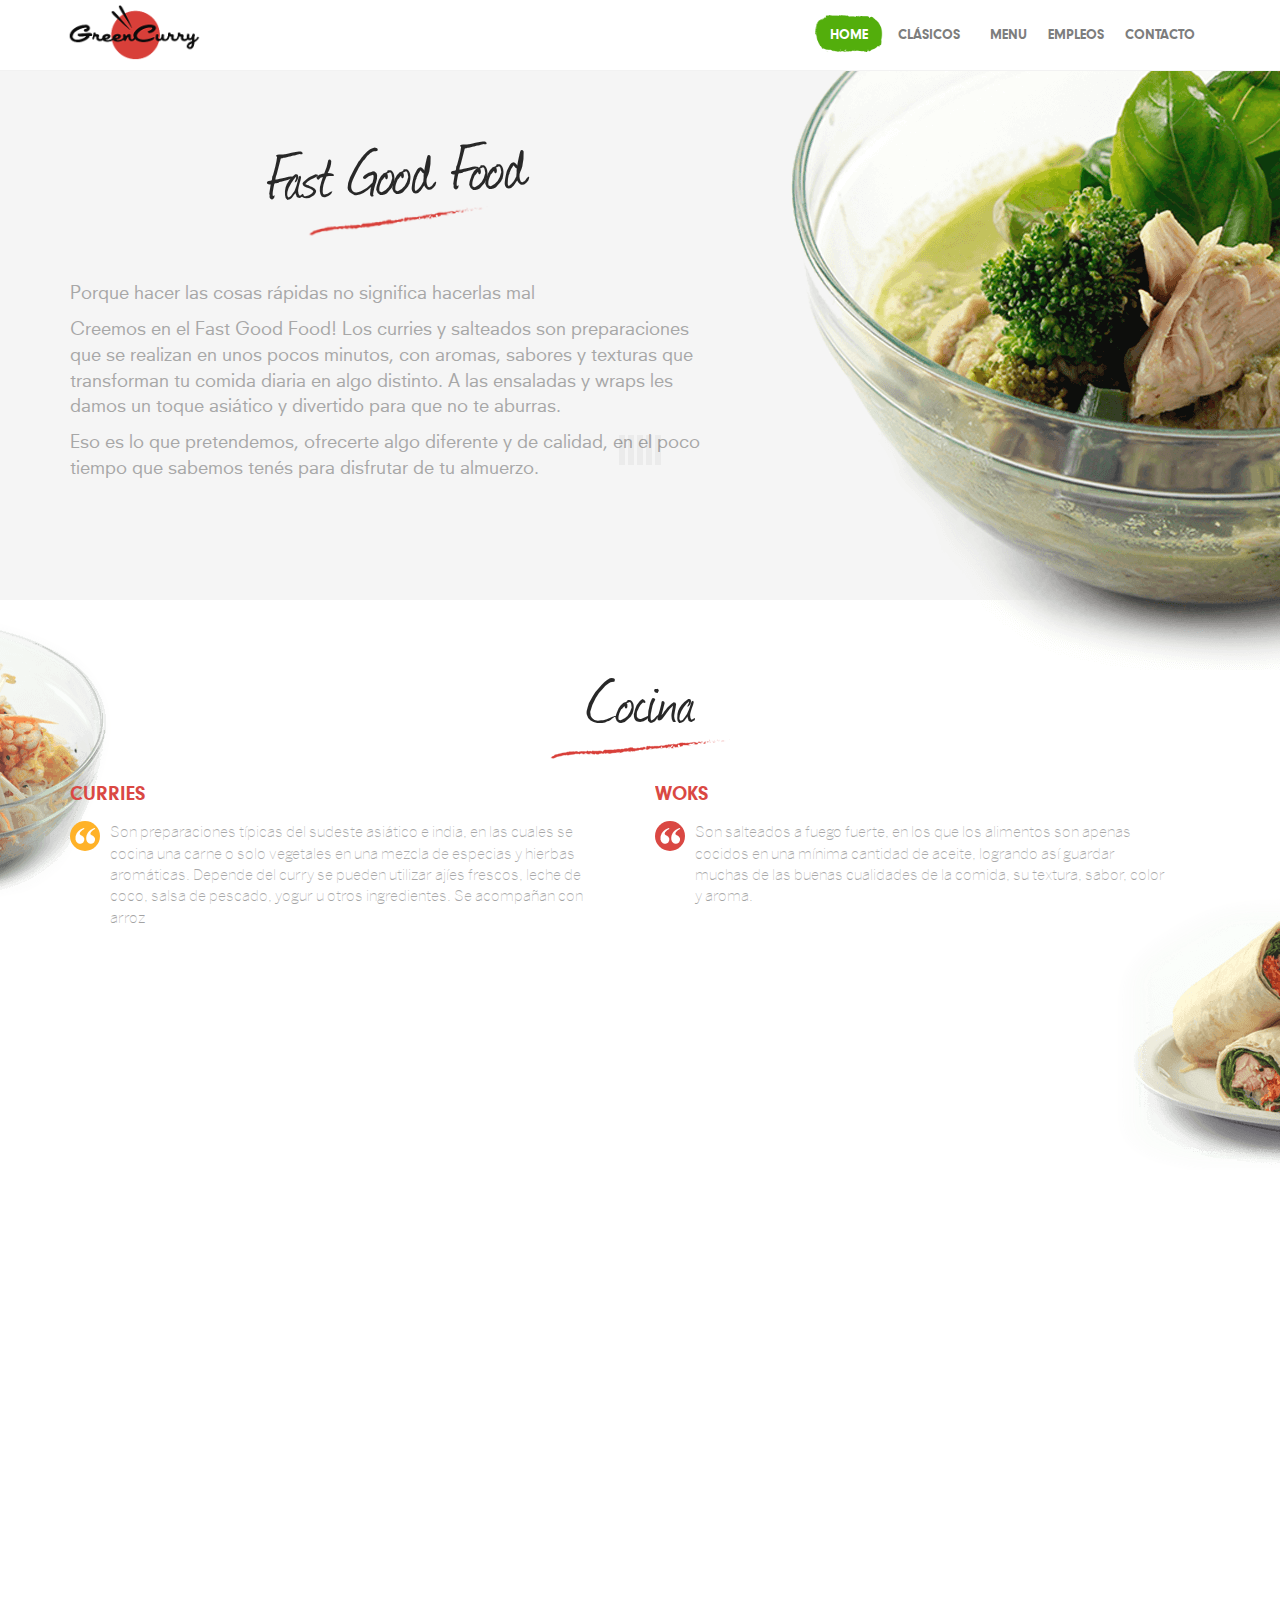
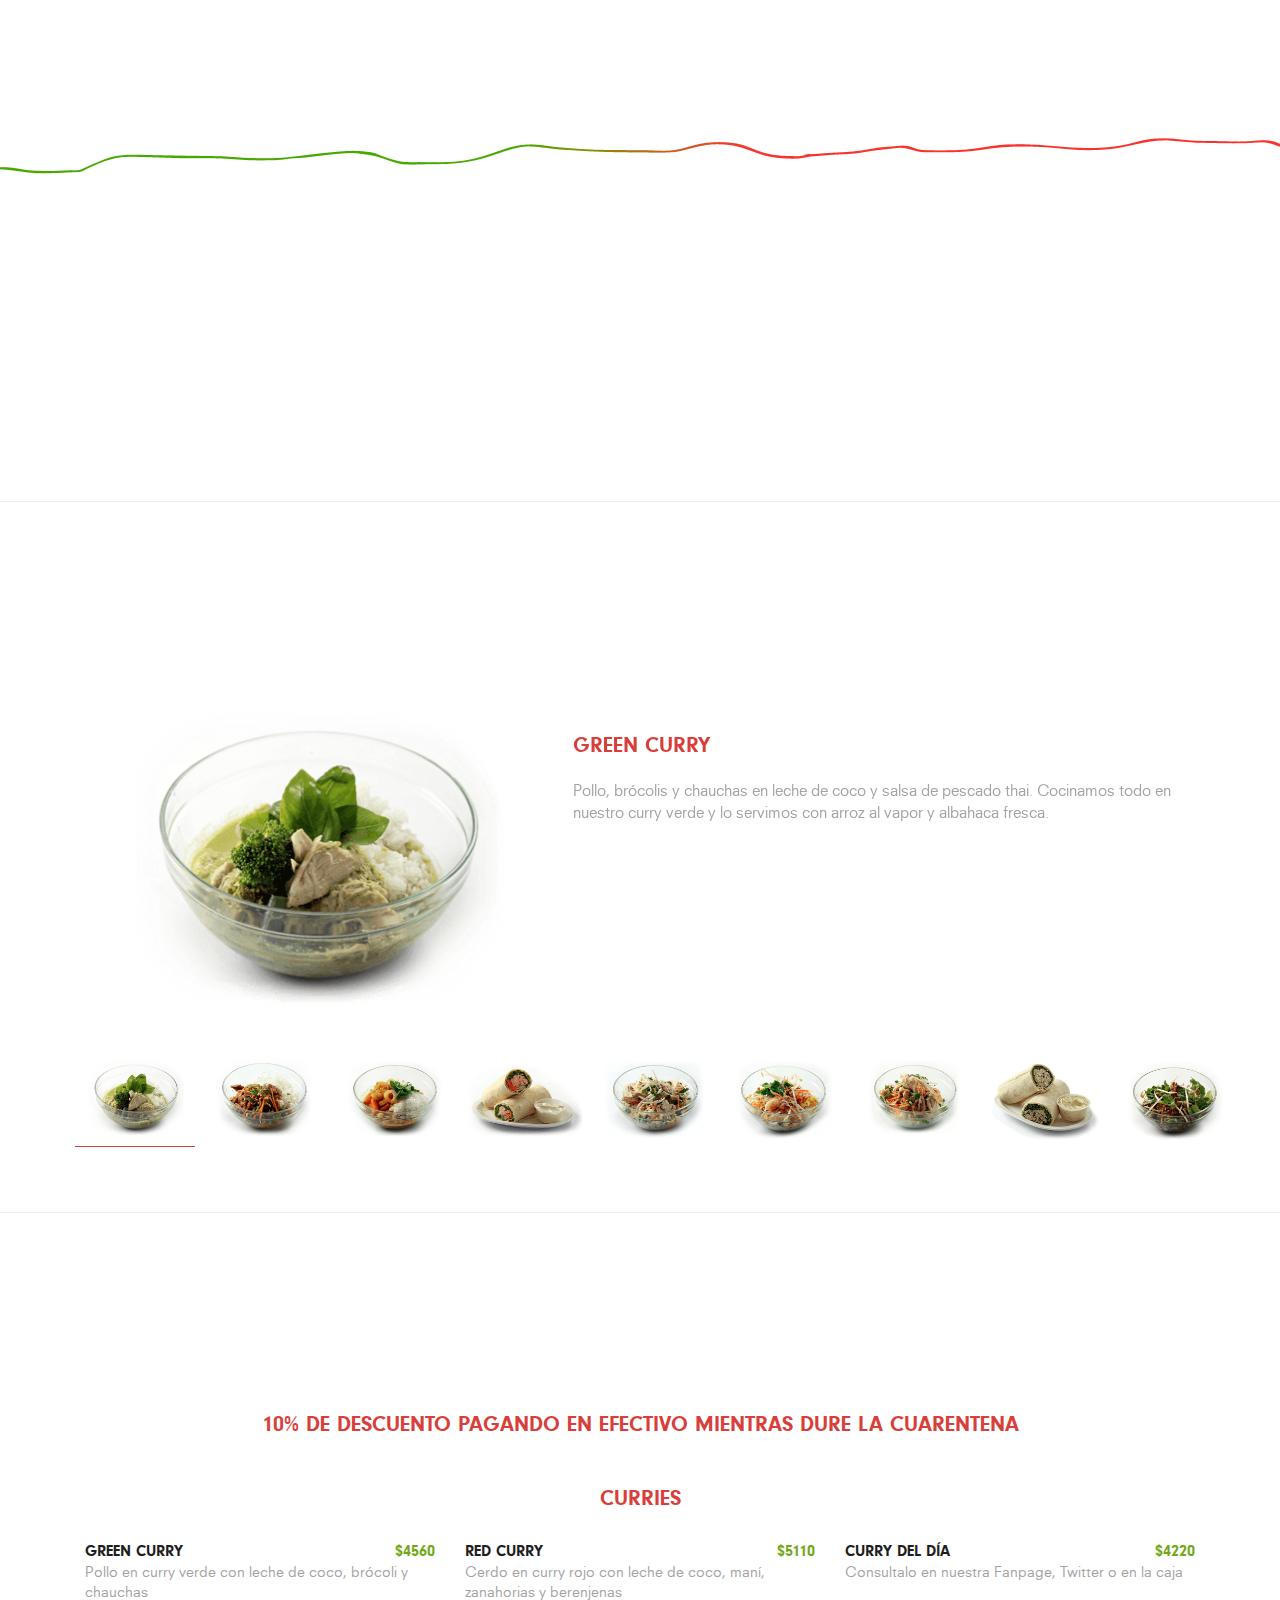
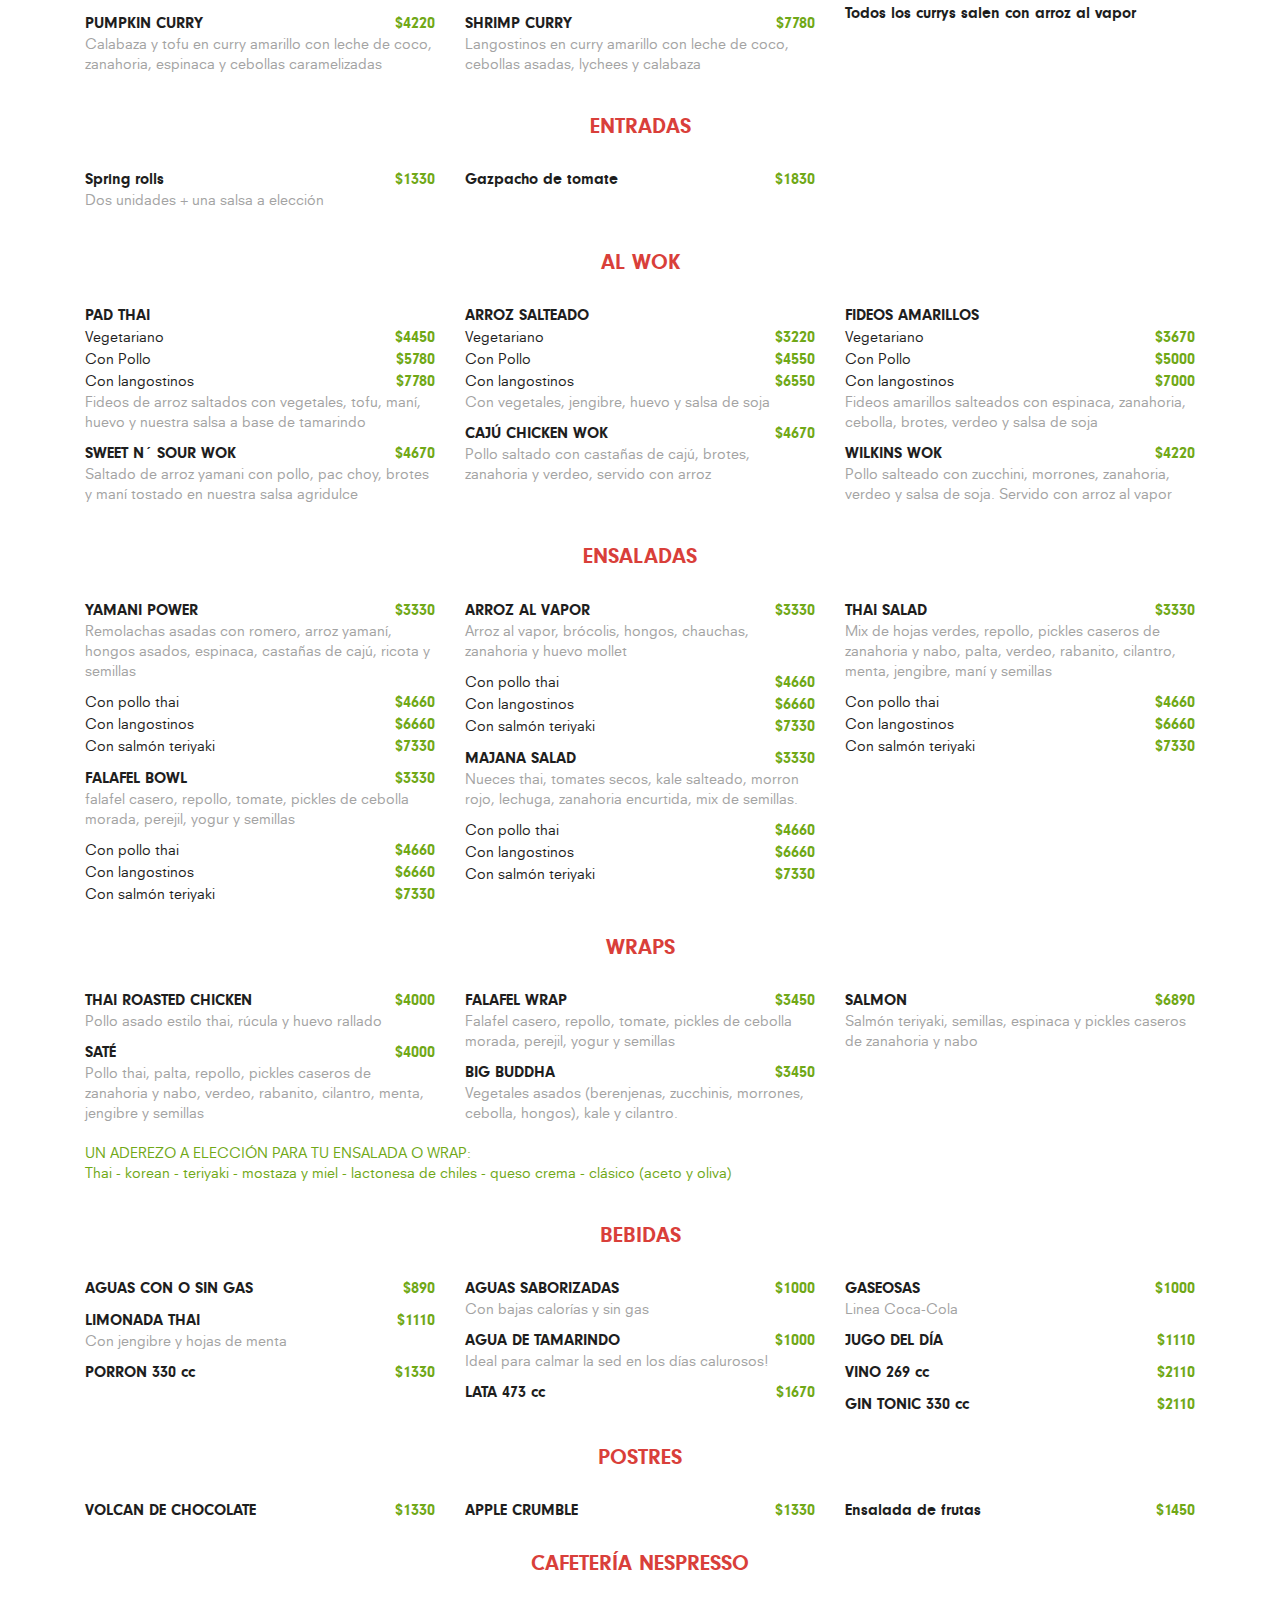
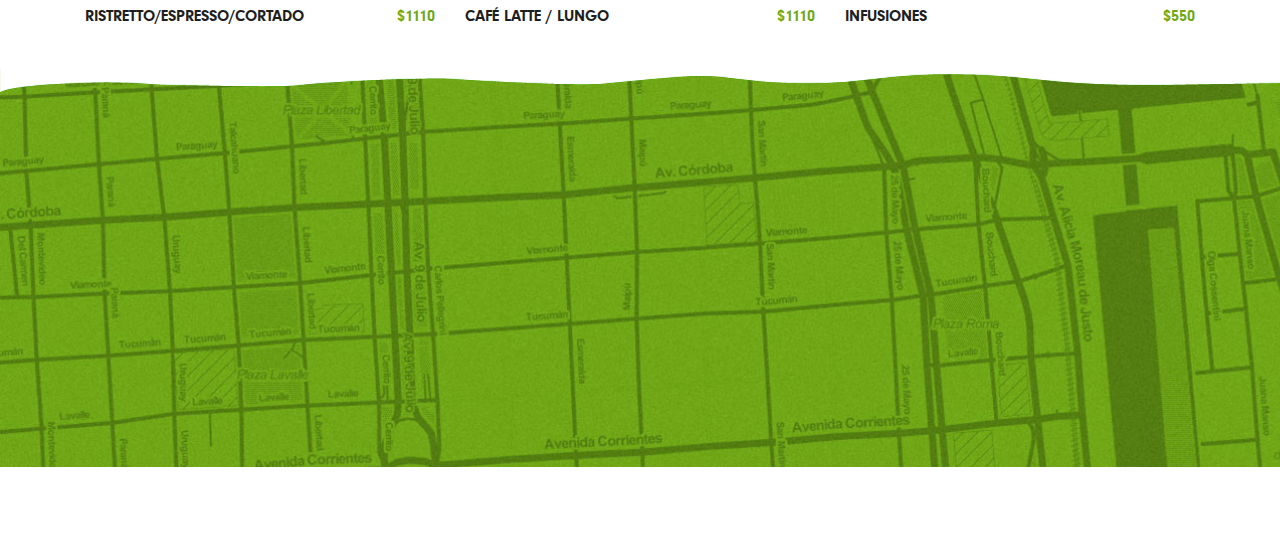
==== commit ffa0d29f: "Add files via upload" ====
--- a/index.html
+++ b/index.html
@@ -377,17 +377,17 @@
       <h2>CURRIES</h2>
       <div class="col-xs-12 col-md-4">
         <ul>
-          <li><h4>GREEN CURRY<span> $3950</span></h4></li>
+          <li><h4>GREEN CURRY<span> $4560</span></h4></li>
           <p>Pollo en curry verde con leche de coco, brócoli y chauchas</p>
-          <li><h4>PUMPKIN CURRY<span> $3670</span></h4></li>
+          <li><h4>PUMPKIN CURRY<span> $4220</span></h4></li>
           <p>Calabaza y tofu en curry amarillo con leche de coco, zanahoria, espinaca y cebollas caramelizadas</p>
         </ul>
       </div>
       <div class="col-md-4">
         <ul>
-          <li><h4>RED CURRY<span> $4450</span></h4> </li>
+          <li><h4>RED CURRY<span> $5110</span></h4> </li>
           <p>Cerdo en curry rojo con leche de coco, maní, zanahorias y berenjenas</p>
-          <li><h4> SHRIMP CURRY <span> $6720</span></h4></li>
+          <li><h4> SHRIMP CURRY <span> $7780</span></h4></li>
           <p>Langostinos en curry amarillo con leche de coco, cebollas asadas, lychees y calabaza</p>
 
         </ul>
@@ -395,7 +395,7 @@
       </div>
       <div class="col-md-4" >
         <ul>
-          <li><h4>CURRY DEL DÍA<span> $3670</span></h4> </li>
+          <li><h4>CURRY DEL DÍA<span> $4220</span></h4> </li>
           <p>Consultalo en nuestra Fanpage, Twitter o en la caja</p>
           
         </ul>
@@ -417,7 +417,7 @@
       <h2>Entradas</h2>
       <div class="col-md-4">
         <ul>
-                  <li><h4>Spring rolls<span> $1110</span></h4></li>
+                  <li><h4>Spring rolls<span> $1330</span></h4></li>
           <p class="hidden-xs">Dos unidades + una salsa a elección</p>
 
         
@@ -426,7 +426,7 @@
       <div class="col-md-4">
         <ul>
             
-          <li><h4>Gazpacho de tomate<span> $1610</span></h4></li>
+          <li><h4>Gazpacho de tomate<span> $1830</span></h4></li>
           <!--<p class="hidden-xs">Pepsi, Pepsi light, 7up, 7up light, Mirinda, Pdt pomelo/pomelo light</p>-->
 
         </ul>
@@ -441,11 +441,11 @@
       <div class="col-md-4">
         <ul>
            <li><h4>PAD THAI</h4></li>
-          <li>Vegetariano<span> $3830</span></li>
-          <li>Con Pollo<span> $4940</span></li>
-          <li>Con langostinos<span> $6720</span></li>
+          <li>Vegetariano<span> $4450</span></li>
+          <li>Con Pollo<span> $5780</span></li>
+          <li>Con langostinos<span> $7780</span></li>
           <p>Fideos de arroz saltados con vegetales, tofu, maní, huevo y nuestra salsa a base de tamarindo</p>
-          <li><h4>SWEET N´ SOUR WOK<span> $4060</span></h4></li>
+          <li><h4>SWEET N´ SOUR WOK<span> $4670</span></h4></li>
           <p>Saltado de arroz yamani con pollo, pac choy, brotes y maní tostado en nuestra salsa agridulce</p>
       
         </ul>
@@ -453,11 +453,11 @@
       <div class="col-md-4">
         <ul>
           <li><h4>ARROZ SALTEADO</h4></li>
-          <li>Vegetariano<span> $2780</span></li>
-          <li>Con Pollo<span> $3890</span></li>
-          <li>Con langostinos<span> $5670</span></li>
+          <li>Vegetariano<span> $3220</span></li>
+          <li>Con Pollo<span> $4550</span></li>
+          <li>Con langostinos<span> $6550</span></li>
           <p>Con vegetales, jengibre, huevo y salsa de soja</p>
-          <li><h4>CAJÚ CHICKEN WOK<span> $4060</span></h4></li>
+          <li><h4>CAJÚ CHICKEN WOK<span> $4670</span></h4></li>
           <p>Pollo saltado con castañas de cajú, brotes, zanahoria y verdeo, servido con arroz</p>
 
          
@@ -466,11 +466,11 @@
       <div class="col-md-4" >
         <ul>
           <li><h4>FIDEOS AMARILLOS </h4></li>
-          <li>Vegetariano<span> $3170</span></li>
-          <li>Con Pollo<span> $4280</span></li>
-          <li>Con langostinos<span> $6060</span></li>
+          <li>Vegetariano<span> $3670</span></li>
+          <li>Con Pollo<span> $5000</span></li>
+          <li>Con langostinos<span> $7000</span></li>
           <p>Fideos amarillos salteados con espinaca, zanahoria, cebolla, brotes, verdeo y salsa de soja</p>
-         <li><h4>WILKINS WOK<span> $3670</span></h4></li>
+         <li><h4>WILKINS WOK<span> $4220</span></h4></li>
           <p>Pollo salteado con zucchini, morrones, zanahoria, verdeo y salsa de soja. Servido con arroz al vapor
 </p>
         </ul>
@@ -483,51 +483,50 @@
       <h2>ENSALADAS</h2>
       <div class="col-md-4">
         <ul>
-          <li><h4>YAMANI POWER<span> $2950</span></h4></li>
+          <li><h4>YAMANI POWER<span> $3330</span></h4></li>
           <p>Remolachas asadas con romero, arroz yamaní, hongos
             asados, espinaca, castañas de cajú, ricota y semillas </p>
-          <li>Con pollo thai<span> $4060</span></li>
-          <li>Con langostinos<span> $5840</span></li>
-          <li>Con salmón teriyaki<span> $6390</span></li>
+          <li>Con pollo thai<span> $4660</span></li>
+          <li>Con langostinos<span> $6660</span></li>
+          <li>Con salmón teriyaki<span> $7330</span></li>
                   </ul>
         <ul>
-          <li><h4>FALAFEL BOWL<span> $2950</span></h4></li>
+          <li><h4>FALAFEL BOWL<span> $3330</span></h4></li>
           <p>falafel casero, repollo, tomate, pickles de cebolla morada, perejil, yogur y semillas</p>
-          <li>Con pollo thai<span> $4060</span></li>
-          <li>Con langostinos<span> $5840</span></li>
-          <li>Con salmón teriyaki<span> $6390</span></li>
-          
-        </ul>
-      </div>
-      <div class="col-md-4">
-        <ul>
-          <li><h4>ARROZ AL VAPOR<span> $2950</span></h4></li>
+          <li>Con pollo thai<span> $4660</span></li>
+          <li>Con langostinos<span> $6660</span></li>
+          <li>Con salmón teriyaki<span> $7330</span></li>
+          
+        </ul>
+      </div>
+      <div class="col-md-4">
+        <ul>
+          <li><h4>ARROZ AL VAPOR<span> $3330</span></h4></li>
           <p>Arroz al vapor, brócolis, hongos, chauchas, zanahoria y huevo mollet</p>
-          <li>Con pollo thai<span> $4060</span></li>
-          <li>Con langostinos<span> $5840</span></li>
-          <li>Con salmón teriyaki<span> $6390</span></li>
-          
-        </ul>
-
-        <ul>
-          <li><h4>MAJANA SALAD<span> $2950</span></h4></li>
+          <li>Con pollo thai<span> $4660</span></li>
+          <li>Con langostinos<span> $6660</span></li>
+          <li>Con salmón teriyaki<span> $7330</span></li>
+          
+        </ul>
+
+        <ul>
+          <li><h4>MAJANA SALAD<span> $3330</span></h4></li>
           <p>Nueces thai, tomates secos, kale salteado, morron rojo, lechuga, zanahoria encurtida, mix de semillas.</p>
-          <li>Con pollo thai<span> $4060</span></li>
-          <li>Con langostinos<span> $5840</span></li>
-          <li>Con salmón teriyaki<span> $6390</span></li>
-          
+          <li>Con pollo thai<span> $4660</span></li>
+          <li>Con langostinos<span> $6660</span></li>
+          <li>Con salmón teriyaki<span> $7330</span></li>
         </ul>
 
       </div>
       <div class="col-md-4" >
         
         <ul>
-          <li><h4>THAI SALAD<span> $2950</span></h4></li>
+          <li><h4>THAI SALAD<span> $3330</span></h4></li>
           <p>Mix de hojas verdes, repollo, pickles caseros de zanahoria y nabo,
           palta, verdeo, rabanito, cilantro, menta, jengibre, maní y semillas</p>
-         <li>Con pollo thai<span> $4060</span></li>
-          <li>Con langostinos<span> $5840</span></li>
-          <li>Con salmón teriyaki<span> $6390</span></li>
+         <li>Con pollo thai<span> $4660</span></li>
+          <li>Con langostinos<span> $6660</span></li>
+          <li>Con salmón teriyaki<span> $7330</span></li>
           
         </ul>
 
@@ -542,23 +541,23 @@
       <h2>WRAPS</h2>
       <div class="col-md-4">
         <ul>
-          <li><h4>THAI ROASTED CHICKEN<span> $3450</span></h4></li>
+          <li><h4>THAI ROASTED CHICKEN<span> $4000</span></h4></li>
           <p>Pollo asado estilo thai, rúcula y huevo rallado</p>
 
-          <li><h4>SATÉ<span> $3450</span></h4></li>
+          <li><h4>SATÉ<span> $4000</span></h4></li>
           <p>Pollo thai, palta, repollo, pickles caseros de zanahoria y nabo, verdeo, rabanito, cilantro, menta, jengibre y semillas</p>
         </ul>
       </div>
       <div class="col-md-4">
         <ul>
-          <li><h4>FALAFEL WRAP <span> $2950</span></h4></li>
+          <li><h4>FALAFEL WRAP <span> $3450</span></h4></li>
           <p>Falafel casero, repollo, tomate, pickles de cebolla morada, perejil, yogur y semillas</p>
 
           
         </ul>
 
         <ul>
-          <li><h4>BIG BUDDHA <span> $2950</span></h4></li>
+          <li><h4>BIG BUDDHA <span> $3450</span></h4></li>
           <p>Vegetales asados (berenjenas, zucchinis, morrones, cebolla, hongos), kale y cilantro.</p>
 
           
@@ -569,7 +568,7 @@
         <ul>
           
 
-          <li><h4>SALMON<span> $5950</span></h4></li>
+          <li><h4>SALMON<span> $6890</span></h4></li>
           <p>Salmón teriyaki, semillas, espinaca y pickles caseros de zanahoria y nabo </p>
           
         </ul>
@@ -590,33 +589,33 @@
       <div class="col-md-4">
         <ul>
           
-          <li><h4>AGUAS CON O SIN GAS<span> $780</span></h4></li>
+          <li><h4>AGUAS CON O SIN GAS<span> $890</span></h4></li>
           <!--<p class="hidden-xs">Pepsi, Pepsi light, 7up, 7up light, Mirinda, Pdt pomelo/pomelo light</p>-->
-          <li><h4>LIMONADA THAI<span> $1000</span></h4></li>
+          <li><h4>LIMONADA THAI<span> $1110</span></h4></li>
           <p class="hidden-xs">Con jengibre y hojas de menta</p>
-          <li><h4>PORRON 330 cc<span> $1170</span></h4></li>
-        </ul>
-      </div>
-      <div class="col-md-4">
-        <ul>
-          <li><h4>AGUAS SABORIZADAS<span> $890</span></h4></li>
+          <li><h4>PORRON 330 cc<span> $1330</span></h4></li>
+        </ul>
+      </div>
+      <div class="col-md-4">
+        <ul>
+          <li><h4>AGUAS SABORIZADAS<span> $1000</span></h4></li>
           <p class="hidden-xs">Con bajas calorías y sin gas</p>
-          <li><h4>AGUA DE TAMARINDO<span> $890</span></h4></li>
+          <li><h4>AGUA DE TAMARINDO<span> $1000</span></h4></li>
           <p class="hidden-xs">Ideal para calmar la sed en los días calurosos!</p>
-                   <li><h4>LATA 473 cc<span> $1390</span></h4></li>
+                   <li><h4>LATA 473 cc<span> $1670</span></h4></li>
 
         </ul>
       </div>
       <div class="col-md-4" >
         <ul>
           
-          <li><h4>GASEOSAS<span> $890</span></h4></li>
+          <li><h4>GASEOSAS<span> $1000</span></h4></li>
                     <p class="hidden-xs">Linea Coca-Cola</p>
 
          
-          <li><h4>JUGO DEL DÍA<span> $1000</span></h4></li>
-          <li><h4>VINO 269 cc<span> $1830</span></h4></li>
-           <li><h4>GIN TONIC 330 cc<span> $1830</span></h4></li>
+          <li><h4>JUGO DEL DÍA<span> $1110</span></h4></li>
+          <li><h4>VINO 269 cc<span> $2110</span></h4></li>
+           <li><h4>GIN TONIC 330 cc<span> $2110</span></h4></li>
         </ul>
       </div>
     </div>
@@ -627,19 +626,19 @@
       <h2>POSTRES</h2>
       <div class="col-md-4">
         <ul>
-          <li><h4>VOLCAN DE CHOCOLATE<span> $1110</span></h4></li>
-
-        </ul>
-      </div>
-      <div class="col-md-4">
-        <ul>
-         <li><h4>APPLE CRUMBLE<span> $1110</span></h4></li>
+          <li><h4>VOLCAN DE CHOCOLATE<span> $1330</span></h4></li>
+
+        </ul>
+      </div>
+      <div class="col-md-4">
+        <ul>
+         <li><h4>APPLE CRUMBLE<span> $1330</span></h4></li>
         </ul>
       </div>
      
      <div class="col-md-4">
         <ul>
-         <li><h4>Ensalada de frutas<span> $1280</span></h4></li>
+         <li><h4>Ensalada de frutas<span> $1450</span></h4></li>
         </ul>
       </div>
      
@@ -652,17 +651,17 @@
       <h2>CAFETERÍA NESPRESSO</h2>
       <div class="col-md-4">
         <ul>
-          <li><h4>RISTRETTO/ESPRESSO/CORTADO<span> $1000</span></h4></li>
-        </ul>
-      </div>
-      <div class="col-md-4">
-        <ul>
-          <li><h4>CAFÉ LATTE / LUNGO<span> $1000</span></h4></li>
+          <li><h4>RISTRETTO/ESPRESSO/CORTADO<span> $1110</span></h4></li>
+        </ul>
+      </div>
+      <div class="col-md-4">
+        <ul>
+          <li><h4>CAFÉ LATTE / LUNGO<span> $1110</span></h4></li>
         </ul>
       </div>
       <div class="col-md-4" >
         <ul>
-          <li><h4> INFUSIONES<span> $500</span></h4></li>
+          <li><h4> INFUSIONES<span> $550</span></h4></li>
         </ul>
       </div>
     </div>
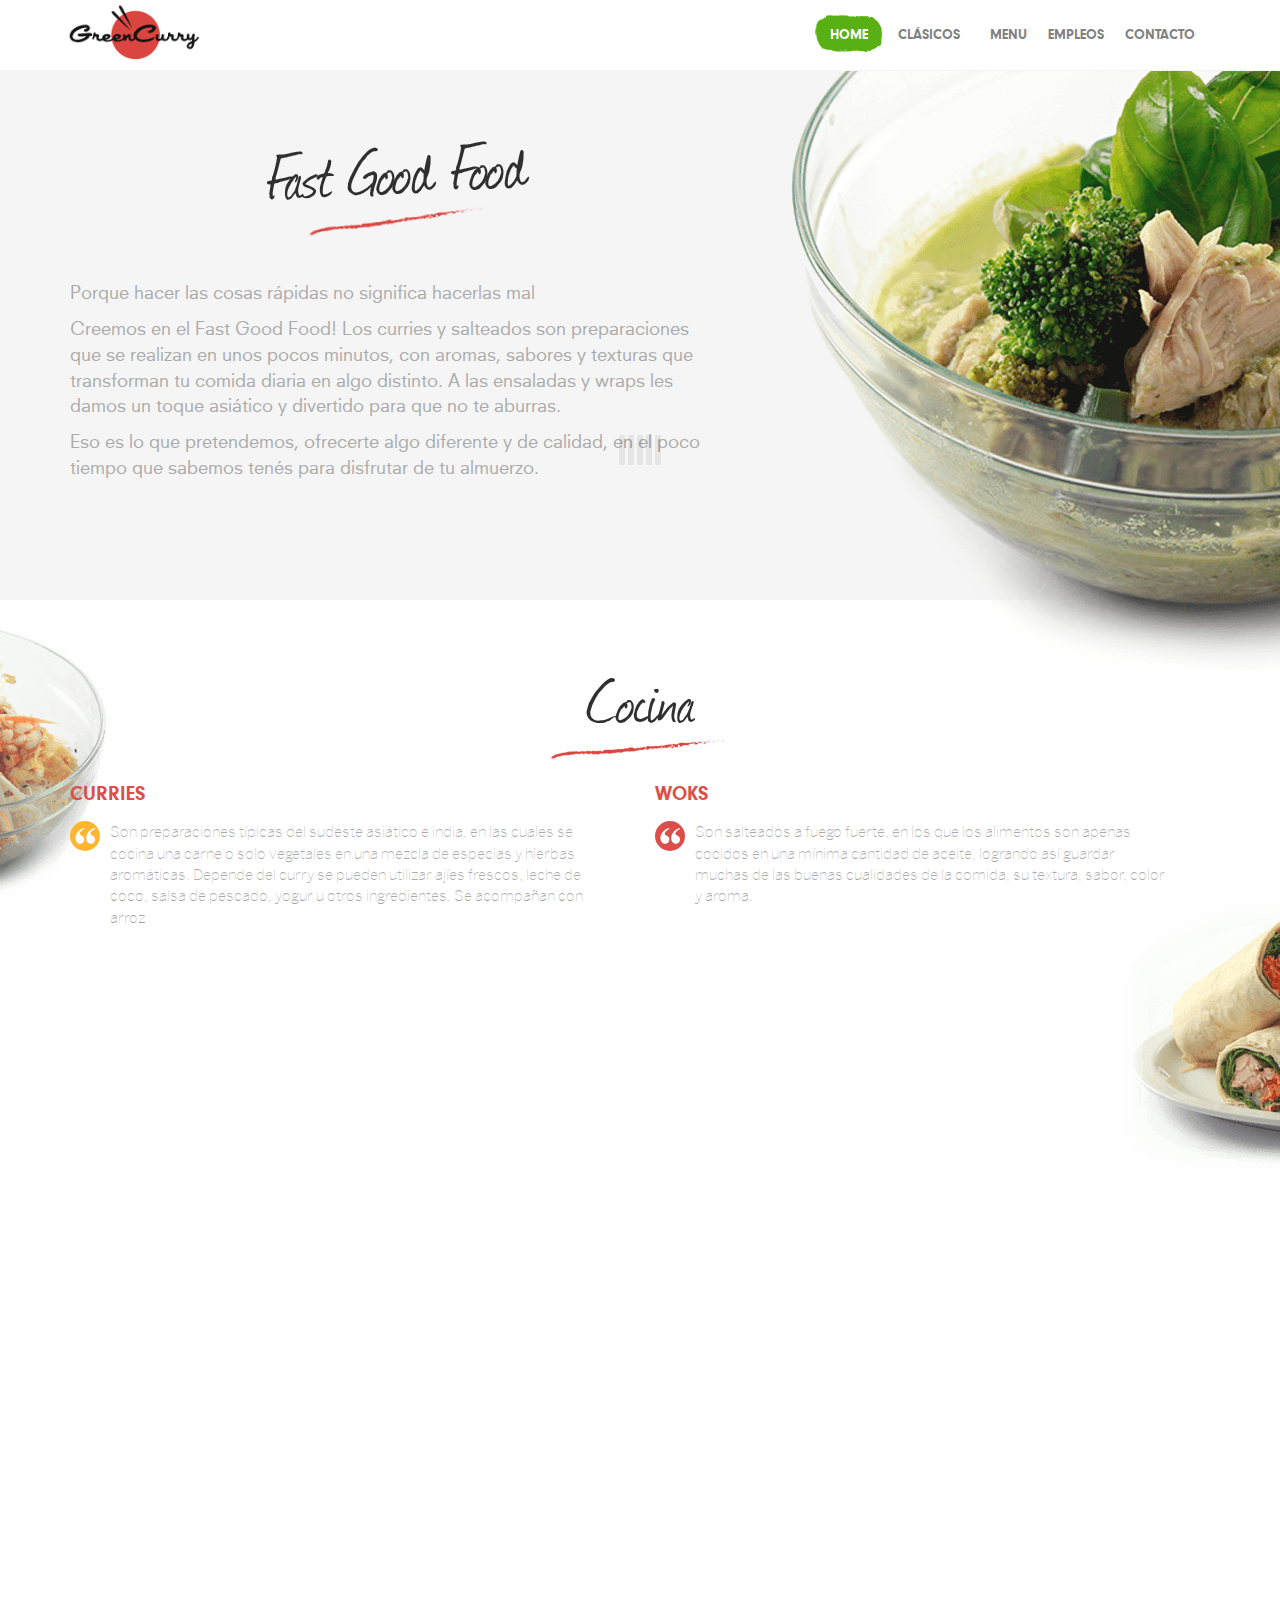
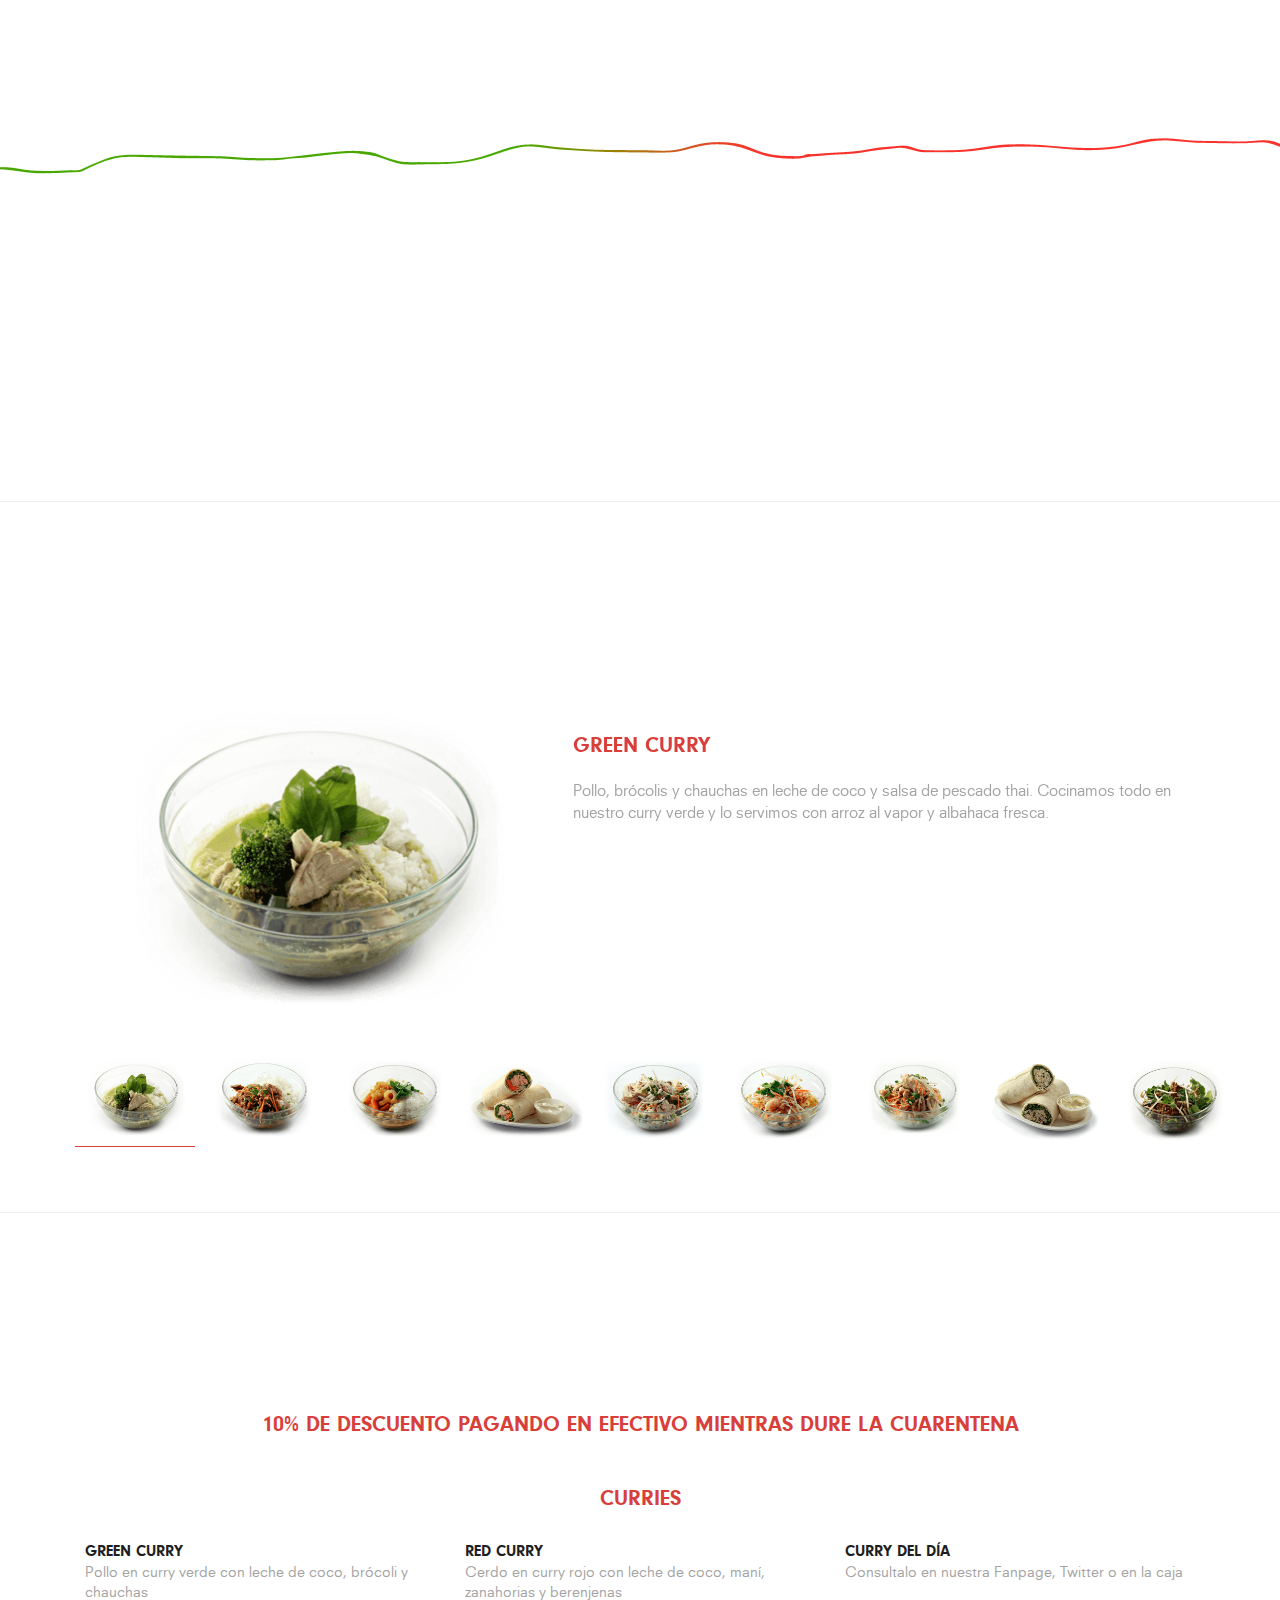
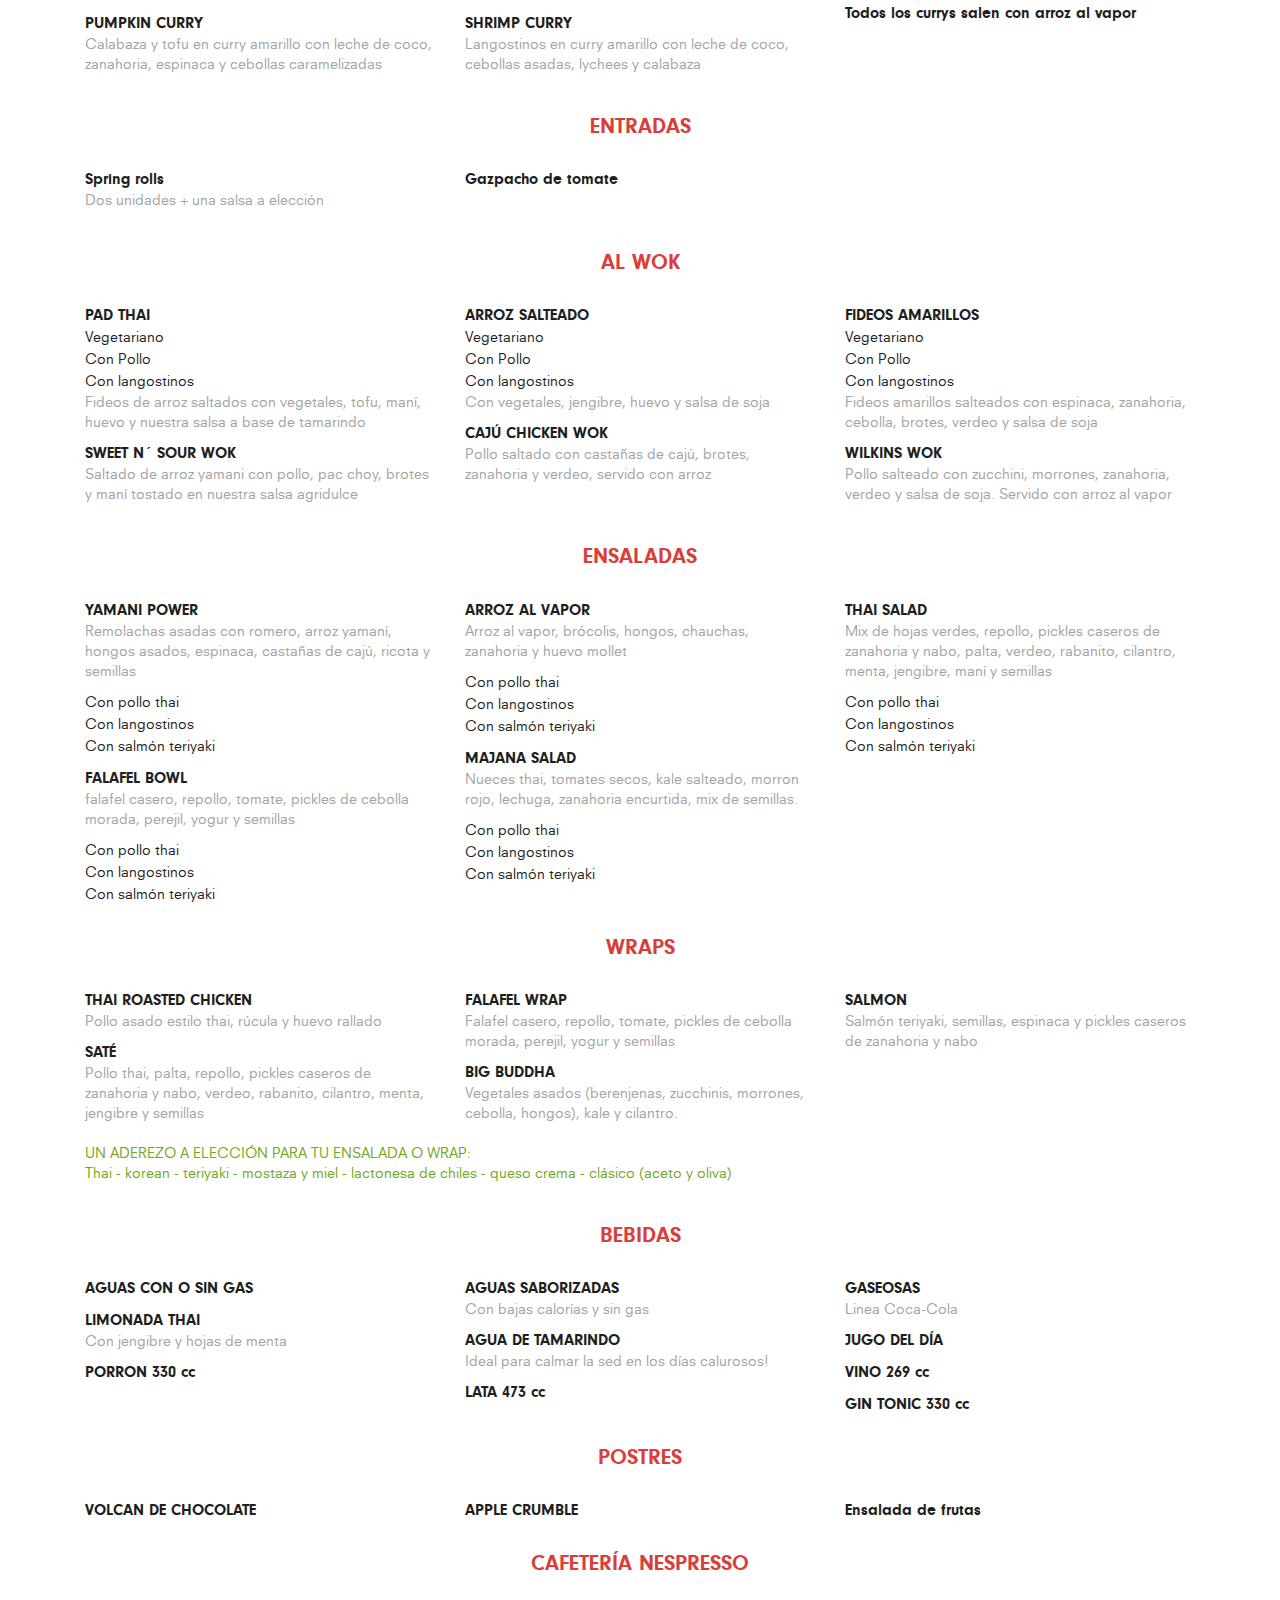
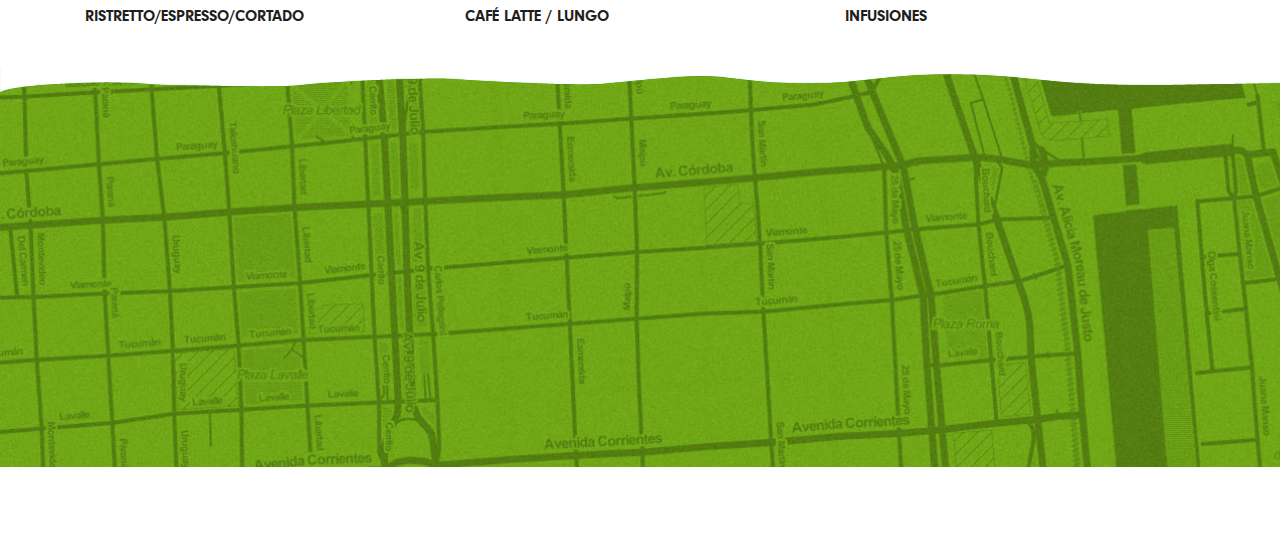
==== commit 517850c9: "Add files via upload" ====
--- a/index.html
+++ b/index.html
@@ -377,17 +377,17 @@
       <h2>CURRIES</h2>
       <div class="col-xs-12 col-md-4">
         <ul>
-          <li><h4>GREEN CURRY<span> $4560</span></h4></li>
+          <li><h4>GREEN CURRY<span> <!--$5110--></span></h4></li>
           <p>Pollo en curry verde con leche de coco, brócoli y chauchas</p>
-          <li><h4>PUMPKIN CURRY<span> $4220</span></h4></li>
+          <li><h4>PUMPKIN CURRY<span> <!--$5110--></span></h4></li>
           <p>Calabaza y tofu en curry amarillo con leche de coco, zanahoria, espinaca y cebollas caramelizadas</p>
         </ul>
       </div>
       <div class="col-md-4">
         <ul>
-          <li><h4>RED CURRY<span> $5110</span></h4> </li>
+          <li><h4>RED CURRY<span> <!--$5110--></span></h4> </li>
           <p>Cerdo en curry rojo con leche de coco, maní, zanahorias y berenjenas</p>
-          <li><h4> SHRIMP CURRY <span> $7780</span></h4></li>
+          <li><h4> SHRIMP CURRY <span> <!--$5110--></span></h4></li>
           <p>Langostinos en curry amarillo con leche de coco, cebollas asadas, lychees y calabaza</p>
 
         </ul>
@@ -395,7 +395,7 @@
       </div>
       <div class="col-md-4" >
         <ul>
-          <li><h4>CURRY DEL DÍA<span> $4220</span></h4> </li>
+          <li><h4>CURRY DEL DÍA<span> <!--$5110--></span></h4> </li>
           <p>Consultalo en nuestra Fanpage, Twitter o en la caja</p>
           
         </ul>
@@ -417,7 +417,7 @@
       <h2>Entradas</h2>
       <div class="col-md-4">
         <ul>
-                  <li><h4>Spring rolls<span> $1330</span></h4></li>
+                  <li><h4>Spring rolls<span> <!--$5110--></span></h4></li>
           <p class="hidden-xs">Dos unidades + una salsa a elección</p>
 
         
@@ -426,7 +426,7 @@
       <div class="col-md-4">
         <ul>
             
-          <li><h4>Gazpacho de tomate<span> $1830</span></h4></li>
+          <li><h4>Gazpacho de tomate<span> <!--$5110--></span></h4></li>
           <!--<p class="hidden-xs">Pepsi, Pepsi light, 7up, 7up light, Mirinda, Pdt pomelo/pomelo light</p>-->
 
         </ul>
@@ -441,11 +441,11 @@
       <div class="col-md-4">
         <ul>
            <li><h4>PAD THAI</h4></li>
-          <li>Vegetariano<span> $4450</span></li>
-          <li>Con Pollo<span> $5780</span></li>
-          <li>Con langostinos<span> $7780</span></li>
+          <li>Vegetariano<span> <!--$5110--></span></li>
+          <li>Con Pollo<span> <!--$5110--></span></li>
+          <li>Con langostinos<span> <!--$5110--></span></li>
           <p>Fideos de arroz saltados con vegetales, tofu, maní, huevo y nuestra salsa a base de tamarindo</p>
-          <li><h4>SWEET N´ SOUR WOK<span> $4670</span></h4></li>
+          <li><h4>SWEET N´ SOUR WOK<span> <!--$5110--></span></h4></li>
           <p>Saltado de arroz yamani con pollo, pac choy, brotes y maní tostado en nuestra salsa agridulce</p>
       
         </ul>
@@ -453,11 +453,11 @@
       <div class="col-md-4">
         <ul>
           <li><h4>ARROZ SALTEADO</h4></li>
-          <li>Vegetariano<span> $3220</span></li>
-          <li>Con Pollo<span> $4550</span></li>
-          <li>Con langostinos<span> $6550</span></li>
+          <li>Vegetariano<span> <!--$5110--></span></li>
+          <li>Con Pollo<span> <!--$5110--></span></li>
+          <li>Con langostinos<span> <!--$5110--></span></li>
           <p>Con vegetales, jengibre, huevo y salsa de soja</p>
-          <li><h4>CAJÚ CHICKEN WOK<span> $4670</span></h4></li>
+          <li><h4>CAJÚ CHICKEN WOK<span> <!--$5110--></span></h4></li>
           <p>Pollo saltado con castañas de cajú, brotes, zanahoria y verdeo, servido con arroz</p>
 
          
@@ -466,11 +466,11 @@
       <div class="col-md-4" >
         <ul>
           <li><h4>FIDEOS AMARILLOS </h4></li>
-          <li>Vegetariano<span> $3670</span></li>
-          <li>Con Pollo<span> $5000</span></li>
-          <li>Con langostinos<span> $7000</span></li>
+          <li>Vegetariano<span> <!--$5110--></span></li>
+          <li>Con Pollo<span> <!--$5110--></span></li>
+          <li>Con langostinos<span> <!--$5110--></span></li>
           <p>Fideos amarillos salteados con espinaca, zanahoria, cebolla, brotes, verdeo y salsa de soja</p>
-         <li><h4>WILKINS WOK<span> $4220</span></h4></li>
+         <li><h4>WILKINS WOK<span> <!--$5110--></span></h4></li>
           <p>Pollo salteado con zucchini, morrones, zanahoria, verdeo y salsa de soja. Servido con arroz al vapor
 </p>
         </ul>
@@ -483,50 +483,50 @@
       <h2>ENSALADAS</h2>
       <div class="col-md-4">
         <ul>
-          <li><h4>YAMANI POWER<span> $3330</span></h4></li>
+          <li><h4>YAMANI POWER<span> <!--$5110--></span></h4></li>
           <p>Remolachas asadas con romero, arroz yamaní, hongos
             asados, espinaca, castañas de cajú, ricota y semillas </p>
-          <li>Con pollo thai<span> $4660</span></li>
-          <li>Con langostinos<span> $6660</span></li>
-          <li>Con salmón teriyaki<span> $7330</span></li>
+          <li>Con pollo thai<span> <!--$5110--></span></li>
+          <li>Con langostinos<span> <!--$5110--></span></li>
+          <li>Con salmón teriyaki<span> <!--$5110--></span></li>
                   </ul>
         <ul>
-          <li><h4>FALAFEL BOWL<span> $3330</span></h4></li>
+          <li><h4>FALAFEL BOWL<span> <!--$5110--></span></h4></li>
           <p>falafel casero, repollo, tomate, pickles de cebolla morada, perejil, yogur y semillas</p>
-          <li>Con pollo thai<span> $4660</span></li>
-          <li>Con langostinos<span> $6660</span></li>
-          <li>Con salmón teriyaki<span> $7330</span></li>
-          
-        </ul>
-      </div>
-      <div class="col-md-4">
-        <ul>
-          <li><h4>ARROZ AL VAPOR<span> $3330</span></h4></li>
+          <li>Con pollo thai<span> <!--$5110--></span></li>
+          <li>Con langostinos<span> <!--$5110--></span></li>
+          <li>Con salmón teriyaki<span> <!--$5110--></span></li>
+          
+        </ul>
+      </div>
+      <div class="col-md-4">
+        <ul>
+          <li><h4>ARROZ AL VAPOR<span> <!--$5110--></span></h4></li>
           <p>Arroz al vapor, brócolis, hongos, chauchas, zanahoria y huevo mollet</p>
-          <li>Con pollo thai<span> $4660</span></li>
-          <li>Con langostinos<span> $6660</span></li>
-          <li>Con salmón teriyaki<span> $7330</span></li>
-          
-        </ul>
-
-        <ul>
-          <li><h4>MAJANA SALAD<span> $3330</span></h4></li>
+          <li>Con pollo thai<span> <!--$5110--></span></li>
+          <li>Con langostinos<span> <!--$5110--></span></li>
+          <li>Con salmón teriyaki<span> <!--$5110--></span></li>
+          
+        </ul>
+
+        <ul>
+          <li><h4>MAJANA SALAD<span> <!--$5110--></span></h4></li>
           <p>Nueces thai, tomates secos, kale salteado, morron rojo, lechuga, zanahoria encurtida, mix de semillas.</p>
-          <li>Con pollo thai<span> $4660</span></li>
-          <li>Con langostinos<span> $6660</span></li>
-          <li>Con salmón teriyaki<span> $7330</span></li>
+          <li>Con pollo thai<span> <!--$5110--></span></li>
+          <li>Con langostinos<span> <!--$5110--></span></li>
+          <li>Con salmón teriyaki<span> <!--$5110--></span></li>
         </ul>
 
       </div>
       <div class="col-md-4" >
         
         <ul>
-          <li><h4>THAI SALAD<span> $3330</span></h4></li>
+          <li><h4>THAI SALAD<span> <!--$5110--></span></h4></li>
           <p>Mix de hojas verdes, repollo, pickles caseros de zanahoria y nabo,
           palta, verdeo, rabanito, cilantro, menta, jengibre, maní y semillas</p>
-         <li>Con pollo thai<span> $4660</span></li>
-          <li>Con langostinos<span> $6660</span></li>
-          <li>Con salmón teriyaki<span> $7330</span></li>
+         <li>Con pollo thai<span> <!--$5110--></span></li>
+          <li>Con langostinos<span> <!--$5110--></span></li>
+          <li>Con salmón teriyaki<span> <!--$5110--></span></li>
           
         </ul>
 
@@ -541,23 +541,23 @@
       <h2>WRAPS</h2>
       <div class="col-md-4">
         <ul>
-          <li><h4>THAI ROASTED CHICKEN<span> $4000</span></h4></li>
+          <li><h4>THAI ROASTED CHICKEN<span> <!--$5110--></span></h4></li>
           <p>Pollo asado estilo thai, rúcula y huevo rallado</p>
 
-          <li><h4>SATÉ<span> $4000</span></h4></li>
+          <li><h4>SATÉ<span> <!--$5110--></span></h4></li>
           <p>Pollo thai, palta, repollo, pickles caseros de zanahoria y nabo, verdeo, rabanito, cilantro, menta, jengibre y semillas</p>
         </ul>
       </div>
       <div class="col-md-4">
         <ul>
-          <li><h4>FALAFEL WRAP <span> $3450</span></h4></li>
+          <li><h4>FALAFEL WRAP <span> <!--$5110--></span></h4></li>
           <p>Falafel casero, repollo, tomate, pickles de cebolla morada, perejil, yogur y semillas</p>
 
           
         </ul>
 
         <ul>
-          <li><h4>BIG BUDDHA <span> $3450</span></h4></li>
+          <li><h4>BIG BUDDHA <span> <!--$5110--></span></h4></li>
           <p>Vegetales asados (berenjenas, zucchinis, morrones, cebolla, hongos), kale y cilantro.</p>
 
           
@@ -568,7 +568,7 @@
         <ul>
           
 
-          <li><h4>SALMON<span> $6890</span></h4></li>
+          <li><h4>SALMON<span> <!--$5110--></span></h4></li>
           <p>Salmón teriyaki, semillas, espinaca y pickles caseros de zanahoria y nabo </p>
           
         </ul>
@@ -589,33 +589,33 @@
       <div class="col-md-4">
         <ul>
           
-          <li><h4>AGUAS CON O SIN GAS<span> $890</span></h4></li>
+          <li><h4>AGUAS CON O SIN GAS<span> <!--$5110--></span></h4></li>
           <!--<p class="hidden-xs">Pepsi, Pepsi light, 7up, 7up light, Mirinda, Pdt pomelo/pomelo light</p>-->
-          <li><h4>LIMONADA THAI<span> $1110</span></h4></li>
+          <li><h4>LIMONADA THAI<span> <!--$5110--></span></h4></li>
           <p class="hidden-xs">Con jengibre y hojas de menta</p>
-          <li><h4>PORRON 330 cc<span> $1330</span></h4></li>
-        </ul>
-      </div>
-      <div class="col-md-4">
-        <ul>
-          <li><h4>AGUAS SABORIZADAS<span> $1000</span></h4></li>
+          <li><h4>PORRON 330 cc<span> <!--$5110--></span></h4></li>
+        </ul>
+      </div>
+      <div class="col-md-4">
+        <ul>
+          <li><h4>AGUAS SABORIZADAS<span> <!--$5110--></span></h4></li>
           <p class="hidden-xs">Con bajas calorías y sin gas</p>
-          <li><h4>AGUA DE TAMARINDO<span> $1000</span></h4></li>
+          <li><h4>AGUA DE TAMARINDO<span> <!--$5110--></span></h4></li>
           <p class="hidden-xs">Ideal para calmar la sed en los días calurosos!</p>
-                   <li><h4>LATA 473 cc<span> $1670</span></h4></li>
+                   <li><h4>LATA 473 cc<span> <!--$5110--></span></h4></li>
 
         </ul>
       </div>
       <div class="col-md-4" >
         <ul>
           
-          <li><h4>GASEOSAS<span> $1000</span></h4></li>
+          <li><h4>GASEOSAS<span> <!--$5110--></span></h4></li>
                     <p class="hidden-xs">Linea Coca-Cola</p>
 
          
-          <li><h4>JUGO DEL DÍA<span> $1110</span></h4></li>
-          <li><h4>VINO 269 cc<span> $2110</span></h4></li>
-           <li><h4>GIN TONIC 330 cc<span> $2110</span></h4></li>
+          <li><h4>JUGO DEL DÍA<span> <!--$5110--></span></h4></li>
+          <li><h4>VINO 269 cc<span> <!--$5110--></span></h4></li>
+           <li><h4>GIN TONIC 330 cc<span> <!--$5110--></span></h4></li>
         </ul>
       </div>
     </div>
@@ -626,19 +626,19 @@
       <h2>POSTRES</h2>
       <div class="col-md-4">
         <ul>
-          <li><h4>VOLCAN DE CHOCOLATE<span> $1330</span></h4></li>
-
-        </ul>
-      </div>
-      <div class="col-md-4">
-        <ul>
-         <li><h4>APPLE CRUMBLE<span> $1330</span></h4></li>
+          <li><h4>VOLCAN DE CHOCOLATE<span> <!--$5110--></span></h4></li>
+
+        </ul>
+      </div>
+      <div class="col-md-4">
+        <ul>
+         <li><h4>APPLE CRUMBLE<span> <!--$5110--></span></h4></li>
         </ul>
       </div>
      
      <div class="col-md-4">
         <ul>
-         <li><h4>Ensalada de frutas<span> $1450</span></h4></li>
+         <li><h4>Ensalada de frutas<span> <!--$5110--></span></h4></li>
         </ul>
       </div>
      
@@ -651,17 +651,17 @@
       <h2>CAFETERÍA NESPRESSO</h2>
       <div class="col-md-4">
         <ul>
-          <li><h4>RISTRETTO/ESPRESSO/CORTADO<span> $1110</span></h4></li>
-        </ul>
-      </div>
-      <div class="col-md-4">
-        <ul>
-          <li><h4>CAFÉ LATTE / LUNGO<span> $1110</span></h4></li>
+          <li><h4>RISTRETTO/ESPRESSO/CORTADO<span> <!--$5110--></span></h4></li>
+        </ul>
+      </div>
+      <div class="col-md-4">
+        <ul>
+          <li><h4>CAFÉ LATTE / LUNGO<span> <!--$5110--></span></h4></li>
         </ul>
       </div>
       <div class="col-md-4" >
         <ul>
-          <li><h4> INFUSIONES<span> $550</span></h4></li>
+          <li><h4> INFUSIONES<span> <!--$5110--></span></h4></li>
         </ul>
       </div>
     </div>
